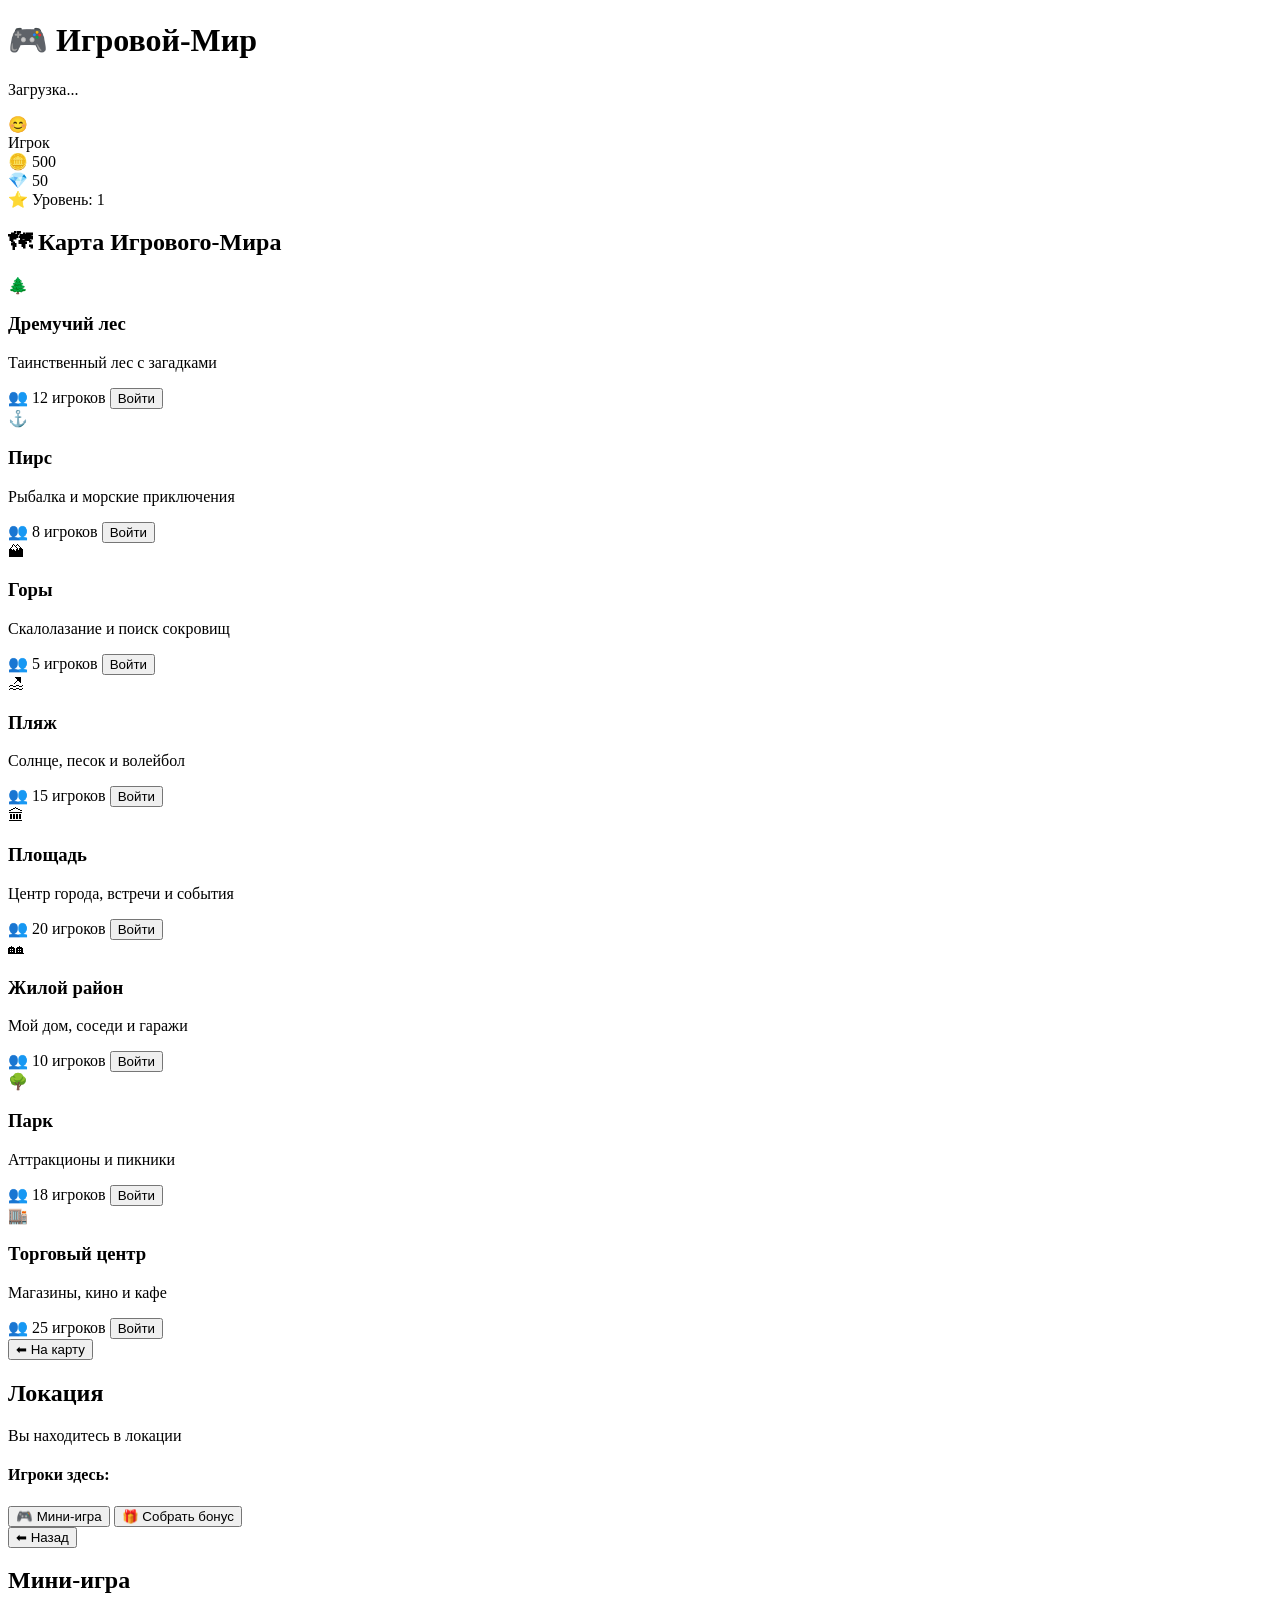
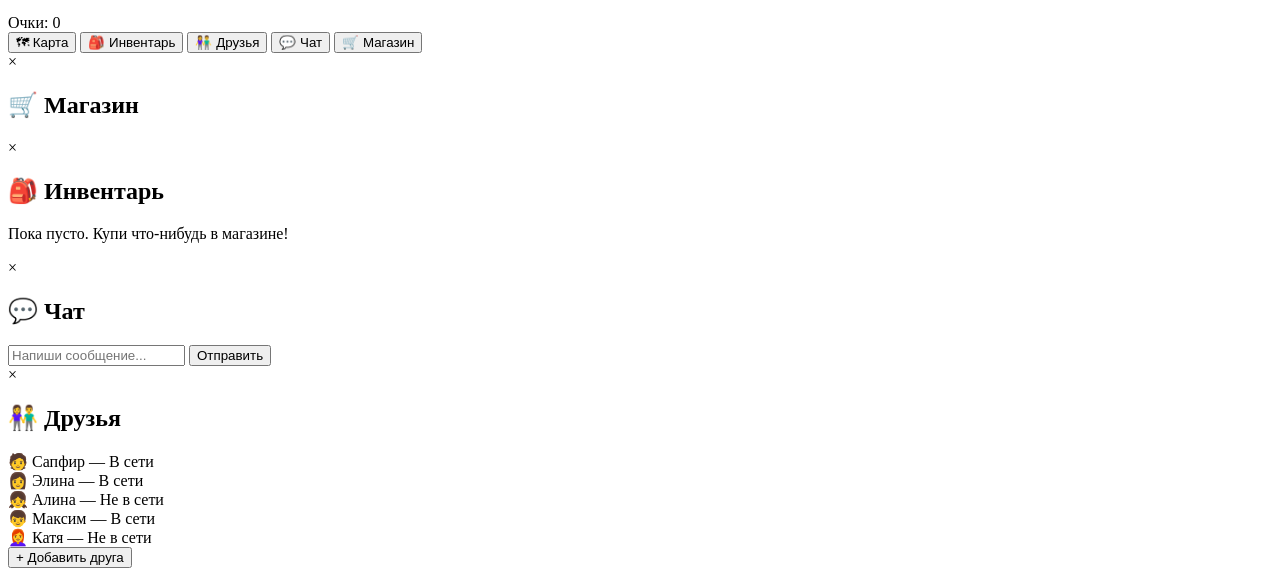
==== index.html @ e24342bb "Create index.html" ====
<!DOCTYPE html>
<html lang="ru">
<head>
    <meta charset="UTF-8">
    <meta name="viewport" content="width=device-width, initial-scale=1.0">
    <title>Игровой-Мир — Виртуальный мир</title>
    <link rel="stylesheet" href="style.css">
</head>
<body>

    <!-- Загрузочный экран -->
    <div id="loading-screen" class="loading-screen">
        <div class="loading-content">
            <h1 class="game-title">🎮 Игровой-Мир</h1>
            <div class="loading-bar">
                <div class="loading-progress"></div>
            </div>
            <p>Загрузка...</p>
        </div>
    </div>

    <!-- Основной интерфейс -->
    <div id="game-container" class="game-container hidden">

        <!-- Верхняя панель -->
        <header class="top-bar">
            <div class="user-info">
                <div class="avatar" id="user-avatar">😊</div>
                <span id="username-display">Игрок</span>
            </div>
            <div class="currency-panel">
                <div class="currency">
                    <span class="coin-icon">🪙</span>
                    <span id="coins-count">500</span>
                </div>
                <div class="currency">
                    <span class="gem-icon">💎</span>
                    <span id="gems-count">50</span>
                </div>
            </div>
            <div class="level-display">
                <span>⭐ Уровень: </span>
                <span id="level-count">1</span>
            </div>
        </header>

        <!-- Основная область -->
        <main class="main-area">

            <!-- Карта мира -->
            <section id="map-view" class="map-view active">
                <h2>🗺 Карта Игрового-Мира</h2>
                <div class="world-map">
                    
                    <div class="location-card forest" data-location="forest">
                        <div class="location-icon">🌲</div>
                        <h3>Дремучий лес</h3>
                        <p>Таинственный лес с загадками</p>
                        <span class="players-count">👥 12 игроков</span>
                        <button class="enter-btn">Войти</button>
                    </div>

                    <div class="location-card pier" data-location="pier">
                        <div class="location-icon">⚓</div>
                        <h3>Пирс</h3>
                        <p>Рыбалка и морские приключения</p>
                        <span class="players-count">👥 8 игроков</span>
                        <button class="enter-btn">Войти</button>
                    </div>

                    <div class="location-card mountains" data-location="mountains">
                        <div class="location-icon">🏔</div>
                        <h3>Горы</h3>
                        <p>Скалолазание и поиск сокровищ</p>
                        <span class="players-count">👥 5 игроков</span>
                        <button class="enter-btn">Войти</button>
                    </div>

                    <div class="location-card beach" data-location="beach">
                        <div class="location-icon">🏖</div>
                        <h3>Пляж</h3>
                        <p>Солнце, песок и волейбол</p>
                        <span class="players-count">👥 15 игроков</span>
                        <button class="enter-btn">Войти</button>
                    </div>

                    <div class="location-card square" data-location="square">
                        <div class="location-icon">🏛</div>
                        <h3>Площадь</h3>
                        <p>Центр города, встречи и события</p>
                        <span class="players-count">👥 20 игроков</span>
                        <button class="enter-btn">Войти</button>
                    </div>

                    <div class="location-card residential" data-location="residential">
                        <div class="location-icon">🏘</div>
                        <h3>Жилой район</h3>
                        <p>Мой дом, соседи и гаражи</p>
                        <span class="players-count">👥 10 игроков</span>
                        <button class="enter-btn">Войти</button>
                    </div>

                    <div class="location-card park" data-location="park">
                        <div class="location-icon">🌳</div>
                        <h3>Парк</h3>
                        <p>Аттракционы и пикники</p>
                        <span class="players-count">👥 18 игроков</span>
                        <button class="enter-btn">Войти</button>
                    </div>

                    <div class="location-card mall" data-location="mall">
                        <div class="location-icon">🏬</div>
                        <h3>Торговый центр</h3>
                        <p>Магазины, кино и кафе</p>
                        <span class="players-count">👥 25 игроков</span>
                        <button class="enter-btn">Войти</button>
                    </div>

                </div>
            </section>

            <!-- Локация (вид внутри) -->
            <section id="location-view" class="location-view hidden">
                <button class="back-btn" id="back-to-map">⬅ На карту</button>
                <div id="location-content">
                    <h2 id="location-title">Локация</h2>
                    <div class="location-scene">
                        <div class="scene-area" id="scene-area">
                            <p>Вы находитесь в локации</p>
                        </div>
                        <div class="players-here" id="players-here">
                            <h4>Игроки здесь:</h4>
                            <div class="players-list" id="players-list"></div>
                        </div>
                    </div>
                    <div class="location-actions">
                        <button class="action-btn mini-game-btn" id="mini-game-btn">🎮 Мини-игра</button>
                        <button class="action-btn collect-btn" id="collect-btn">🎁 Собрать бонус</button>
                    </div>
                </div>
            </section>

            <!-- Мини-игра -->
            <section id="minigame-view" class="minigame-view hidden">
                <button class="back-btn" id="back-to-location">⬅ Назад</button>
                <h2 id="minigame-title">Мини-игра</h2>
                <div id="minigame-content"></div>
                <div id="minigame-score">Очки: 0</div>
            </section>

        </main>

        <!-- Нижняя панель с действиями -->
        <footer class="bottom-bar">
            <button class="nav-btn active" data-view="map">🗺 Карта</button>
            <button class="nav-btn" data-view="inventory">🎒 Инвентарь</button>
            <button class="nav-btn" data-view="friends">👫 Друзья</button>
            <button class="nav-btn" data-view="chat">💬 Чат</button>
            <button class="nav-btn" data-view="shop">🛒 Магазин</button>
        </footer>

    </div>

    <!-- Модальные окна -->
    <div id="shop-modal" class="modal hidden">
        <div class="modal-content">
            <span class="close-modal">&times;</span>
            <h2>🛒 Магазин</h2>
            <div class="shop-grid" id="shop-items">
                <!-- Товары добавляются через JS -->
            </div>
        </div>
    </div>

    <div id="inventory-modal" class="modal hidden">
        <div class="modal-content">
            <span class="close-modal">&times;</span>
            <h2>🎒 Инвентарь</h2>
            <div class="inventory-grid" id="inventory-items">
                <p>Пока пусто. Купи что-нибудь в магазине!</p>
            </div>
        </div>
    </div>

    <div id="chat-modal" class="modal hidden">
        <div class="modal-content">
            <span class="close-modal">&times;</span>
            <h2>💬 Чат</h2>
            <div class="chat-messages" id="chat-messages"></div>
            <div class="chat-input-area">
                <input type="text" id="chat-input" placeholder="Напиши сообщение...">
                <button id="send-chat">Отправить</button>
            </div>
        </div>
    </div>

    <div id="friends-modal" class="modal hidden">
        <div class="modal-content">
            <span class="close-modal">&times;</span>
            <h2>👫 Друзья</h2>
            <div id="friends-list">
                <div class="friend-card">🧑 Сапфир — <span class="online">В сети</span></div>
                <div class="friend-card">👩 Элина — <span class="online">В сети</span></div>
                <div class="friend-card">👧 Алина — <span class="offline">Не в сети</span></div>
                <div class="friend-card">👦 Максим — <span class="online">В сети</span></div>
                <div class="friend-card">👩‍🦰 Катя — <span class="offline">Не в сети</span></div>
            </div>
            <button class="add-friend-btn">+ Добавить друга</button>
        </div>
    </div>

    <script src="script.js"></script>
</body>
  </html>
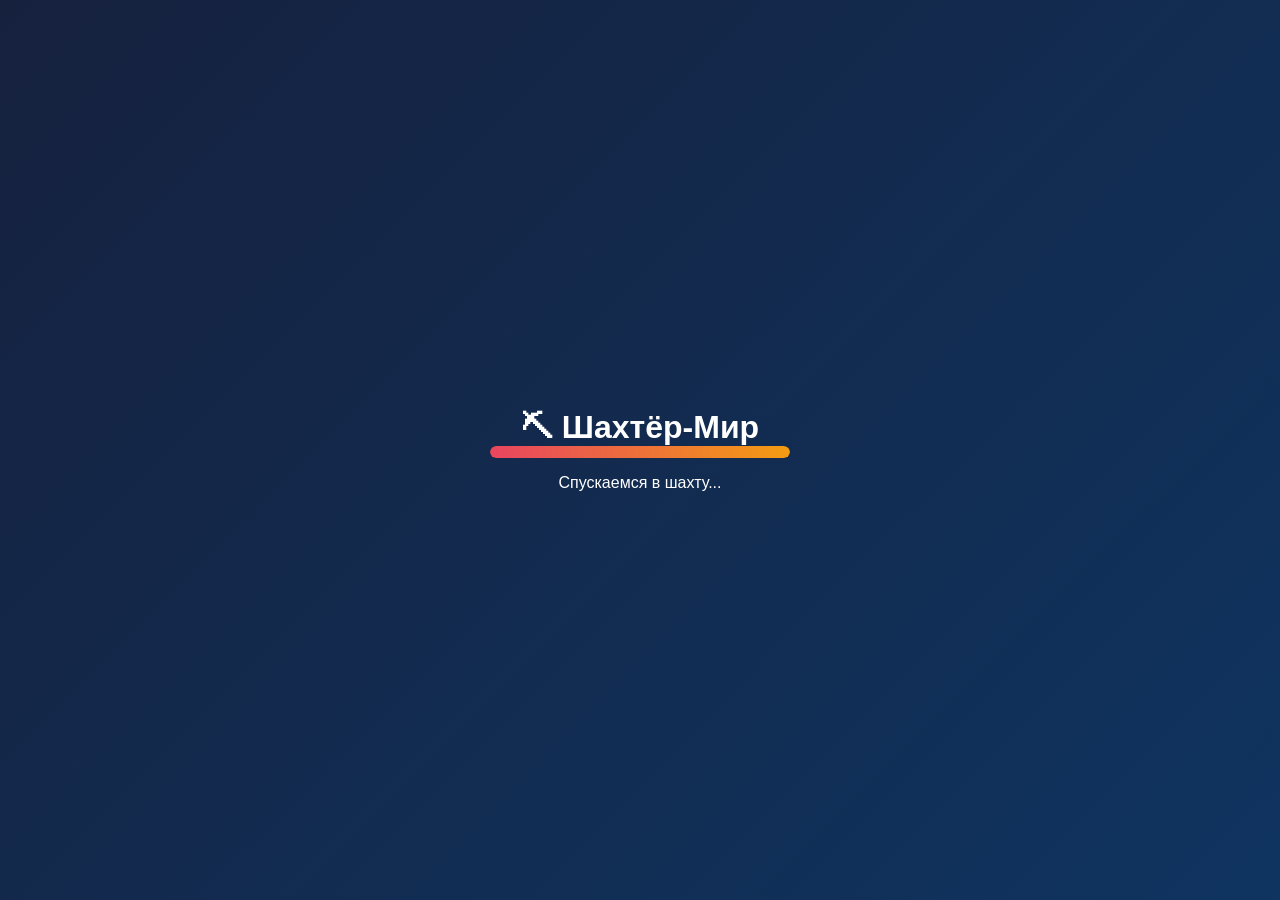
==== commit 4f1dc66b: "Update index.html" ====
--- a/index.html
+++ b/index.html
@@ -3,212 +3,143 @@
 <head>
     <meta charset="UTF-8">
     <meta name="viewport" content="width=device-width, initial-scale=1.0">
-    <title>Игровой-Мир — Виртуальный мир</title>
+    <title>⛏ Шахтёр-Мир — Копай и богатей!</title>
     <link rel="stylesheet" href="style.css">
 </head>
 <body>
 
-    <!-- Загрузочный экран -->
+    <!-- Загрузка -->
     <div id="loading-screen" class="loading-screen">
         <div class="loading-content">
-            <h1 class="game-title">🎮 Игровой-Мир</h1>
-            <div class="loading-bar">
-                <div class="loading-progress"></div>
-            </div>
-            <p>Загрузка...</p>
+            <h1>⛏ Шахтёр-Мир</h1>
+            <div class="loading-bar"><div class="loading-progress"></div></div>
+            <p>Спускаемся в шахту...</p>
         </div>
     </div>
 
-    <!-- Основной интерфейс -->
+    <!-- Игра -->
     <div id="game-container" class="game-container hidden">
 
-        <!-- Верхняя панель -->
+        <!-- Верхняя панель ресурсов -->
         <header class="top-bar">
-            <div class="user-info">
-                <div class="avatar" id="user-avatar">😊</div>
-                <span id="username-display">Игрок</span>
+            <div class="resources">
+                <span class="res-item stone">🪨<span id="stone">0</span></span>
+                <span class="res-item iron">🔩<span id="iron">0</span></span>
+                <span class="res-item gold">🥇<span id="gold">0</span></span>
+                <span class="res-item diamond">💎<span id="diamond">0</span></span>
+                <span class="res-item oil">🛢<span id="oil">0</span></span>
+                <span class="res-item coins">🪙<span id="coins">100</span></span>
             </div>
-            <div class="currency-panel">
-                <div class="currency">
-                    <span class="coin-icon">🪙</span>
-                    <span id="coins-count">500</span>
-                </div>
-                <div class="currency">
-                    <span class="gem-icon">💎</span>
-                    <span id="gems-count">50</span>
-                </div>
-            </div>
-            <div class="level-display">
-                <span>⭐ Уровень: </span>
-                <span id="level-count">1</span>
+            <div class="level-info">
+                ⭐ Уровень: <span id="level">1</span>
             </div>
         </header>
 
-        <!-- Основная область -->
         <main class="main-area">
-
-            <!-- Карта мира -->
-            <section id="map-view" class="map-view active">
-                <h2>🗺 Карта Игрового-Мира</h2>
-                <div class="world-map">
+            
+            <!-- Шахта -->
+            <section id="mine-view" class="view active">
+                <div class="mine-scene">
                     
-                    <div class="location-card forest" data-location="forest">
-                        <div class="location-icon">🌲</div>
-                        <h3>Дремучий лес</h3>
-                        <p>Таинственный лес с загадками</p>
-                        <span class="players-count">👥 12 игроков</span>
-                        <button class="enter-btn">Войти</button>
+                    <!-- Анимация -->
+                    <div class="mine-cartoon">
+                        <div class="miner-icon" id="miner-icon">⛏️</div>
+                        <div class="oil-pump" id="oil-pump">🛢️</div>
+                        <div class="ore-pop" id="ore-pop"></div>
+                    </div>
+                    
+                    <!-- Кнопка копать -->
+                    <button id="mine-btn" class="mine-btn">⛏️ КОПАТЬ!</button>
+                    
+                    <!-- Прогресс -->
+                    <div class="progress-bar">
+                        <div class="progress-fill" id="ore-progress"></div>
+                    </div>
+                    <p id="current-ore-text">🪨 Камень</p>
+                    
+                    <!-- Статы -->
+                    <div class="stats-row">
+                        <div>👷 Шахтёры: <b id="miners-count">1</b></div>
+                        <div>⚡ Сила: <b id="click-power">1</b></div>
+                        <div>⛏ Авто-руда: <b id="auto-power">0</b>/сек</div>
+                    </div>
+                    
+                    <!-- Нефтянка -->
+                    <div class="oil-section">
+                        <h3>🛢 Нефтяная вышка</h3>
+                        <div class="stats-row">
+                            <div>🏭 Вышек: <b id="oil-rigs-count">0</b></div>
+                            <div>🛢 Бочек: <b id="barrels-count">0</b></div>
+                            <div>⏱ Добыча: <b id="oil-auto">0</b>/сек</div>
+                        </div>
+                        <button id="collect-oil-btn" class="oil-btn">🛢 Собрать нефть (<span id="oil-ready">0</span>)</button>
                     </div>
 
-                    <div class="location-card pier" data-location="pier">
-                        <div class="location-icon">⚓</div>
-                        <h3>Пирс</h3>
-                        <p>Рыбалка и морские приключения</p>
-                        <span class="players-count">👥 8 игроков</span>
-                        <button class="enter-btn">Войти</button>
-                    </div>
-
-                    <div class="location-card mountains" data-location="mountains">
-                        <div class="location-icon">🏔</div>
-                        <h3>Горы</h3>
-                        <p>Скалолазание и поиск сокровищ</p>
-                        <span class="players-count">👥 5 игроков</span>
-                        <button class="enter-btn">Войти</button>
-                    </div>
-
-                    <div class="location-card beach" data-location="beach">
-                        <div class="location-icon">🏖</div>
-                        <h3>Пляж</h3>
-                        <p>Солнце, песок и волейбол</p>
-                        <span class="players-count">👥 15 игроков</span>
-                        <button class="enter-btn">Войти</button>
-                    </div>
-
-                    <div class="location-card square" data-location="square">
-                        <div class="location-icon">🏛</div>
-                        <h3>Площадь</h3>
-                        <p>Центр города, встречи и события</p>
-                        <span class="players-count">👥 20 игроков</span>
-                        <button class="enter-btn">Войти</button>
-                    </div>
-
-                    <div class="location-card residential" data-location="residential">
-                        <div class="location-icon">🏘</div>
-                        <h3>Жилой район</h3>
-                        <p>Мой дом, соседи и гаражи</p>
-                        <span class="players-count">👥 10 игроков</span>
-                        <button class="enter-btn">Войти</button>
-                    </div>
-
-                    <div class="location-card park" data-location="park">
-                        <div class="location-icon">🌳</div>
-                        <h3>Парк</h3>
-                        <p>Аттракционы и пикники</p>
-                        <span class="players-count">👥 18 игроков</span>
-                        <button class="enter-btn">Войти</button>
-                    </div>
-
-                    <div class="location-card mall" data-location="mall">
-                        <div class="location-icon">🏬</div>
-                        <h3>Торговый центр</h3>
-                        <p>Магазины, кино и кафе</p>
-                        <span class="players-count">👥 25 игроков</span>
-                        <button class="enter-btn">Войти</button>
-                    </div>
-
+                    <!-- Кнопка продажи -->
+                    <button id="sell-all-btn" class="sell-btn">💰 ПРОДАТЬ ВСЁ</button>
                 </div>
             </section>
 
-            <!-- Локация (вид внутри) -->
-            <section id="location-view" class="location-view hidden">
-                <button class="back-btn" id="back-to-map">⬅ На карту</button>
-                <div id="location-content">
-                    <h2 id="location-title">Локация</h2>
-                    <div class="location-scene">
-                        <div class="scene-area" id="scene-area">
-                            <p>Вы находитесь в локации</p>
-                        </div>
-                        <div class="players-here" id="players-here">
-                            <h4>Игроки здесь:</h4>
-                            <div class="players-list" id="players-list"></div>
-                        </div>
-                    </div>
-                    <div class="location-actions">
-                        <button class="action-btn mini-game-btn" id="mini-game-btn">🎮 Мини-игра</button>
-                        <button class="action-btn collect-btn" id="collect-btn">🎁 Собрать бонус</button>
-                    </div>
+            <!-- Магазин -->
+            <section id="shop-view" class="view hidden">
+                <h2>🛒 Магазин</h2>
+                <div class="shop-tabs">
+                    <button class="stab active" data-tab="miners">👷 Шахтёры</button>
+                    <button class="stab" data-tab="pickaxes">🧰 Кирки</button>
+                    <button class="stab" data-tab="oilrigs">🏭 Вышки</button>
+                    <button class="stab" data-tab="barrels">🛢 Бочки</button>
+                    <button class="stab" data-tab="cases">📦 Кейсы</button>
+                    <button class="stab" data-tab="boosts">🔥 Бусты</button>
+                </div>
+                <div id="shop-content" class="shop-grid"></div>
+            </section>
+
+            <!-- Инвентарь -->
+            <section id="inventory-view" class="view hidden">
+                <h2>🎒 Инвентарь</h2>
+                <div id="inventory-content" class="inv-grid">
+                    <p style="color:#888;">Пока пусто</p>
                 </div>
             </section>
 
-            <!-- Мини-игра -->
-            <section id="minigame-view" class="minigame-view hidden">
-                <button class="back-btn" id="back-to-location">⬅ Назад</button>
-                <h2 id="minigame-title">Мини-игра</h2>
-                <div id="minigame-content"></div>
-                <div id="minigame-score">Очки: 0</div>
+            <!-- Достижения -->
+            <section id="achievements-view" class="view hidden">
+                <h2>🏆 Достижения</h2>
+                <div id="achievements-content"></div>
             </section>
 
         </main>
 
-        <!-- Нижняя панель с действиями -->
+        <!-- Нижнее меню -->
         <footer class="bottom-bar">
-            <button class="nav-btn active" data-view="map">🗺 Карта</button>
+            <button class="nav-btn active" data-view="mine">⛏ Шахта</button>
+            <button class="nav-btn" data-view="shop">🛒 Магазин</button>
             <button class="nav-btn" data-view="inventory">🎒 Инвентарь</button>
-            <button class="nav-btn" data-view="friends">👫 Друзья</button>
-            <button class="nav-btn" data-view="chat">💬 Чат</button>
-            <button class="nav-btn" data-view="shop">🛒 Магазин</button>
+            <button class="nav-btn" data-view="achievements">🏆 Ачивки</button>
         </footer>
 
     </div>
 
-    <!-- Модальные окна -->
-    <div id="shop-modal" class="modal hidden">
-        <div class="modal-content">
-            <span class="close-modal">&times;</span>
-            <h2>🛒 Магазин</h2>
-            <div class="shop-grid" id="shop-items">
-                <!-- Товары добавляются через JS -->
-            </div>
+    <!-- Модалка кейса -->
+    <div id="case-modal" class="modal hidden">
+        <div class="modal-content case-open">
+            <h2>📦 Открытие кейса!</h2>
+            <div id="case-result"></div>
+            <button id="case-close-btn" class="action-btn">🎁 Забрать!</button>
         </div>
     </div>
 
-    <div id="inventory-modal" class="modal hidden">
-        <div class="modal-content">
-            <span class="close-modal">&times;</span>
-            <h2>🎒 Инвентарь</h2>
-            <div class="inventory-grid" id="inventory-items">
-                <p>Пока пусто. Купи что-нибудь в магазине!</p>
+    <!-- Модалка ачивки -->
+    <div id="achieve-popup" class="achieve-popup hidden">
+        <div class="achieve-popup-content">
+            <span class="achieve-icon">🏆</span>
+            <div>
+                <strong id="achieve-name">Достижение!</strong>
+                <p id="achieve-desc">Описание</p>
             </div>
-        </div>
-    </div>
-
-    <div id="chat-modal" class="modal hidden">
-        <div class="modal-content">
-            <span class="close-modal">&times;</span>
-            <h2>💬 Чат</h2>
-            <div class="chat-messages" id="chat-messages"></div>
-            <div class="chat-input-area">
-                <input type="text" id="chat-input" placeholder="Напиши сообщение...">
-                <button id="send-chat">Отправить</button>
-            </div>
-        </div>
-    </div>
-
-    <div id="friends-modal" class="modal hidden">
-        <div class="modal-content">
-            <span class="close-modal">&times;</span>
-            <h2>👫 Друзья</h2>
-            <div id="friends-list">
-                <div class="friend-card">🧑 Сапфир — <span class="online">В сети</span></div>
-                <div class="friend-card">👩 Элина — <span class="online">В сети</span></div>
-                <div class="friend-card">👧 Алина — <span class="offline">Не в сети</span></div>
-                <div class="friend-card">👦 Максим — <span class="online">В сети</span></div>
-                <div class="friend-card">👩‍🦰 Катя — <span class="offline">Не в сети</span></div>
-            </div>
-            <button class="add-friend-btn">+ Добавить друга</button>
         </div>
     </div>
 
     <script src="script.js"></script>
 </body>
-  </html>
+</html>
--- a/style.css
+++ b/style.css
@@ -0,0 +1,509 @@
+* {
+    margin: 0;
+    padding: 0;
+    box-sizing: border-box;
+}
+
+body {
+    font-family: 'Segoe UI', Tahoma, Geneva, Verdana, sans-serif;
+    background: #1a1a2e;
+    color: #fff;
+    overflow-x: hidden;
+    min-height: 100vh;
+}
+
+/* Загрузочный экран */
+.loading-screen {
+    position: fixed;
+    top: 0;
+    left: 0;
+    width: 100%;
+    height: 100%;
+    background: linear-gradient(135deg, #16213e, #0f3460);
+    display: flex;
+    align-items: center;
+    justify-content: center;
+    z-index: 9999;
+    transition: opacity 0.5s;
+}
+
+.loading-screen.hidden {
+    opacity: 0;
+    pointer-events: none;
+}
+
+.loading-content {
+    text-align: center;
+}
+
+.game-title {
+    font-size: 3rem;
+    background: linear-gradient(45deg, #e94560, #533483, #0f3460);
+    -webkit-background-clip: text;
+    -webkit-text-fill-color: transparent;
+    margin-bottom: 2rem;
+    animation: pulse 1.5s infinite;
+}
+
+@keyframes pulse {
+    0%, 100% { transform: scale(1); }
+    50% { transform: scale(1.05); }
+}
+
+.loading-bar {
+    width: 300px;
+    height: 12px;
+    background: #333;
+    border-radius: 10px;
+    margin: 0 auto 1rem auto;
+    overflow: hidden;
+}
+
+.loading-progress {
+    height: 100%;
+    width: 0%;
+    background: linear-gradient(90deg, #e94560, #f39c12);
+    border-radius: 10px;
+    animation: loadAnim 2s forwards;
+}
+
+@keyframes loadAnim {
+    from { width: 0%; }
+    to { width: 100%; }
+}
+
+/* Контейнер игры */
+.game-container {
+    display: flex;
+    flex-direction: column;
+    min-height: 100vh;
+}
+
+.game-container.hidden {
+    display: none;
+}
+
+/* Верхняя панель */
+.top-bar {
+    display: flex;
+    justify-content: space-between;
+    align-items: center;
+    padding: 0.8rem 1.5rem;
+    background: #16213e;
+    border-bottom: 2px solid #0f3460;
+    position: sticky;
+    top: 0;
+    z-index: 100;
+}
+
+.user-info {
+    display: flex;
+    align-items: center;
+    gap: 0.8rem;
+}
+
+.avatar {
+    font-size: 2rem;
+    cursor: pointer;
+    transition: transform 0.3s;
+}
+
+.avatar:hover {
+    transform: scale(1.2);
+}
+
+.currency-panel {
+    display: flex;
+    gap: 1.5rem;
+}
+
+.currency {
+    display: flex;
+    align-items: center;
+    gap: 0.3rem;
+    font-weight: bold;
+}
+
+.coin-icon, .gem-icon {
+    font-size: 1.3rem;
+}
+
+.level-display {
+    background: rgba(233,69,96,0.2);
+    padding: 0.4rem 1rem;
+    border-radius: 20px;
+    color: #e94560;
+    font-weight: bold;
+}
+
+/* Основная область */
+.main-area {
+    flex: 1;
+    padding: 1.5rem;
+    max-width: 1200px;
+    margin: 0 auto;
+    width: 100%;
+}
+
+/* Виды */
+.map-view, .location-view, .minigame-view {
+    display: none;
+}
+
+.map-view.active, .location-view.active, .minigame-view.active {
+    display: block;
+}
+
+/* Карта */
+.world-map {
+    display: grid;
+    grid-template-columns: repeat(auto-fit, minmax(250px, 1fr));
+    gap: 1.2rem;
+    margin-top: 1.5rem;
+}
+
+.location-card {
+    background: #16213e;
+    border: 2px solid #0f3460;
+    border-radius: 15px;
+    padding: 1.5rem;
+    text-align: center;
+    transition: transform 0.3s, border-color 0.3s;
+    cursor: pointer;
+}
+
+.location-card:hover {
+    transform: translateY(-5px);
+    border-color: #e94560;
+}
+
+.location-card.forest:hover { border-color: #27ae60; }
+.location-card.pier:hover { border-color: #3498db; }
+.location-card.mountains:hover { border-color: #95a5a6; }
+.location-card.beach:hover { border-color: #f39c12; }
+.location-card.square:hover { border-color: #e94560; }
+.location-card.residential:hover { border-color: #9b59b6; }
+.location-card.park:hover { border-color: #2ecc71; }
+.location-card.mall:hover { border-color: #e74c3c; }
+
+.location-icon {
+    font-size: 3rem;
+    margin-bottom: 0.5rem;
+}
+
+.location-card h3 {
+    margin-bottom: 0.3rem;
+}
+
+.location-card p {
+    color: #888;
+    font-size: 0.85rem;
+    margin-bottom: 0.8rem;
+}
+
+.players-count {
+    display: block;
+    font-size: 0.8rem;
+    color: #aaa;
+    margin-bottom: 0.8rem;
+}
+
+.enter-btn {
+    background: #e94560;
+    color: #fff;
+    border: none;
+    padding: 0.6rem 1.5rem;
+    border-radius: 20px;
+    cursor: pointer;
+    font-size: 0.9rem;
+    transition: background 0.3s;
+}
+
+.enter-btn:hover {
+    background: #c0392b;
+}
+
+/* Локация */
+.back-btn {
+    background: #333;
+    color: #fff;
+    border: none;
+    padding: 0.5rem 1rem;
+    border-radius: 15px;
+    cursor: pointer;
+    margin-bottom: 1rem;
+}
+
+.location-scene {
+    display: flex;
+    gap: 1.5rem;
+    margin: 1.5rem 0;
+}
+
+.scene-area {
+    flex: 2;
+    min-height: 300px;
+    background: #16213e;
+    border-radius: 15px;
+    display: flex;
+    align-items: center;
+    justify-content: center;
+    font-size: 1.2rem;
+    color: #888;
+}
+
+.players-here {
+    flex: 1;
+    background: #16213e;
+    border-radius: 15px;
+    padding: 1rem;
+}
+
+.players-here h4 {
+    margin-bottom: 0.8rem;
+    color: #e94560;
+}
+
+.players-list {
+    display: flex;
+    flex-wrap: wrap;
+    gap: 0.5rem;
+}
+
+.player-dot {
+    width: 35px;
+    height: 35px;
+    border-radius: 50%;
+    background: #0f3460;
+    display: flex;
+    align-items: center;
+    justify-content: center;
+    font-size: 1.2rem;
+}
+
+.location-actions {
+    display: flex;
+    gap: 1rem;
+    margin-top: 1rem;
+}
+
+.action-btn {
+    flex: 1;
+    padding: 0.8rem;
+    border: none;
+    border-radius: 10px;
+    cursor: pointer;
+    font-size: 1rem;
+    transition: background 0.3s;
+}
+
+.mini-game-btn {
+    background: #f39c12;
+    color: #fff;
+}
+
+.mini-game-btn:hover {
+    background: #e67e22;
+}
+
+.collect-btn {
+    background: #27ae60;
+    color: #fff;
+}
+
+.collect-btn:hover {
+    background: #229954;
+}
+
+/* Мини-игра */
+.minigame-view h2 {
+    margin-bottom: 1rem;
+}
+
+#minigame-content {
+    background: #16213e;
+    border-radius: 15px;
+    padding: 2rem;
+    min-height: 300px;
+    text-align: center;
+}
+
+#minigame-score {
+    margin-top: 1rem;
+    font-size: 1.5rem;
+    font-weight: bold;
+    color: #f39c12;
+}
+
+/* Нижняя панель */
+.bottom-bar {
+    display: flex;
+    justify-content: space-around;
+    padding: 0.8rem;
+    background: #16213e;
+    border-top: 2px solid #0f3460;
+    position: sticky;
+    bottom: 0;
+}
+
+.nav-btn {
+    background: transparent;
+    color: #888;
+    border: none;
+    padding: 0.6rem 1rem;
+    border-radius: 10px;
+    cursor: pointer;
+    font-size: 0.95rem;
+    transition: all 0.3s;
+}
+
+.nav-btn:hover, .nav-btn.active {
+    background: #0f3460;
+    color: #fff;
+}
+
+/* Модальные окна */
+.modal {
+    position: fixed;
+    top: 0;
+    left: 0;
+    width: 100%;
+    height: 100%;
+    background: rgba(0,0,0,0.8);
+    display: flex;
+    align-items: center;
+    justify-content: center;
+    z-index: 1000;
+}
+
+.modal.hidden {
+    display: none;
+}
+
+.modal-content {
+    background: #1a1a2e;
+    padding: 2rem;
+    border-radius: 15px;
+    width: 90%;
+    max-width: 600px;
+    max-height: 80vh;
+    overflow-y: auto;
+    position: relative;
+}
+
+.close-modal {
+    position: absolute;
+    top: 10px;
+    right: 15px;
+    font-size: 1.5rem;
+    cursor: pointer;
+    color: #888;
+}
+
+.shop-grid, .inventory-grid {
+    display: grid;
+    grid-template-columns: repeat(auto-fit, minmax(140px, 1fr));
+    gap: 1rem;
+    margin-top: 1rem;
+}
+
+.shop-item {
+    background: #16213e;
+    padding: 1rem;
+    border-radius: 10px;
+    text-align: center;
+}
+
+.shop-item .item-icon {
+    font-size: 2.5rem;
+}
+
+.shop-item button {
+    background: #e94560;
+    color: #fff;
+    border: none;
+    padding: 0.4rem 1rem;
+    border-radius: 10px;
+    cursor: pointer;
+    margin-top: 0.5rem;
+    width: 100%;
+}
+
+/* Чат */
+.chat-messages {
+    min-height: 300px;
+    max-height: 400px;
+    overflow-y: auto;
+    background: #0f0f1a;
+    padding: 1rem;
+    border-radius: 10px;
+    margin-bottom: 1rem;
+}
+
+.chat-msg {
+    margin-bottom: 0.5rem;
+    padding: 0.5rem;
+    background: #16213e;
+    border-radius: 8px;
+}
+
+.chat-input-area {
+    display: flex;
+    gap: 0.5rem;
+}
+
+.chat-input-area input {
+    flex: 1;
+    padding: 0.7rem;
+    background: #0f0f1a;
+    border: 1px solid #333;
+    border-radius: 8px;
+    color: #fff;
+}
+
+.chat-input-area button {
+    background: #e94560;
+    color: #fff;
+    border: none;
+    padding: 0.7rem 1.5rem;
+    border-radius: 8px;
+    cursor: pointer;
+}
+
+/* Друзья */
+.friend-card {
+    background: #16213e;
+    padding: 0.8rem 1rem;
+    border-radius: 10px;
+    margin-bottom: 0.5rem;
+    display: flex;
+    justify-content: space-between;
+}
+
+.online { color: #27ae60; }
+.offline { color: #888; }
+
+.add-friend-btn {
+    background: #0f3460;
+    color: #fff;
+    border: none;
+    padding: 0.7rem 1.5rem;
+    border-radius: 10px;
+    cursor: pointer;
+    margin-top: 1rem;
+    width: 100%;
+}
+
+/* Адаптив */
+@media (max-width: 768px) {
+    .world-map {
+        grid-template-columns: 1fr;
+    }
+    .location-scene {
+        flex-direction: column;
+    }
+    .top-bar {
+        font-size: 0.8rem;
+        padding: 0.5rem;
+    }
+  }
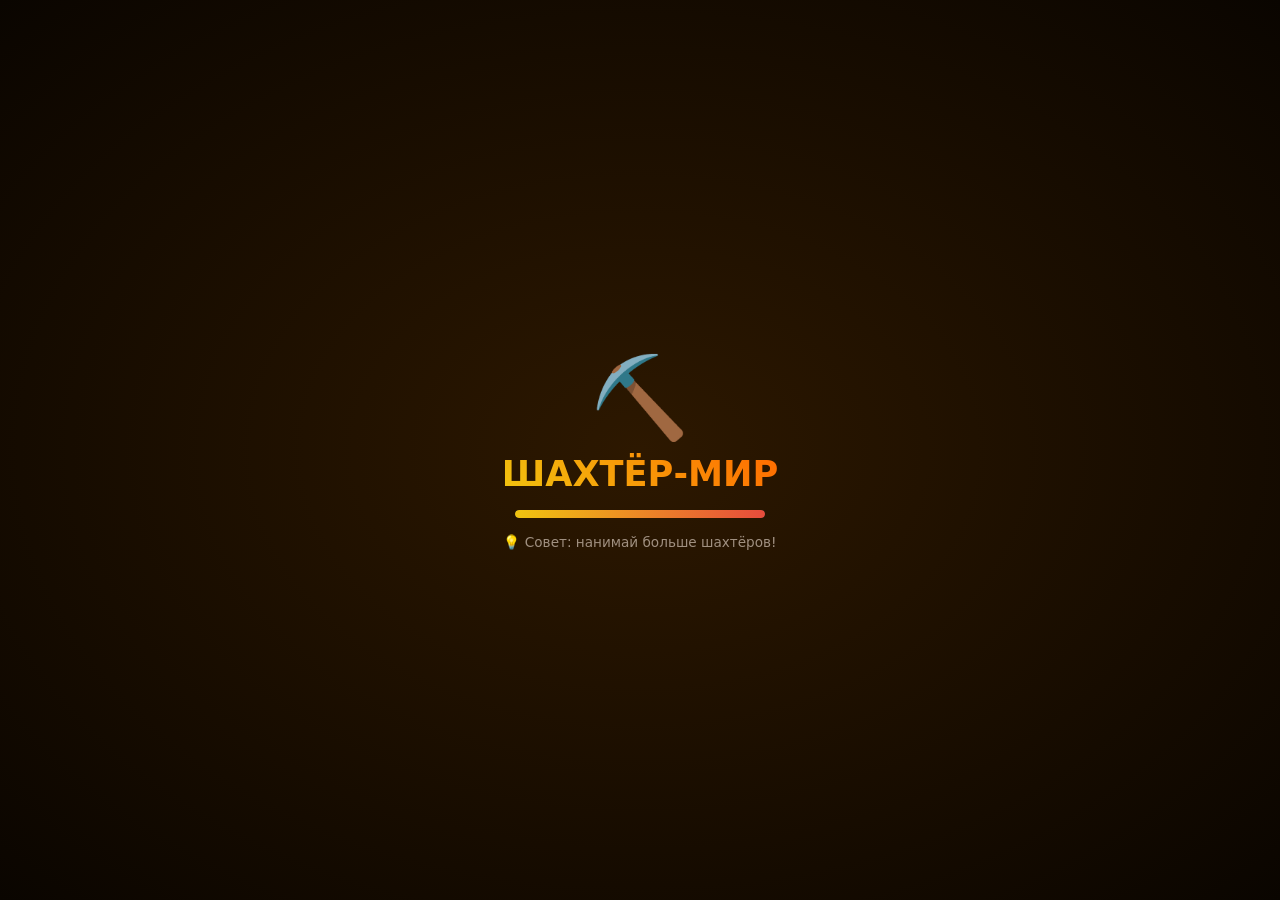
==== commit ce16fd6d: "Update index.html" ====
--- a/index.html
+++ b/index.html
@@ -2,144 +2,228 @@
 <html lang="ru">
 <head>
     <meta charset="UTF-8">
-    <meta name="viewport" content="width=device-width, initial-scale=1.0">
-    <title>⛏ Шахтёр-Мир — Копай и богатей!</title>
+    <meta name="viewport" content="width=device-width, initial-scale=1.0, user-scalable=no">
+    <meta name="theme-color" content="#0a0603">
+    <title>⛏ Шахтёр-Мир — Шахта</title>
     <link rel="stylesheet" href="style.css">
 </head>
 <body>
 
-    <!-- Загрузка -->
-    <div id="loading-screen" class="loading-screen">
-        <div class="loading-content">
-            <h1>⛏ Шахтёр-Мир</h1>
-            <div class="loading-bar"><div class="loading-progress"></div></div>
-            <p>Спускаемся в шахту...</p>
-        </div>
+<div id="loading">
+    <div class="load-box">
+        <div class="load-icon">⛏️</div>
+        <h1>ШАХТЁР-МИР</h1>
+        <div class="load-bar"><div class="load-fill"></div></div>
+        <p id="load-tip">💡 Совет: нанимай больше шахтёров!</p>
     </div>
-
-    <!-- Игра -->
-    <div id="game-container" class="game-container hidden">
-
-        <!-- Верхняя панель ресурсов -->
-        <header class="top-bar">
-            <div class="resources">
-                <span class="res-item stone">🪨<span id="stone">0</span></span>
-                <span class="res-item iron">🔩<span id="iron">0</span></span>
-                <span class="res-item gold">🥇<span id="gold">0</span></span>
-                <span class="res-item diamond">💎<span id="diamond">0</span></span>
-                <span class="res-item oil">🛢<span id="oil">0</span></span>
-                <span class="res-item coins">🪙<span id="coins">100</span></span>
+</div>
+
+<div id="app" class="hidden">
+    <header class="h">
+        <div class="h-res">
+            <span class="badge coin">🪙 <b id="coins">100</b></span>
+            <span class="badge dia">💎 <b id="diamonds">0</b></span>
+            <span class="badge oil">🛢 <b id="oil">0</b></span>
+            <span class="badge en">⚡ <b id="energy">100</b></span>
+        </div>
+        <div class="h-lvl">
+            ⭐ <b id="level">1</b>
+            <div class="xp-mini"><div class="xp-mini-fill" id="xp-mini"></div></div>
+        </div>
+    </header>
+
+    <nav class="tabs">
+        <a href="index.html" class="tab-btn active">⛏ Шахта</a>
+        <a href="miners.html" class="tab-btn">👷 Бригада</a>
+        <a href="shop.html" class="tab-btn">🛒 Магазин</a>
+        <a href="oil.html" class="tab-btn">🛢 Нефть</a>
+        <a href="cases.html" class="tab-btn">📦 Кейсы</a>
+        <a href="achievements.html" class="tab-btn">🏆</a>
+        <a href="daily.html" class="tab-btn">🎯</a>
+        <a href="market.html" class="tab-btn">💰</a>
+    </nav>
+
+    <main class="main">
+        <div class="shaft" id="shaft">
+            <div class="miner" id="miner">⛏️</div>
+            <div class="ore-pop" id="ore-pop"></div>
+        </div>
+
+        <button id="dig-btn" class="dig">⛏️ КОПАТЬ! (-1⚡)</button>
+        
+        <div class="xp-bar"><div class="xp-fill" id="xp-fill"></div></div>
+        <p id="ore-name" style="text-align:center;">🪨 Камень</p>
+        
+        <div class="stats">
+            <span>👷 <b id="s-miners">1</b></span>
+            <span>⚡ Сила: <b id="s-power">1</b></span>
+            <span>⏱ Авто: <b id="s-auto">0</b>/с</span>
+        </div>
+
+        <div id="oil-block" class="oil-block hidden">
+            <h3>🛢 Нефтяная вышка</h3>
+            <div class="stats">
+                <span>🏭 <b id="s-rigs">0</b></span>
+                <span>🛢 <b id="s-barrels">0</b></span>
+                <span>⏱ <b id="s-oilrate">0</b>/с</span>
             </div>
-            <div class="level-info">
-                ⭐ Уровень: <span id="level">1</span>
-            </div>
-        </header>
-
-        <main class="main-area">
-            
-            <!-- Шахта -->
-            <section id="mine-view" class="view active">
-                <div class="mine-scene">
-                    
-                    <!-- Анимация -->
-                    <div class="mine-cartoon">
-                        <div class="miner-icon" id="miner-icon">⛏️</div>
-                        <div class="oil-pump" id="oil-pump">🛢️</div>
-                        <div class="ore-pop" id="ore-pop"></div>
-                    </div>
-                    
-                    <!-- Кнопка копать -->
-                    <button id="mine-btn" class="mine-btn">⛏️ КОПАТЬ!</button>
-                    
-                    <!-- Прогресс -->
-                    <div class="progress-bar">
-                        <div class="progress-fill" id="ore-progress"></div>
-                    </div>
-                    <p id="current-ore-text">🪨 Камень</p>
-                    
-                    <!-- Статы -->
-                    <div class="stats-row">
-                        <div>👷 Шахтёры: <b id="miners-count">1</b></div>
-                        <div>⚡ Сила: <b id="click-power">1</b></div>
-                        <div>⛏ Авто-руда: <b id="auto-power">0</b>/сек</div>
-                    </div>
-                    
-                    <!-- Нефтянка -->
-                    <div class="oil-section">
-                        <h3>🛢 Нефтяная вышка</h3>
-                        <div class="stats-row">
-                            <div>🏭 Вышек: <b id="oil-rigs-count">0</b></div>
-                            <div>🛢 Бочек: <b id="barrels-count">0</b></div>
-                            <div>⏱ Добыча: <b id="oil-auto">0</b>/сек</div>
-                        </div>
-                        <button id="collect-oil-btn" class="oil-btn">🛢 Собрать нефть (<span id="oil-ready">0</span>)</button>
-                    </div>
-
-                    <!-- Кнопка продажи -->
-                    <button id="sell-all-btn" class="sell-btn">💰 ПРОДАТЬ ВСЁ</button>
-                </div>
-            </section>
-
-            <!-- Магазин -->
-            <section id="shop-view" class="view hidden">
-                <h2>🛒 Магазин</h2>
-                <div class="shop-tabs">
-                    <button class="stab active" data-tab="miners">👷 Шахтёры</button>
-                    <button class="stab" data-tab="pickaxes">🧰 Кирки</button>
-                    <button class="stab" data-tab="oilrigs">🏭 Вышки</button>
-                    <button class="stab" data-tab="barrels">🛢 Бочки</button>
-                    <button class="stab" data-tab="cases">📦 Кейсы</button>
-                    <button class="stab" data-tab="boosts">🔥 Бусты</button>
-                </div>
-                <div id="shop-content" class="shop-grid"></div>
-            </section>
-
-            <!-- Инвентарь -->
-            <section id="inventory-view" class="view hidden">
-                <h2>🎒 Инвентарь</h2>
-                <div id="inventory-content" class="inv-grid">
-                    <p style="color:#888;">Пока пусто</p>
-                </div>
-            </section>
-
-            <!-- Достижения -->
-            <section id="achievements-view" class="view hidden">
-                <h2>🏆 Достижения</h2>
-                <div id="achievements-content"></div>
-            </section>
-
-        </main>
-
-        <!-- Нижнее меню -->
-        <footer class="bottom-bar">
-            <button class="nav-btn active" data-view="mine">⛏ Шахта</button>
-            <button class="nav-btn" data-view="shop">🛒 Магазин</button>
-            <button class="nav-btn" data-view="inventory">🎒 Инвентарь</button>
-            <button class="nav-btn" data-view="achievements">🏆 Ачивки</button>
-        </footer>
-
-    </div>
-
-    <!-- Модалка кейса -->
-    <div id="case-modal" class="modal hidden">
-        <div class="modal-content case-open">
-            <h2>📦 Открытие кейса!</h2>
-            <div id="case-result"></div>
-            <button id="case-close-btn" class="action-btn">🎁 Забрать!</button>
-        </div>
-    </div>
-
-    <!-- Модалка ачивки -->
-    <div id="achieve-popup" class="achieve-popup hidden">
-        <div class="achieve-popup-content">
-            <span class="achieve-icon">🏆</span>
-            <div>
-                <strong id="achieve-name">Достижение!</strong>
-                <p id="achieve-desc">Описание</p>
-            </div>
-        </div>
-    </div>
-
-    <script src="script.js"></script>
+            <button id="collect-oil" class="btn btn-boost">🛢 Собрать (<b id="s-oilready">0</b>)</button>
+        </div>
+
+        <button id="sell-all" class="btn btn-sell">💰 ПРОДАТЬ ВСЁ</button>
+        <button id="boost-btn" class="btn btn-boost">⚡ БУСТ x2 (200💰)</button>
+        <button onclick="location.href='prestige.html'" class="btn btn-prestige">🌟 ПРЕСТИЖ</button>
+        <button id="daily-btn" class="btn btn-daily">🎁 ЕЖЕДНЕВНЫЙ БОНУС</button>
+    </main>
+</div>
+
+<div id="toast" class="toast hidden">
+    <span id="toast-icon"></span>
+    <div><strong id="toast-title"></strong><p id="toast-text"></p></div>
+</div>
+
+<div id="boost-indicator" class="boost hidden">
+    ⚡ БУСТ x<span id="boost-mult">2</span> | <span id="boost-time">30</span>с
+</div>
+
+<script src="script.js"></script>
+<script>
+// ============ ЛОГИКА СТРАНИЦЫ ============
+document.addEventListener('DOMContentLoaded', () => {
+    setTimeout(() => {
+        document.getElementById('loading').classList.add('hidden');
+        document.getElementById('app').classList.remove('hidden');
+    }, 2000);
+    
+    updateAllUI();
+    updateMineUI();
+    
+    document.getElementById('dig-btn').addEventListener('click', dig);
+    document.getElementById('miner').addEventListener('click', dig);
+    document.getElementById('sell-all').addEventListener('click', sellAll);
+    document.getElementById('boost-btn').addEventListener('click', buyBoost);
+    document.getElementById('collect-oil')?.addEventListener('click', collectOil);
+    document.getElementById('daily-btn').addEventListener('click', claimDaily);
+});
+
+function dig() {
+    if (G.energy < 1) { Sound.error(); showToast('⚡','Нет энергии!','Подожди восстановления'); return; }
+    
+    G.energy -= 1;
+    G.stats.clicks++;
+    
+    const power = getClickPower();
+    const ore = getCurrentOre();
+    G.ores[ore.key] += power;
+    G.totalOresMined += power;
+    G.xp += power;
+    
+    // Анимация
+    const pop = document.getElementById('ore-pop');
+    pop.textContent = ore.icon;
+    pop.classList.add('show');
+    setTimeout(() => pop.classList.remove('show'), 400);
+    
+    // Звук
+    if (ore.key === 'uranium' || ore.key === 'mithril') Sound.rare();
+    else Sound.dig();
+    
+    checkLevelUp();
+    checkAchievements();
+    checkDailyTasks();
+    updateMineUI();
+}
+
+function sellAll() {
+    let total = 0;
+    for (const [key, price] of Object.entries(G.marketPrices)) {
+        total += G.ores[key] * price;
+        G.ores[key] = 0;
+    }
+    if (total === 0) { Sound.error(); return; }
+    G.coins += total;
+    G.stats.coinsEarned += total;
+    Sound.sell();
+    checkAchievements();
+    checkDailyTasks();
+    updateMineUI();
+    showToast('💰','Продано!','+' + fmt(total) + ' монет');
+}
+
+function buyBoost() {
+    if (G.coins < 200) return;
+    G.coins -= 200;
+    G.boosts.push({ mult: 2, endTime: Date.now() + 30000 });
+    
+    const indicator = document.getElementById('boost-indicator');
+    document.getElementById('boost-mult').textContent = '2';
+    document.getElementById('boost-time').textContent = '30';
+    indicator.classList.remove('hidden');
+    
+    let timeLeft = 30;
+    const timer = setInterval(() => {
+        timeLeft--;
+        document.getElementById('boost-time').textContent = timeLeft;
+        if (timeLeft <= 0) {
+            clearInterval(timer);
+            indicator.classList.add('hidden');
+        }
+    }, 1000);
+    
+    updateMineUI();
+}
+
+function collectOil() {
+    if (G.oilStored <= 0) return;
+    G.ores.oil += G.oilStored;
+    G.stats.oilCollected += G.oilStored;
+    showToast('🛢','Нефть собрана!','+' + fmt(G.oilStored) + ' нефти');
+    G.oilStored = 0;
+    updateMineUI();
+}
+
+function claimDaily() {
+    if (G.daily.claimed) {
+        showToast('🎁','Уже получено!','Завтра будет новый бонус');
+        return;
+    }
+    checkDailyTasks();
+    if (!G.daily.claimed) {
+        showToast('🎯','Не все задания выполнены!','Выполни все задания дня');
+        return;
+    }
+    updateMineUI();
+}
+
+function updateMineUI() {
+    document.getElementById('coins').textContent = fmt(G.coins);
+    document.getElementById('diamonds').textContent = fmt(G.diamonds);
+    document.getElementById('oil').textContent = fmt(G.ores.oil);
+    document.getElementById('energy').textContent = Math.floor(G.energy);
+    document.getElementById('level').textContent = G.level;
+    
+    document.getElementById('xp-fill').style.width = (G.xp / G.xpToLevel * 100) + '%';
+    document.getElementById('xp-mini').style.width = (G.xp / G.xpToLevel * 100) + '%';
+    
+    const ore = getCurrentOre();
+    document.getElementById('ore-name').textContent = ore.icon + ' ' + ore.name;
+    
+    document.getElementById('s-miners').textContent = Object.values(G.miners).reduce((a,b)=>a+b,0);
+    document.getElementById('s-power').textContent = getClickPower();
+    document.getElementById('s-auto').textContent = getAutoPower();
+    
+    // Нефтяной блок
+    const oilBlock = document.getElementById('oil-block');
+    if (G.oilRigs > 0) {
+        oilBlock.classList.remove('hidden');
+        document.getElementById('s-rigs').textContent = G.oilRigs;
+        document.getElementById('s-barrels').textContent = G.barrels;
+        document.getElementById('s-oilrate').textContent = getOilRate();
+        document.getElementById('s-oilready').textContent = fmt(G.oilStored);
+    }
+    
+    saveGame();
+}
+</script>
 </body>
 </html>
--- a/style.css
+++ b/style.css
@@ -1,509 +1,268 @@
-* {
-    margin: 0;
-    padding: 0;
-    box-sizing: border-box;
-}
+:root {
+    --bg: #0a0603;
+    --bg2: #140d08;
+    --card: #1a100a;
+    --border: #2d1a0d;
+    --gold: #f1c40f;
+    --gold2: #b8960f;
+    --red: #e74c3c;
+    --green: #27ae60;
+    --blue: #2980b9;
+    --purple: #8e44ad;
+    --oil: #2c3e50;
+    --text: #e0d6c8;
+    --text2: #a09080;
+    --radius: 12px;
+    --shadow: 0 2px 8px rgba(0,0,0,0.3);
+}
+
+* { margin: 0; padding: 0; box-sizing: border-box; }
 
 body {
-    font-family: 'Segoe UI', Tahoma, Geneva, Verdana, sans-serif;
-    background: #1a1a2e;
-    color: #fff;
+    font-family: -apple-system, BlinkMacSystemFont, 'Segoe UI', system-ui, sans-serif;
+    background: var(--bg);
+    color: var(--text);
+    user-select: none;
+    -webkit-user-select: none;
+    -webkit-tap-highlight-color: transparent;
+    -webkit-font-smoothing: antialiased;
     overflow-x: hidden;
     min-height: 100vh;
-}
-
-/* Загрузочный экран */
-.loading-screen {
-    position: fixed;
-    top: 0;
-    left: 0;
-    width: 100%;
-    height: 100%;
-    background: linear-gradient(135deg, #16213e, #0f3460);
-    display: flex;
-    align-items: center;
-    justify-content: center;
-    z-index: 9999;
+    min-height: 100dvh;
+}
+
+body.light {
+    --bg: #f5f0e8;
+    --bg2: #ede4d6;
+    --card: #fff;
+    --border: #d5c4a1;
+    --text: #3d2b1f;
+    --text2: #7a6855;
+}
+
+/* Загрузка */
+#loading {
+    position: fixed; inset: 0; z-index: 9999;
+    background: radial-gradient(ellipse at center, #2d1800 0%, #0a0500 100%);
+    display: flex; align-items: center; justify-content: center;
     transition: opacity 0.5s;
 }
-
-.loading-screen.hidden {
-    opacity: 0;
-    pointer-events: none;
-}
-
-.loading-content {
-    text-align: center;
-}
-
-.game-title {
-    font-size: 3rem;
-    background: linear-gradient(45deg, #e94560, #533483, #0f3460);
+#loading.hidden { opacity: 0; pointer-events: none; }
+.load-box { text-align: center; }
+.load-icon { font-size: 5rem; animation: float 2s ease-in-out infinite; }
+@keyframes float { 0%,100%{transform:translateY(0)} 50%{transform:translateY(-25px)} }
+.load-box h1 {
+    font-size: 2.2rem;
+    background: linear-gradient(45deg, var(--gold), #ff6b00);
     -webkit-background-clip: text;
     -webkit-text-fill-color: transparent;
-    margin-bottom: 2rem;
-    animation: pulse 1.5s infinite;
-}
-
+    margin: 0.5rem 0;
+}
+.load-bar {
+    width: 250px; height: 8px; background: #333;
+    border-radius: 4px; margin: 1rem auto; overflow: hidden;
+}
+.load-fill {
+    height: 100%; background: linear-gradient(90deg, var(--gold), var(--red));
+    border-radius: 4px; animation: loadAnim 2s forwards;
+}
+@keyframes loadAnim { from{width:0} to{width:100%} }
+#load-tip { color: var(--text2); font-size: 0.85rem; margin-top: 0.5rem; }
+
+/* Приложение */
+#app.hidden { display: none; }
+
+/* Хедер */
+.h {
+    display: flex; justify-content: space-between; align-items: center;
+    padding: 0.6rem 0.8rem; background: var(--bg2);
+    border-bottom: 1px solid var(--border); position: sticky; top: 0;
+    z-index: 100; gap: 0.3rem;
+}
+.h-res { display: flex; gap: 0.3rem; flex-wrap: wrap; }
+.badge {
+    font-size: 0.7rem; font-weight: bold; padding: 0.25rem 0.5rem;
+    border-radius: 10px; background: var(--card); border: 1px solid var(--border);
+}
+.badge.coin { color: var(--gold); }
+.badge.dia { color: #00bcd4; }
+.badge.oil { color: #7f8c8d; }
+.badge.en { color: #f39c12; }
+.h-lvl { text-align: center; font-size: 0.8rem; }
+.xp-mini { width: 50px; height: 3px; background: #333; border-radius: 2px; margin-top: 2px; }
+.xp-mini-fill { height: 100%; background: var(--gold); border-radius: 2px; width: 0%; transition: width 0.3s; }
+
+/* Табы */
+.tabs {
+    display: flex; background: var(--bg2); border-bottom: 1px solid var(--border);
+    position: sticky; top: 48px; z-index: 99; overflow-x: auto;
+}
+.tab-btn {
+    flex: 1; min-width: 44px; padding: 0.6rem 0.3rem; background: transparent;
+    border: none; color: var(--text2); font-size: 1rem; cursor: pointer;
+    transition: all 0.2s; border-bottom: 2px solid transparent;
+}
+.tab-btn.active { color: var(--gold); border-bottom-color: var(--gold); background: var(--card); }
+
+/* Контент */
+.main { padding: 0.8rem; max-width: 600px; margin: 0 auto; }
+.tab { display: none; }
+.tab.active { display: block; }
+h2 { font-size: 1.3rem; margin-bottom: 1rem; color: var(--gold); }
+
+/* Шахта */
+.shaft {
+    height: 180px; background: linear-gradient(180deg, #2d1800 0%, #0a0500 100%);
+    border-radius: var(--radius); margin-bottom: 0.8rem; position: relative;
+    border: 2px solid var(--border); overflow: hidden;
+}
+.miner {
+    font-size: 3.5rem; position: absolute; bottom: 15px; left: 50%;
+    transform: translateX(-50%); animation: minerAnim 0.8s infinite alternate;
+    cursor: pointer; z-index: 2;
+}
+@keyframes minerAnim { from{bottom:15px} to{bottom:28px} }
+.miner:active { animation: minerHit 0.15s; }
+@keyframes minerHit { 0%{transform:translateX(-50%) rotate(0)} 50%{transform:translateX(-50%) rotate(-35deg) scale(1.1)} 100%{transform:translateX(-50%) rotate(0)} }
+.ore-pop {
+    position: absolute; top: 20px; left: 50%; transform: translateX(-50%);
+    font-size: 1.8rem; pointer-events: none; opacity: 0; transition: all 0.4s;
+}
+.ore-pop.show { opacity: 1; top: -15px; }
+
+/* Кнопки */
+.dig {
+    display: block; width: 90%; max-width: 320px; margin: 0 auto; padding: 1rem;
+    font-size: 1.3rem; font-weight: bold;
+    background: linear-gradient(180deg, #8B4513, #5C2E00);
+    color: var(--gold); border: 3px solid var(--gold);
+    border-radius: 25px; cursor: pointer;
+    box-shadow: 0 0 20px rgba(241,196,15,0.2);
+    transition: all 0.1s;
+}
+.dig:active { transform: scale(0.95); background: #3d1a00; }
+
+.xp-bar {
+    width: 90%; max-width: 320px; height: 12px; background: #1a0f00;
+    border-radius: 6px; margin: 0.6rem auto; border: 1px solid var(--border);
+    overflow: hidden;
+}
+.xp-fill {
+    height: 100%; background: linear-gradient(90deg, #ff6b00, var(--gold));
+    border-radius: 6px; width: 0%; transition: width 0.2s;
+}
+
+#ore-name { text-align: center; font-size: 0.9rem; margin-bottom: 0.5rem; }
+
+/* Статы */
+.stats {
+    display: flex; justify-content: center; gap: 1rem; flex-wrap: wrap;
+    margin: 0.8rem 0; font-size: 0.85rem;
+}
+.stats b { color: var(--gold); }
+
+/* Кнопки */
+.btn {
+    display: block; width: 90%; max-width: 320px; margin: 0.4rem auto; padding: 0.7rem;
+    border: none; border-radius: var(--radius); cursor: pointer;
+    font-size: 0.95rem; font-weight: bold; transition: all 0.2s;
+}
+.btn-sell { background: var(--green); color: #fff; }
+.btn-boost { background: #e67e22; color: #fff; }
+.btn-prestige { background: var(--purple); color: #fff; }
+.btn-daily { background: var(--blue); color: #fff; }
+.btn:active { transform: scale(0.96); }
+
+/* Сетка */
+.grid {
+    display: grid; grid-template-columns: repeat(auto-fill, minmax(150px, 1fr));
+    gap: 0.7rem;
+}
+.card {
+    background: var(--card); border: 1px solid var(--border);
+    border-radius: var(--radius); padding: 0.8rem; text-align: center;
+    transition: all 0.2s;
+}
+.card:hover { border-color: var(--gold); }
+.card .icon { font-size: 2rem; margin-bottom: 0.3rem; }
+.card .name { font-weight: bold; font-size: 0.9rem; }
+.card .desc { font-size: 0.7rem; color: var(--text2); margin: 0.3rem 0; }
+.card .price { font-weight: bold; color: var(--gold); margin: 0.4rem 0; font-size: 0.85rem; }
+.card button {
+    width: 100%; padding: 0.5rem; background: var(--gold2); color: #1a0f00;
+    border: none; border-radius: 8px; cursor: pointer; font-weight: bold;
+    font-size: 0.8rem;
+}
+.card button:disabled { background: #555; color: #999; cursor: not-allowed; }
+
+/* Модалки */
+.modal {
+    position: fixed; inset: 0; background: rgba(0,0,0,0.9);
+    display: flex; align-items: center; justify-content: center;
+    z-index: 1000;
+}
+.modal.hidden { display: none; }
+.modal-box {
+    background: var(--card); padding: 2rem; border-radius: 20px;
+    text-align: center; border: 2px solid var(--gold); max-width: 320px; width: 90%;
+}
+.modal-box button {
+    padding: 0.7rem 1.5rem; background: var(--gold); color: #1a0f00;
+    border: none; border-radius: 15px; cursor: pointer; font-weight: bold;
+    font-size: 1rem; margin-top: 1rem;
+}
+
+/* Тосты */
+.toast {
+    position: fixed; top: 60px; right: 10px; z-index: 999;
+    background: var(--card); border: 2px solid var(--gold); border-radius: 15px;
+    padding: 0.8rem; display: flex; align-items: center; gap: 0.6rem;
+    box-shadow: 0 0 20px rgba(241,196,15,0.4);
+    animation: slideIn 0.5s ease;
+    max-width: 280px;
+}
+.toast.hidden { display: none; }
+#toast-icon { font-size: 1.8rem; }
+#toast-title { font-weight: bold; color: var(--gold); font-size: 0.9rem; }
+#toast-text { font-size: 0.75rem; color: var(--text2); }
+@keyframes slideIn {
+    from{transform:translateX(120%);opacity:0}
+    to{transform:translateX(0);opacity:1}
+}
+
+/* Буст-индикатор */
+.boost {
+    position: fixed; top: 50px; left: 50%; transform: translateX(-50%);
+    background: #e74c3c; color: #fff; padding: 0.5rem 1.5rem;
+    border-radius: 20px; font-weight: bold; z-index: 200;
+    animation: pulse 0.5s infinite;
+}
+.boost.hidden { display: none; }
 @keyframes pulse {
-    0%, 100% { transform: scale(1); }
-    50% { transform: scale(1.05); }
-}
-
-.loading-bar {
-    width: 300px;
-    height: 12px;
-    background: #333;
-    border-radius: 10px;
-    margin: 0 auto 1rem auto;
-    overflow: hidden;
-}
-
-.loading-progress {
-    height: 100%;
-    width: 0%;
-    background: linear-gradient(90deg, #e94560, #f39c12);
-    border-radius: 10px;
-    animation: loadAnim 2s forwards;
-}
-
-@keyframes loadAnim {
-    from { width: 0%; }
-    to { width: 100%; }
-}
-
-/* Контейнер игры */
-.game-container {
-    display: flex;
-    flex-direction: column;
-    min-height: 100vh;
-}
-
-.game-container.hidden {
-    display: none;
-}
-
-/* Верхняя панель */
-.top-bar {
-    display: flex;
-    justify-content: space-between;
-    align-items: center;
-    padding: 0.8rem 1.5rem;
-    background: #16213e;
-    border-bottom: 2px solid #0f3460;
-    position: sticky;
-    top: 0;
-    z-index: 100;
-}
-
-.user-info {
-    display: flex;
-    align-items: center;
-    gap: 0.8rem;
-}
-
-.avatar {
-    font-size: 2rem;
-    cursor: pointer;
-    transition: transform 0.3s;
-}
-
-.avatar:hover {
-    transform: scale(1.2);
-}
-
-.currency-panel {
-    display: flex;
-    gap: 1.5rem;
-}
-
-.currency {
-    display: flex;
-    align-items: center;
-    gap: 0.3rem;
-    font-weight: bold;
-}
-
-.coin-icon, .gem-icon {
-    font-size: 1.3rem;
-}
-
-.level-display {
-    background: rgba(233,69,96,0.2);
-    padding: 0.4rem 1rem;
-    border-radius: 20px;
-    color: #e94560;
-    font-weight: bold;
-}
-
-/* Основная область */
-.main-area {
-    flex: 1;
-    padding: 1.5rem;
-    max-width: 1200px;
-    margin: 0 auto;
-    width: 100%;
-}
-
-/* Виды */
-.map-view, .location-view, .minigame-view {
-    display: none;
-}
-
-.map-view.active, .location-view.active, .minigame-view.active {
-    display: block;
-}
-
-/* Карта */
-.world-map {
-    display: grid;
-    grid-template-columns: repeat(auto-fit, minmax(250px, 1fr));
-    gap: 1.2rem;
-    margin-top: 1.5rem;
-}
-
-.location-card {
-    background: #16213e;
-    border: 2px solid #0f3460;
-    border-radius: 15px;
-    padding: 1.5rem;
-    text-align: center;
-    transition: transform 0.3s, border-color 0.3s;
-    cursor: pointer;
-}
-
-.location-card:hover {
-    transform: translateY(-5px);
-    border-color: #e94560;
-}
-
-.location-card.forest:hover { border-color: #27ae60; }
-.location-card.pier:hover { border-color: #3498db; }
-.location-card.mountains:hover { border-color: #95a5a6; }
-.location-card.beach:hover { border-color: #f39c12; }
-.location-card.square:hover { border-color: #e94560; }
-.location-card.residential:hover { border-color: #9b59b6; }
-.location-card.park:hover { border-color: #2ecc71; }
-.location-card.mall:hover { border-color: #e74c3c; }
-
-.location-icon {
-    font-size: 3rem;
-    margin-bottom: 0.5rem;
-}
-
-.location-card h3 {
-    margin-bottom: 0.3rem;
-}
-
-.location-card p {
-    color: #888;
-    font-size: 0.85rem;
-    margin-bottom: 0.8rem;
-}
-
-.players-count {
-    display: block;
-    font-size: 0.8rem;
-    color: #aaa;
-    margin-bottom: 0.8rem;
-}
-
-.enter-btn {
-    background: #e94560;
-    color: #fff;
-    border: none;
-    padding: 0.6rem 1.5rem;
-    border-radius: 20px;
-    cursor: pointer;
-    font-size: 0.9rem;
-    transition: background 0.3s;
-}
-
-.enter-btn:hover {
-    background: #c0392b;
-}
-
-/* Локация */
-.back-btn {
-    background: #333;
-    color: #fff;
-    border: none;
-    padding: 0.5rem 1rem;
-    border-radius: 15px;
-    cursor: pointer;
-    margin-bottom: 1rem;
-}
-
-.location-scene {
-    display: flex;
-    gap: 1.5rem;
-    margin: 1.5rem 0;
-}
-
-.scene-area {
-    flex: 2;
-    min-height: 300px;
-    background: #16213e;
-    border-radius: 15px;
-    display: flex;
-    align-items: center;
-    justify-content: center;
-    font-size: 1.2rem;
-    color: #888;
-}
-
-.players-here {
-    flex: 1;
-    background: #16213e;
-    border-radius: 15px;
-    padding: 1rem;
-}
-
-.players-here h4 {
-    margin-bottom: 0.8rem;
-    color: #e94560;
-}
-
-.players-list {
-    display: flex;
-    flex-wrap: wrap;
-    gap: 0.5rem;
-}
-
-.player-dot {
-    width: 35px;
-    height: 35px;
-    border-radius: 50%;
-    background: #0f3460;
-    display: flex;
-    align-items: center;
-    justify-content: center;
-    font-size: 1.2rem;
-}
-
-.location-actions {
-    display: flex;
-    gap: 1rem;
-    margin-top: 1rem;
-}
-
-.action-btn {
-    flex: 1;
-    padding: 0.8rem;
-    border: none;
-    border-radius: 10px;
-    cursor: pointer;
-    font-size: 1rem;
-    transition: background 0.3s;
-}
-
-.mini-game-btn {
-    background: #f39c12;
-    color: #fff;
-}
-
-.mini-game-btn:hover {
-    background: #e67e22;
-}
-
-.collect-btn {
-    background: #27ae60;
-    color: #fff;
-}
-
-.collect-btn:hover {
-    background: #229954;
-}
-
-/* Мини-игра */
-.minigame-view h2 {
-    margin-bottom: 1rem;
-}
-
-#minigame-content {
-    background: #16213e;
-    border-radius: 15px;
-    padding: 2rem;
-    min-height: 300px;
-    text-align: center;
-}
-
-#minigame-score {
-    margin-top: 1rem;
-    font-size: 1.5rem;
-    font-weight: bold;
-    color: #f39c12;
-}
-
-/* Нижняя панель */
-.bottom-bar {
-    display: flex;
-    justify-content: space-around;
-    padding: 0.8rem;
-    background: #16213e;
-    border-top: 2px solid #0f3460;
-    position: sticky;
-    bottom: 0;
-}
-
-.nav-btn {
-    background: transparent;
-    color: #888;
-    border: none;
-    padding: 0.6rem 1rem;
-    border-radius: 10px;
-    cursor: pointer;
-    font-size: 0.95rem;
-    transition: all 0.3s;
-}
-
-.nav-btn:hover, .nav-btn.active {
-    background: #0f3460;
-    color: #fff;
-}
-
-/* Модальные окна */
-.modal {
-    position: fixed;
-    top: 0;
-    left: 0;
-    width: 100%;
-    height: 100%;
-    background: rgba(0,0,0,0.8);
-    display: flex;
-    align-items: center;
-    justify-content: center;
-    z-index: 1000;
-}
-
-.modal.hidden {
-    display: none;
-}
-
-.modal-content {
-    background: #1a1a2e;
-    padding: 2rem;
-    border-radius: 15px;
-    width: 90%;
-    max-width: 600px;
-    max-height: 80vh;
-    overflow-y: auto;
-    position: relative;
-}
-
-.close-modal {
-    position: absolute;
-    top: 10px;
-    right: 15px;
-    font-size: 1.5rem;
-    cursor: pointer;
-    color: #888;
-}
-
-.shop-grid, .inventory-grid {
-    display: grid;
-    grid-template-columns: repeat(auto-fit, minmax(140px, 1fr));
-    gap: 1rem;
-    margin-top: 1rem;
-}
-
-.shop-item {
-    background: #16213e;
-    padding: 1rem;
-    border-radius: 10px;
-    text-align: center;
-}
-
-.shop-item .item-icon {
-    font-size: 2.5rem;
-}
-
-.shop-item button {
-    background: #e94560;
-    color: #fff;
-    border: none;
-    padding: 0.4rem 1rem;
-    border-radius: 10px;
-    cursor: pointer;
-    margin-top: 0.5rem;
-    width: 100%;
-}
-
-/* Чат */
-.chat-messages {
-    min-height: 300px;
-    max-height: 400px;
-    overflow-y: auto;
-    background: #0f0f1a;
-    padding: 1rem;
-    border-radius: 10px;
-    margin-bottom: 1rem;
-}
-
-.chat-msg {
-    margin-bottom: 0.5rem;
-    padding: 0.5rem;
-    background: #16213e;
-    border-radius: 8px;
-}
-
-.chat-input-area {
-    display: flex;
-    gap: 0.5rem;
-}
-
-.chat-input-area input {
-    flex: 1;
-    padding: 0.7rem;
-    background: #0f0f1a;
-    border: 1px solid #333;
-    border-radius: 8px;
-    color: #fff;
-}
-
-.chat-input-area button {
-    background: #e94560;
-    color: #fff;
-    border: none;
-    padding: 0.7rem 1.5rem;
-    border-radius: 8px;
-    cursor: pointer;
-}
-
-/* Друзья */
-.friend-card {
-    background: #16213e;
-    padding: 0.8rem 1rem;
-    border-radius: 10px;
-    margin-bottom: 0.5rem;
-    display: flex;
-    justify-content: space-between;
-}
-
-.online { color: #27ae60; }
-.offline { color: #888; }
-
-.add-friend-btn {
-    background: #0f3460;
-    color: #fff;
-    border: none;
-    padding: 0.7rem 1.5rem;
-    border-radius: 10px;
-    cursor: pointer;
-    margin-top: 1rem;
-    width: 100%;
-}
+    0%,100%{box-shadow:0 0 10px #e74c3c}
+    50%{box-shadow:0 0 30px #e74c3c}
+}
+
+/* Нефтяной блок */
+.oil-block {
+    background: var(--card); border: 1px solid var(--border);
+    border-radius: var(--radius); padding: 0.8rem; margin: 0.8rem 0;
+}
+.oil-block.hidden { display: none; }
+.oil-block h3 { color: var(--oil); font-size: 1rem; margin-bottom: 0.5rem; }
 
 /* Адаптив */
-@media (max-width: 768px) {
-    .world-map {
-        grid-template-columns: 1fr;
-    }
-    .location-scene {
-        flex-direction: column;
-    }
-    .top-bar {
-        font-size: 0.8rem;
-        padding: 0.5rem;
-    }
-  }
+@media (max-width: 380px) {
+    .h { padding: 0.4rem 0.5rem; }
+    .badge { font-size: 0.65rem; padding: 0.2rem 0.4rem; }
+    .tabs { top: 40px; }
+    .tab-btn { font-size: 0.8rem; padding: 0.5rem 0.2rem; }
+    .grid { grid-template-columns: 1fr 1fr; }
+    .dig { font-size: 1.1rem; padding: 0.8rem; }
+    h2 { font-size: 1.1rem; }
+}
+
+/* Светлая тема */
+body.light .shaft { background: linear-gradient(180deg, #d4c4a8 0%, #b8a080 100%); }
+body.light .card { background: #fff; }
+body.light .dig { background: linear-gradient(180deg, #a0522d, #6b3a1f); }
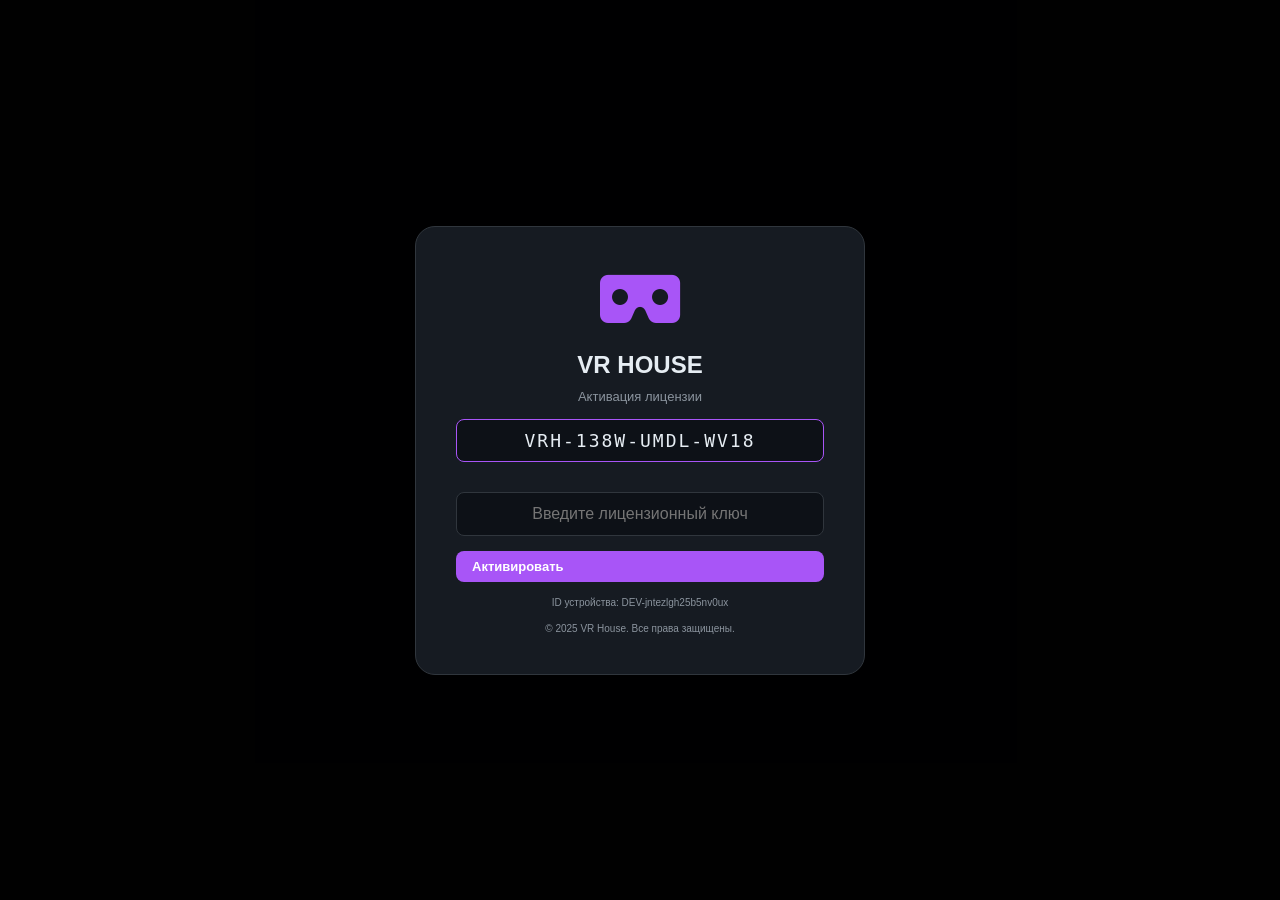
==== commit b190a14b: "Update index.html" ====
--- a/index.html
+++ b/index.html
@@ -2,228 +2,726 @@
 <html lang="ru">
 <head>
     <meta charset="UTF-8">
-    <meta name="viewport" content="width=device-width, initial-scale=1.0, user-scalable=no">
-    <meta name="theme-color" content="#0a0603">
-    <title>⛏ Шахтёр-Мир — Шахта</title>
-    <link rel="stylesheet" href="style.css">
+    <meta name="viewport" content="width=device-width, initial-scale=1.0, viewport-fit=cover">
+    <meta name="theme-color" content="#0d1117">
+    <title>VR HOUSE • Панель сотрудника</title>
+    <link rel="stylesheet" href="https://cdnjs.cloudflare.com/ajax/libs/font-awesome/6.0.0/css/all.min.css">
+    <script src="https://cdn.jsdelivr.net/npm/xlsx@0.18.5/dist/xlsx.full.min.js"></script>
+    <script src="https://cdnjs.cloudflare.com/ajax/libs/jspdf/2.5.1/jspdf.umd.min.js"></script>
+    <style>
+        * { margin: 0; padding: 0; box-sizing: border-box; font-family: -apple-system, BlinkMacSystemFont, 'Segoe UI', Roboto, sans-serif; }
+        body { background: #0d1117; color: #e6edf3; display: flex; min-height: 100vh; }
+        .sidebar { width: 260px; background: #161b22; border-right: 1px solid #30363d; display: flex; flex-direction: column; position: fixed; height: 100vh; z-index: 100; padding: 20px 0; overflow-y: auto; }
+        .logo { padding: 0 20px 18px; border-bottom: 1px solid #30363d; margin-bottom: 16px; display: flex; align-items: center; gap: 10px; font-weight: 800; font-size: 18px; }
+        .logo i { color: #a855f7; font-size: 24px; }
+        .logo span { background: linear-gradient(135deg, #c084fc, #a855f7); -webkit-background-clip: text; -webkit-text-fill-color: transparent; }
+        .nav-label { padding: 14px 20px 6px; font-size: 10px; text-transform: uppercase; letter-spacing: 2px; color: #8b949e; font-weight: 700; }
+        .nav-item { padding: 10px 20px; display: flex; align-items: center; gap: 10px; color: #8b949e; cursor: pointer; border-left: 3px solid transparent; font-size: 13px; font-weight: 500; transition: 0.15s; }
+        .nav-item:hover { background: #1c2128; color: #fff; }
+        .nav-item.active { color: #a855f7; background: rgba(168,85,247,0.08); border-left-color: #a855f7; }
+        .nav-item i { width: 18px; text-align: center; }
+        .lock-icon { margin-left: auto; font-size: 10px; color: #d2991d; }
+        .nav-badge { margin-left: auto; background: #a855f7; font-size: 10px; padding: 2px 7px; border-radius: 10px; color: #fff; font-weight: 700; }
+        .main { margin-left: 260px; flex: 1; padding: 24px 28px; min-width: 0; }
+        .topbar { display: flex; justify-content: space-between; align-items: center; margin-bottom: 24px; flex-wrap: wrap; gap: 12px; }
+        .topbar h1 { font-size: 22px; font-weight: 700; }
+        .live-clock { background: #1c2128; border: 1px solid #30363d; padding: 8px 14px; border-radius: 8px; font-size: 13px; color: #8b949e; }
+        .btn { padding: 8px 16px; border-radius: 8px; font-size: 13px; font-weight: 600; cursor: pointer; border: none; transition: 0.2s; display: inline-flex; align-items: center; gap: 6px; }
+        .btn-purple { background: #a855f7; color: #fff; }
+        .btn-purple:hover { background: #9333ea; }
+        .btn-outline { background: transparent; border: 1px solid #30363d; color: #e6edf3; }
+        .btn-outline:hover { border-color: #fff; }
+        .btn-red { background: transparent; border: 1px solid #f85149; color: #f85149; }
+        .btn-red:hover { background: #f85149; color: #fff; }
+        .btn-green { background: transparent; border: 1px solid #3fb950; color: #3fb950; }
+        .btn-green:hover { background: #3fb950; color: #000; }
+        .btn-blue { background: transparent; border: 1px solid #58a6ff; color: #58a6ff; }
+        .btn-blue:hover { background: #58a6ff; color: #000; }
+        .btn-sm { padding: 4px 10px; font-size: 11px; }
+        .btn-yellow { background: transparent; border: 1px solid #d2991d; color: #d2991d; }
+        .btn-yellow:hover { background: #d2991d; color: #000; }
+
+        .summary { display: grid; grid-template-columns: repeat(auto-fit, minmax(140px, 1fr)); gap: 12px; margin-bottom: 24px; }
+        .summary-card { background: #1c2128; border: 1px solid #30363d; border-radius: 10px; padding: 16px; }
+        .summary-card .sc-val { font-size: 26px; font-weight: 700; }
+        .summary-card .sc-label { font-size: 11px; color: #8b949e; text-transform: uppercase; }
+
+        .section-title { font-size: 17px; font-weight: 700; margin-bottom: 12px; margin-top: 20px; display: flex; align-items: center; gap: 8px; }
+        .eq-grid { display: grid; grid-template-columns: repeat(auto-fill, minmax(110px, 1fr)); gap: 10px; margin-bottom: 20px; }
+        .eq-card { background: #1c2128; border: 2px solid #30363d; border-radius: 10px; padding: 12px; text-align: center; cursor: pointer; transition: 0.2s; }
+        .eq-card.ok { border-color: #1f3322; background: #111a13; }
+        .eq-card.issue { border-color: #f85149; background: #1f1111; }
+        .eq-card.moved { border-color: #58a6ff; background: #0f1a2e; }
+        .eq-card i { font-size: 24px; color: #8b949e; }
+        .eq-card.ok i { color: #3fb950; }
+        .eq-card.issue i { color: #f85149; }
+        .eq-card.moved i { color: #58a6ff; }
+        .eq-card .eq-name { font-size: 11px; font-weight: 600; margin-top: 6px; }
+        .eq-card .eq-status { font-size: 10px; font-weight: 700; margin-top: 4px; }
+
+        /* VR-игры */
+        .vr-helmets-list { display: flex; flex-direction: column; gap: 20px; }
+        .vr-helmet-card { background: #1c2128; border: 1px solid #30363d; border-radius: 12px; overflow: hidden; }
+        .vr-helmet-header { display: flex; justify-content: space-between; align-items: center; padding: 16px 20px; background: #161b22; border-bottom: 1px solid #30363d; cursor: pointer; }
+        .vr-helmet-header:hover { background: #1f242d; }
+        .vr-helmet-title { font-size: 16px; font-weight: 700; display: flex; align-items: center; gap: 10px; }
+        .vr-helmet-stats { font-size: 12px; color: #3fb950; }
+        .vr-games-list { padding: 16px 20px; display: flex; flex-direction: column; gap: 8px; }
+        .vr-game-item { display: flex; justify-content: space-between; align-items: center; padding: 10px 12px; background: #0d1117; border-radius: 8px; border-left: 3px solid #a855f7; }
+        .vr-game-name { font-size: 14px; font-weight: 500; }
+        .vr-game-actions { display: flex; gap: 8px; }
+        .empty-games { color: #8b949e; font-size: 13px; text-align: center; padding: 20px; font-style: italic; }
+        .add-game-form { display: flex; gap: 10px; margin-top: 12px; padding-top: 12px; border-top: 1px solid #30363d; }
+        .add-game-form button { flex-shrink: 0; }
+
+        /* Задачи */
+        .task-grid { display: flex; flex-direction: column; gap: 10px; margin-bottom: 28px; }
+        .task-card { background: #1c2128; border: 1px solid #30363d; border-radius: 10px; padding: 14px 18px; display: flex; align-items: center; justify-content: space-between; flex-wrap: wrap; gap: 12px; transition: 0.2s; }
+        .task-card.done { opacity: 0.6; background: #0a0e14; }
+        .task-card.overdue { border-color: #f85149; background: #1f1111; border-width: 2px; }
+        .task-left { display: flex; align-items: center; gap: 14px; flex: 2; }
+        .task-checkbox { width: 20px; height: 20px; cursor: pointer; accent-color: #3fb950; }
+        .task-title { font-weight: 600; font-size: 14px; }
+        .task-desc { font-size: 12px; color: #8b949e; margin-top: 4px; }
+        .task-dates { font-size: 11px; color: #58a6ff; margin-top: 4px; }
+        .task-overdue-warning { font-size: 11px; color: #f85149; margin-top: 4px; font-weight: bold; }
+        .task-reject-reason { font-size: 11px; color: #f85149; margin-top: 6px; font-style: italic; }
+        .task-assignee { display: inline-block; padding: 4px 10px; border-radius: 20px; font-size: 11px; font-weight: 600; margin-left: 10px; }
+        .task-priority { display: inline-block; padding: 4px 10px; border-radius: 20px; font-size: 10px; font-weight: 700; }
+        .priority-high { background: rgba(248,81,73,0.2); color: #f85149; }
+        .priority-medium { background: rgba(210,153,29,0.2); color: #d2991d; }
+        .priority-low { background: rgba(63,185,80,0.2); color: #3fb950; }
+        .assignee-pasha { background: rgba(255,107,107,0.2); color: #ff6b6b; border-left: 3px solid #ff6b6b; }
+        .assignee-tanya { background: rgba(255,159,67,0.2); color: #ff9f43; border-left: 3px solid #ff9f43; }
+        .assignee-nura { background: rgba(243,104,224,0.2); color: #f368e0; border-left: 3px solid #f368e0; }
+        .assignee-yura { background: rgba(72,219,251,0.2); color: #48dbfb; border-left: 3px solid #48dbfb; }
+        .assignee-konstantin { background: rgba(29,209,161,0.2); color: #1dd1a1; border-left: 3px solid #1dd1a1; }
+        .assignee-artem { background: rgba(95,39,205,0.2); color: #5f27cd; border-left: 3px solid #5f27cd; }
+        .assignee-nikita { background: rgba(0,210,211,0.2); color: #00d2d3; border-left: 3px solid #00d2d3; }
+        .assignee-daniil { background: rgba(168,85,247,0.2); color: #a855f7; border-left: 3px solid #a855f7; }
+
+        /* Перемещения (карточки) */
+        .moves-grid, .issues-grid { display: grid; grid-template-columns: repeat(auto-fill, minmax(320px, 1fr)); gap: 16px; margin-bottom: 28px; }
+        .move-card, .issue-card { background: #1c2128; border: 1px solid #30363d; border-radius: 12px; padding: 16px; transition: 0.2s; cursor: pointer; }
+        .move-card:hover, .issue-card:hover { border-color: #a855f7; transform: translateY(-2px); }
+        .move-card-header, .issue-card-header { display: flex; justify-content: space-between; align-items: center; margin-bottom: 12px; }
+        .move-card-id { color: #a855f7; font-size: 12px; font-weight: 600; }
+        .issue-card-id { color: #f85149; font-size: 12px; font-weight: 600; }
+        .move-card-status { font-size: 10px; padding: 4px 8px; border-radius: 20px; background: rgba(63,185,80,0.2); color: #3fb950; }
+        .move-card-status.returned { background: rgba(88,166,255,0.2); color: #58a6ff; }
+        .issue-card-status { font-size: 10px; padding: 4px 8px; border-radius: 20px; }
+        .status-open { background: rgba(248,81,73,0.2); color: #f85149; }
+        .status-done { background: rgba(63,185,80,0.2); color: #3fb950; }
+        .move-card-equip, .issue-card-equip { font-size: 16px; font-weight: 600; margin-bottom: 8px; display: flex; align-items: center; gap: 8px; flex-wrap: wrap; }
+        .move-card-category { font-size: 12px; color: #8b949e; margin-bottom: 12px; }
+        .move-card-desc, .issue-card-desc { font-size: 12px; color: #8b949e; margin-bottom: 12px; padding: 8px; background: #0d1117; border-radius: 8px; }
+        .move-card-footer, .issue-card-footer { display: flex; justify-content: space-between; align-items: center; font-size: 11px; color: #8b949e; margin-top: 12px; flex-wrap: wrap; gap: 8px; }
+        .issue-card-priority { font-size: 10px; padding: 2px 8px; border-radius: 12px; }
+        .priority-high-card { background: rgba(248,81,73,0.2); color: #f85149; }
+        .priority-medium-card { background: rgba(210,153,29,0.2); color: #d2991d; }
+        .priority-low-card { background: rgba(63,185,80,0.2); color: #3fb950; }
+        .issue-card-image { max-width: 100%; max-height: 100px; border-radius: 8px; cursor: pointer; margin-top: 8px; }
+        .empty-moves, .empty-issues { text-align: center; padding: 40px; color: #8b949e; background: #1c2128; border-radius: 12px; }
+
+        /* Цвета должностей */
+        .role-director { background: rgba(168,85,247,0.2); color: #a855f7; border-left: 3px solid #a855f7; }
+        .role-manager { background: rgba(88,166,255,0.2); color: #58a6ff; border-left: 3px solid #58a6ff; }
+        .role-tech { background: rgba(63,185,80,0.2); color: #3fb950; border-left: 3px solid #3fb950; }
+        .role-admin { background: rgba(210,153,29,0.2); color: #d2991d; border-left: 3px solid #d2991d; }
+        .role-operator { background: rgba(240,98,146,0.2); color: #f06292; border-left: 3px solid #f06292; }
+
+        /* Панель управляющего */
+        .manager-tabs { display: flex; gap: 8px; margin-bottom: 20px; border-bottom: 1px solid #30363d; padding-bottom: 12px; flex-wrap: wrap; }
+        .manager-tab-btn { background: transparent; border: none; color: #8b949e; padding: 8px 16px; cursor: pointer; border-radius: 8px; font-size: 13px; transition: 0.2s; }
+        .manager-tab-btn:hover { background: #1c2128; color: #fff; }
+        .manager-tab-btn.active { background: #a855f7; color: #fff; }
+        
+        .users-table { width: 100%; border-collapse: collapse; }
+        .users-table th, .users-table td { padding: 12px; text-align: left; border-bottom: 1px solid #30363d; }
+        .users-table th { color: #8b949e; font-size: 11px; text-transform: uppercase; }
+        .role-badge { display: inline-block; padding: 4px 12px; border-radius: 20px; font-size: 11px; font-weight: 600; }
+        
+        .salary-grid { display: grid; grid-template-columns: repeat(auto-fill, minmax(300px, 1fr)); gap: 16px; margin-bottom: 24px; }
+        .salary-card { background: #1c2128; border: 1px solid #30363d; border-radius: 12px; padding: 16px; }
+        .salary-card h4 { margin-bottom: 12px; color: #a855f7; }
+        .salary-row { display: flex; justify-content: space-between; padding: 8px 0; border-bottom: 1px solid #30363d; }
+        .salary-total { font-size: 18px; font-weight: 700; color: #3fb950; margin-top: 12px; padding-top: 12px; border-top: 2px solid #3fb950; }
+
+        /* Профиль */
+        .profile-card { background: #1c2128; border: 1px solid #30363d; border-radius: 12px; padding: 24px; max-width: 500px; margin: 0 auto; }
+        .profile-field { margin-bottom: 20px; }
+        .profile-field label { display: block; font-size: 11px; color: #8b949e; margin-bottom: 4px; text-transform: uppercase; }
+        .profile-field input { width: 100%; padding: 10px; background: #0d1117; border: 1px solid #30363d; border-radius: 8px; color: #fff; }
+
+        .shift-block { background: #1c2128; border: 2px solid #3fb950; border-radius: 16px; padding: 28px; text-align: center; margin-bottom: 24px; }
+        .shift-block.inactive { border-color: #30363d; }
+
+        .table-wrap { background: #1c2128; border: 1px solid #30363d; border-radius: 10px; overflow-x: auto; margin-bottom: 28px; }
+        table { width: 100%; border-collapse: collapse; }
+        th { text-align: left; padding: 12px 18px; font-size: 11px; color: #8b949e; border-bottom: 1px solid #30363d; }
+        td { padding: 12px 18px; font-size: 13px; border-bottom: 1px solid #1a1f26; }
+
+        /* Календарь */
+        .calendar-grid { display: grid; grid-template-columns: repeat(7, 1fr); gap: 4px; margin-bottom: 24px; }
+        .calendar-day-header { text-align: center; padding: 10px; font-size: 12px; color: #8b949e; font-weight: 600; }
+        .calendar-day { background: #1c2128; border: 1px solid #30363d; border-radius: 8px; min-height: 80px; padding: 8px; cursor: pointer; transition: 0.2s; }
+        .calendar-day:hover { background: #2d333b; }
+        .calendar-day.empty { background: transparent; border-color: transparent; cursor: default; }
+        .calendar-day.today { border-color: #a855f7; background: rgba(168,85,247,0.1); }
+        .calendar-day.has-shifts { border-color: #3fb950; }
+        .calendar-day-number { font-size: 14px; font-weight: 600; margin-bottom: 6px; }
+        .calendar-shift-count { font-size: 10px; color: #3fb950; }
+        .calendar-shift-list { font-size: 10px; color: #8b949e; margin-top: 4px; }
+
+        .modal-overlay { position: fixed; top: 0; left: 0; width: 100%; height: 100%; background: rgba(0,0,0,0.7); z-index: 200; display: flex; align-items: center; justify-content: center; }
+        .modal { background: #161b22; border: 1px solid #30363d; border-radius: 16px; padding: 24px; width: 550px; max-width: 90vw; max-height: 85vh; overflow-y: auto; }
+        .modal h3 { margin-bottom: 16px; font-size: 18px; }
+        .form-group { margin-bottom: 14px; }
+        .form-group label { display: block; font-size: 11px; color: #8b949e; margin-bottom: 4px; text-transform: uppercase; }
+        .form-group input, .form-group select, .form-group textarea { width: 100%; padding: 10px 12px; background: #0d1117; border: 1px solid #30363d; border-radius: 8px; color: #e6edf3; font-size: 14px; outline: none; }
+        .date-row { display: flex; gap: 12px; }
+        .date-row .form-group { flex: 1; }
+        .btn-row { display: flex; gap: 8px; justify-content: flex-end; margin-top: 18px; }
+        .hidden { display: none !important; }
+
+        .toast { position: fixed; bottom: 24px; right: 24px; background: #1c2128; border: 1px solid #3fb950; border-radius: 10px; padding: 12px 20px; z-index: 999; animation: slideUp 0.3s; }
+        @keyframes slideUp { from { transform: translateY(20px); opacity: 0; } to { transform: translateY(0); opacity: 1; } }
+
+        /* Лицензия */
+        .license-overlay { position: fixed; top: 0; left: 0; width: 100%; height: 100%; background: rgba(0,0,0,0.95); z-index: 2000; display: flex; align-items: center; justify-content: center; }
+        .license-card { background: #161b22; border: 1px solid #30363d; border-radius: 20px; padding: 40px; width: 450px; text-align: center; }
+        .license-card input { width: 100%; padding: 12px; margin: 15px 0; background: #0d1117; border: 1px solid #30363d; border-radius: 8px; color: #fff; font-size: 16px; text-align: center; }
+        .license-key-display { background: #0d1117; padding: 10px; border-radius: 8px; font-family: monospace; font-size: 18px; letter-spacing: 2px; margin: 15px 0; border: 1px solid #a855f7; }
+        .device-id-display { font-size: 10px; color: #8b949e; margin-top: 15px; word-break: break-all; }
+
+        /* Авторизация */
+        .login-overlay { position: fixed; top: 0; left: 0; width: 100%; height: 100%; background: rgba(0,0,0,0.95); z-index: 1500; display: flex; align-items: center; justify-content: center; }
+
+        @media (max-width: 768px) {
+            .sidebar { width: 200px; }
+            .main { margin-left: 200px; padding: 16px; }
+            .moves-grid, .issues-grid { grid-template-columns: 1fr; }
+        }
+    </style>
 </head>
 <body>
-
-<div id="loading">
-    <div class="load-box">
-        <div class="load-icon">⛏️</div>
-        <h1>ШАХТЁР-МИР</h1>
-        <div class="load-bar"><div class="load-fill"></div></div>
-        <p id="load-tip">💡 Совет: нанимай больше шахтёров!</p>
+    <!-- Экран лицензии -->
+    <div id="licenseScreen" class="license-overlay">
+        <div class="license-card">
+            <i class="fas fa-vr-cardboard" style="font-size: 64px; color: #a855f7; margin-bottom: 20px;"></i>
+            <h2 style="margin-bottom: 10px;">VR HOUSE</h2>
+            <p style="color: #8b949e; margin-bottom: 15px; font-size: 13px;">Активация лицензии</p>
+            <div id="licenseKeyDisplay" class="license-key-display"></div>
+            <input type="text" id="licenseKeyInput" placeholder="Введите лицензионный ключ">
+            <div id="licenseError" style="color:#f85149; font-size:12px; margin:10px 0; display:none;"></div>
+            <button class="btn btn-purple" style="width:100%;" onclick="checkLicense()">Активировать</button>
+            <div id="deviceIdDisplay" class="device-id-display"></div>
+            <p style="color:#8b949e; font-size:10px; margin-top:15px;">© 2025 VR House. Все права защищены.</p>
+        </div>
     </div>
-</div>
-
-<div id="app" class="hidden">
-    <header class="h">
-        <div class="h-res">
-            <span class="badge coin">🪙 <b id="coins">100</b></span>
-            <span class="badge dia">💎 <b id="diamonds">0</b></span>
-            <span class="badge oil">🛢 <b id="oil">0</b></span>
-            <span class="badge en">⚡ <b id="energy">100</b></span>
-        </div>
-        <div class="h-lvl">
-            ⭐ <b id="level">1</b>
-            <div class="xp-mini"><div class="xp-mini-fill" id="xp-mini"></div></div>
-        </div>
-    </header>
-
-    <nav class="tabs">
-        <a href="index.html" class="tab-btn active">⛏ Шахта</a>
-        <a href="miners.html" class="tab-btn">👷 Бригада</a>
-        <a href="shop.html" class="tab-btn">🛒 Магазин</a>
-        <a href="oil.html" class="tab-btn">🛢 Нефть</a>
-        <a href="cases.html" class="tab-btn">📦 Кейсы</a>
-        <a href="achievements.html" class="tab-btn">🏆</a>
-        <a href="daily.html" class="tab-btn">🎯</a>
-        <a href="market.html" class="tab-btn">💰</a>
-    </nav>
-
-    <main class="main">
-        <div class="shaft" id="shaft">
-            <div class="miner" id="miner">⛏️</div>
-            <div class="ore-pop" id="ore-pop"></div>
-        </div>
-
-        <button id="dig-btn" class="dig">⛏️ КОПАТЬ! (-1⚡)</button>
-        
-        <div class="xp-bar"><div class="xp-fill" id="xp-fill"></div></div>
-        <p id="ore-name" style="text-align:center;">🪨 Камень</p>
-        
-        <div class="stats">
-            <span>👷 <b id="s-miners">1</b></span>
-            <span>⚡ Сила: <b id="s-power">1</b></span>
-            <span>⏱ Авто: <b id="s-auto">0</b>/с</span>
-        </div>
-
-        <div id="oil-block" class="oil-block hidden">
-            <h3>🛢 Нефтяная вышка</h3>
-            <div class="stats">
-                <span>🏭 <b id="s-rigs">0</b></span>
-                <span>🛢 <b id="s-barrels">0</b></span>
-                <span>⏱ <b id="s-oilrate">0</b>/с</span>
-            </div>
-            <button id="collect-oil" class="btn btn-boost">🛢 Собрать (<b id="s-oilready">0</b>)</button>
-        </div>
-
-        <button id="sell-all" class="btn btn-sell">💰 ПРОДАТЬ ВСЁ</button>
-        <button id="boost-btn" class="btn btn-boost">⚡ БУСТ x2 (200💰)</button>
-        <button onclick="location.href='prestige.html'" class="btn btn-prestige">🌟 ПРЕСТИЖ</button>
-        <button id="daily-btn" class="btn btn-daily">🎁 ЕЖЕДНЕВНЫЙ БОНУС</button>
-    </main>
-</div>
-
-<div id="toast" class="toast hidden">
-    <span id="toast-icon"></span>
-    <div><strong id="toast-title"></strong><p id="toast-text"></p></div>
-</div>
-
-<div id="boost-indicator" class="boost hidden">
-    ⚡ БУСТ x<span id="boost-mult">2</span> | <span id="boost-time">30</span>с
-</div>
-
-<script src="script.js"></script>
-<script>
-// ============ ЛОГИКА СТРАНИЦЫ ============
-document.addEventListener('DOMContentLoaded', () => {
-    setTimeout(() => {
-        document.getElementById('loading').classList.add('hidden');
-        document.getElementById('app').classList.remove('hidden');
-    }, 2000);
-    
-    updateAllUI();
-    updateMineUI();
-    
-    document.getElementById('dig-btn').addEventListener('click', dig);
-    document.getElementById('miner').addEventListener('click', dig);
-    document.getElementById('sell-all').addEventListener('click', sellAll);
-    document.getElementById('boost-btn').addEventListener('click', buyBoost);
-    document.getElementById('collect-oil')?.addEventListener('click', collectOil);
-    document.getElementById('daily-btn').addEventListener('click', claimDaily);
-});
-
-function dig() {
-    if (G.energy < 1) { Sound.error(); showToast('⚡','Нет энергии!','Подожди восстановления'); return; }
-    
-    G.energy -= 1;
-    G.stats.clicks++;
-    
-    const power = getClickPower();
-    const ore = getCurrentOre();
-    G.ores[ore.key] += power;
-    G.totalOresMined += power;
-    G.xp += power;
-    
-    // Анимация
-    const pop = document.getElementById('ore-pop');
-    pop.textContent = ore.icon;
-    pop.classList.add('show');
-    setTimeout(() => pop.classList.remove('show'), 400);
-    
-    // Звук
-    if (ore.key === 'uranium' || ore.key === 'mithril') Sound.rare();
-    else Sound.dig();
-    
-    checkLevelUp();
-    checkAchievements();
-    checkDailyTasks();
-    updateMineUI();
-}
-
-function sellAll() {
-    let total = 0;
-    for (const [key, price] of Object.entries(G.marketPrices)) {
-        total += G.ores[key] * price;
-        G.ores[key] = 0;
-    }
-    if (total === 0) { Sound.error(); return; }
-    G.coins += total;
-    G.stats.coinsEarned += total;
-    Sound.sell();
-    checkAchievements();
-    checkDailyTasks();
-    updateMineUI();
-    showToast('💰','Продано!','+' + fmt(total) + ' монет');
-}
-
-function buyBoost() {
-    if (G.coins < 200) return;
-    G.coins -= 200;
-    G.boosts.push({ mult: 2, endTime: Date.now() + 30000 });
-    
-    const indicator = document.getElementById('boost-indicator');
-    document.getElementById('boost-mult').textContent = '2';
-    document.getElementById('boost-time').textContent = '30';
-    indicator.classList.remove('hidden');
-    
-    let timeLeft = 30;
-    const timer = setInterval(() => {
-        timeLeft--;
-        document.getElementById('boost-time').textContent = timeLeft;
-        if (timeLeft <= 0) {
-            clearInterval(timer);
-            indicator.classList.add('hidden');
-        }
-    }, 1000);
-    
-    updateMineUI();
-}
-
-function collectOil() {
-    if (G.oilStored <= 0) return;
-    G.ores.oil += G.oilStored;
-    G.stats.oilCollected += G.oilStored;
-    showToast('🛢','Нефть собрана!','+' + fmt(G.oilStored) + ' нефти');
-    G.oilStored = 0;
-    updateMineUI();
-}
-
-function claimDaily() {
-    if (G.daily.claimed) {
-        showToast('🎁','Уже получено!','Завтра будет новый бонус');
-        return;
-    }
-    checkDailyTasks();
-    if (!G.daily.claimed) {
-        showToast('🎯','Не все задания выполнены!','Выполни все задания дня');
-        return;
-    }
-    updateMineUI();
-}
-
-function updateMineUI() {
-    document.getElementById('coins').textContent = fmt(G.coins);
-    document.getElementById('diamonds').textContent = fmt(G.diamonds);
-    document.getElementById('oil').textContent = fmt(G.ores.oil);
-    document.getElementById('energy').textContent = Math.floor(G.energy);
-    document.getElementById('level').textContent = G.level;
-    
-    document.getElementById('xp-fill').style.width = (G.xp / G.xpToLevel * 100) + '%';
-    document.getElementById('xp-mini').style.width = (G.xp / G.xpToLevel * 100) + '%';
-    
-    const ore = getCurrentOre();
-    document.getElementById('ore-name').textContent = ore.icon + ' ' + ore.name;
-    
-    document.getElementById('s-miners').textContent = Object.values(G.miners).reduce((a,b)=>a+b,0);
-    document.getElementById('s-power').textContent = getClickPower();
-    document.getElementById('s-auto').textContent = getAutoPower();
-    
-    // Нефтяной блок
-    const oilBlock = document.getElementById('oil-block');
-    if (G.oilRigs > 0) {
-        oilBlock.classList.remove('hidden');
-        document.getElementById('s-rigs').textContent = G.oilRigs;
-        document.getElementById('s-barrels').textContent = G.barrels;
-        document.getElementById('s-oilrate').textContent = getOilRate();
-        document.getElementById('s-oilready').textContent = fmt(G.oilStored);
-    }
-    
-    saveGame();
-}
-</script>
+
+    <aside class="sidebar" id="sidebar" style="display:none;"></aside>
+    <main class="main" id="mainContent" style="display:none;"></main>
+
+    <!-- Модальные окна (все из твоего рабочего кода) -->
+    <div class="modal-overlay hidden" id="modalPassword"><div class="modal"><h3><i class="fas fa-lock"></i> Введите пароль</h3><input type="password" id="passwordInput" placeholder="Пароль"><div id="passwordError" class="hidden">Неверный пароль!</div><div class="btn-row"><button class="btn btn-outline" id="btnCancelPassword">Отмена</button><button class="btn btn-purple" id="btnSubmitPassword">Подтвердить</button></div></div></div>
+    <div class="modal-overlay hidden" id="modalTask"><div class="modal"><h3>Новая задача</h3><div class="form-group"><label>Название</label><input type="text" id="taskTitle"></div><div class="form-group"><label>Описание</label><textarea id="taskDesc" rows="3"></textarea></div><div class="date-row"><div class="form-group"><label>Дата начала</label><input type="date" id="taskDateFrom"></div><div class="form-group"><label>Дата окончания</label><input type="date" id="taskDateTo"></div></div><div class="form-group"><label>Исполнитель</label><select id="taskAssignee"><option>Паша</option><option>Таня</option><option>Нура</option><option>Юра</option><option>Константин</option><option>Артём</option><option>Никита</option><option>Даниил</option></select></div><div class="form-group"><label>Важность</label><select id="taskPriority"><option value="high">Высокая</option><option value="medium">Средняя</option><option value="low">Низкая</option></select></div><div class="btn-row"><button class="btn btn-outline" id="btnCancelTask">Отмена</button><button class="btn btn-purple" id="btnSubmitTask">Создать</button></div></div></div>
+    <div class="modal-overlay hidden" id="modalAddGame"><div class="modal"><h3>Добавить игру</h3><div class="form-group"><label>Название</label><input type="text" id="newGameName"></div><div class="form-group"><label>Описание</label><textarea id="newGameDesc" rows="2"></textarea></div><div class="btn-row"><button class="btn btn-outline" id="btnCancelGame">Отмена</button><button class="btn btn-purple" id="btnSubmitGame">Добавить</button></div></div></div>
+    <div class="modal-overlay hidden" id="modalRejectReason"><div class="modal"><h3>Причина невыполнения</h3><textarea id="rejectReason" rows="4"></textarea><div class="btn-row"><button class="btn btn-outline" id="btnCancelReject">Отмена</button><button class="btn btn-red" id="btnSubmitReject">Подтвердить</button></div></div></div>
+    <div class="modal-overlay hidden" id="modalReportIssue"><div class="modal"><h3>Сообщить о неисправности</h3><div class="form-group"><label>Оборудование</label><select id="selectIssueEquipment"></select></div><div class="form-group"><label>Тип</label><select id="selectIssueType"><option>Аппаратная</option><option>ПО</option><option>Связь</option></select></div><div class="form-group"><label>Описание</label><textarea id="inputIssueDesc" rows="3"></textarea></div><div class="form-group"><label>Срочность</label><select id="selectIssuePriority"><option>Низкая</option><option selected>Средняя</option><option>Высокая</option></select></div><div class="form-group"><label>Фото</label><input type="file" id="issueImage" accept="image/*"><div id="imagePreview"></div></div><div class="btn-row"><button class="btn btn-outline" id="btnCancelIssue">Отмена</button><button class="btn btn-red" id="btnSubmitIssue">Отправить</button></div></div></div>
+    <div class="modal-overlay hidden" id="modalImageView"><div class="modal" style="text-align:center;"><img id="fullImage" src=""><div class="btn-row"><button class="btn btn-outline" id="btnCloseImage">Закрыть</button></div></div></div>
+    <div class="modal-overlay hidden" id="modalShiftStart"><div class="modal"><h3>Приход на смену</h3><input type="text" id="inputStaffName" placeholder="Ваше имя"><p>💰 100 ₽/час</p><div class="btn-row"><button class="btn btn-outline" id="btnCancelShift">Отмена</button><button class="btn btn-purple" id="btnStartShift">Начать</button></div></div></div>
+    <div class="modal-overlay hidden" id="modalShiftEnd"><div class="modal"><h3>Завершение смены</h3><div id="shiftEndInfo"></div><div class="btn-row"><button class="btn btn-outline" id="btnCancelShiftEnd">Отмена</button><button class="btn btn-red" id="btnConfirmShiftEnd">Завершить</button></div></div></div>
+    <div class="modal-overlay hidden" id="modalMoveEquipment"><div class="modal"><h3>Перемещение</h3><div class="form-group"><label>Оборудование</label><select id="selectMoveEquipment"></select></div><div class="form-group"><label>Категория</label><select id="selectMoveCategory"><option value="park">Парк</option><option value="event">Мероприятие</option><option value="repair">Ремонт</option><option value="staff">Сотрудник</option></select></div><div class="form-group"><label>Описание</label><textarea id="inputMoveDesc" rows="2"></textarea></div><div class="form-group"><label>Кто взял</label><input type="text" id="inputMoveStaffName"></div><div class="form-group"><label>Телефон</label><input type="text" id="inputMovePhone"></div><div class="btn-row"><button class="btn btn-outline" id="btnCancelMove">Отмена</button><button class="btn btn-blue" id="btnSubmitMove">Зафиксировать</button></div></div></div>
+    <div class="modal-overlay hidden" id="modalAddEmployee"><div class="modal"><h3>Добавить сотрудника</h3><div class="form-group"><label>Имя</label><input type="text" id="empName"></div><div class="form-group"><label>Телефон</label><input type="text" id="empPhone"></div><div class="form-group"><label>Telegram</label><input type="text" id="empTg"></div><div class="form-group"><label>Должность</label><select id="empRole"><option value="director">Директор</option><option value="manager">Управляющий</option><option value="tech">Техник/Сис.Админ</option><option value="admin">Администратор</option><option value="operator">Оператор</option></select></div><div class="form-group"><label>Пароль</label><input type="text" id="empPassword" value="1234"></div><div class="btn-row"><button class="btn btn-outline" id="btnCancelEmp">Отмена</button><button class="btn btn-purple" id="btnSubmitEmp">Добавить</button></div></div></div>
+    <div class="modal-overlay hidden" id="modalChangePassword"><div class="modal"><h3>Смена пароля</h3><div class="form-group"><label>Текущий пароль</label><input type="password" id="oldPass"></div><div class="form-group"><label>Новый пароль</label><input type="password" id="newPass1"></div><div class="form-group"><label>Подтверждение</label><input type="password" id="newPass2"></div><div class="btn-row"><button class="btn btn-outline" id="btnCancelPass">Отмена</button><button class="btn btn-purple" id="btnSubmitPass">Сменить пароль</button></div></div></div>
+
+    <script>
+        // ============ ЛИЦЕНЗИОННАЯ ЗАЩИТА ============
+        const STORAGE_KEY = 'vrhouse_data_v18';
+        const LICENSES = ['VRH-2025-ADMIN-001', 'VRH-DEMO-2025-001', 'VRH-TEST-2025-001'];
+        let currentUser = null;
+        let currentTab = 'dashboard';
+        
+        function getDeviceId() {
+            let deviceId = localStorage.getItem('vrhouse_device_id');
+            if (!deviceId) {
+                deviceId = 'DEV-' + Math.random().toString(36).substring(2, 15) + Math.random().toString(36).substring(2, 8);
+                localStorage.setItem('vrhouse_device_id', deviceId);
+            }
+            return deviceId;
+        }
+        
+        function checkLicense() {
+            const inputKey = document.getElementById('licenseKeyInput').value.trim().toUpperCase();
+            if (LICENSES.includes(inputKey)) {
+                localStorage.setItem('vrhouse_license', inputKey);
+                localStorage.setItem('vrhouse_licensed_device', getDeviceId());
+                document.getElementById('licenseScreen').style.display = 'none';
+                showLoginScreen();
+                showToast('✅ Лицензия активирована!');
+            } else {
+                document.getElementById('licenseError').textContent = 'Неверный ключ!';
+                document.getElementById('licenseError').style.display = 'block';
+            }
+        }
+        
+        function generateDisplayKey() {
+            const chars = 'ABCDEFGHJKLMNPQRSTUVWXYZ0123456789';
+            let key = 'VRH-';
+            for (let i = 0; i < 3; i++) {
+                for (let j = 0; j < 4; j++) key += chars.charAt(Math.floor(Math.random() * chars.length));
+                if (i < 2) key += '-';
+            }
+            return key;
+        }
+        
+        document.addEventListener('DOMContentLoaded', function() {
+            document.getElementById('licenseKeyDisplay').textContent = generateDisplayKey();
+            document.getElementById('deviceIdDisplay').textContent = 'ID устройства: ' + getDeviceId();
+            const savedLicense = localStorage.getItem('vrhouse_license');
+            const savedDevice = localStorage.getItem('vrhouse_licensed_device');
+            if (savedLicense && LICENSES.includes(savedLicense) && savedDevice === getDeviceId()) {
+                document.getElementById('licenseScreen').style.display = 'none';
+                showLoginScreen();
+            }
+        });
+
+        // ============ АВТОРИЗАЦИЯ ============
+        function showLoginScreen() {
+            const loginDiv = document.createElement('div');
+            loginDiv.id = 'loginScreenDiv';
+            loginDiv.className = 'login-overlay';
+            loginDiv.innerHTML = `
+                <div style="background:#161b22; border:1px solid #30363d; border-radius:20px; padding:40px; width:400px; text-align:center;">
+                    <i class="fas fa-vr-cardboard" style="font-size:64px; color:#a855f7; margin-bottom:20px;"></i>
+                    <h2 style="margin-bottom:20px;">VR HOUSE</h2>
+                    <input type="text" id="loginName" placeholder="Имя" style="width:100%; padding:12px; margin:10px 0; background:#0d1117; border:1px solid #30363d; border-radius:8px; color:#fff;">
+                    <input type="password" id="loginPass" placeholder="Пароль" style="width:100%; padding:12px; margin:10px 0; background:#0d1117; border:1px solid #30363d; border-radius:8px; color:#fff;">
+                    <div id="loginErrorMsg" style="color:#f85149; margin:10px 0; display:none;"></div>
+                    <button class="btn btn-purple" style="width:100%;" onclick="attemptLogin()">Войти</button>
+                </div>
+            `;
+            document.body.appendChild(loginDiv);
+        }
+        
+        function getRoleName(role) {
+            const roles = { director: 'Директор', manager: 'Управляющий', tech: 'Техник/Сис.Админ', admin: 'Администратор', operator: 'Оператор' };
+            return roles[role] || 'Сотрудник';
+        }
+        
+        function attemptLogin() {
+            const name = document.getElementById('loginName').value.trim();
+            const pass = document.getElementById('loginPass').value;
+            const user = Users.find(u => u.name.toLowerCase() === name.toLowerCase() && u.password === pass);
+            if (user) {
+                currentUser = user;
+                document.getElementById('loginScreenDiv').remove();
+                document.querySelector('.sidebar').style.display = 'flex';
+                document.querySelector('.main').style.display = 'block';
+                buildSidebar();
+                switchTab('dashboard');
+                showToast(`👋 Добро пожаловать, ${user.name}!`);
+            } else {
+                document.getElementById('loginErrorMsg').textContent = 'Неверное имя или пароль!';
+                document.getElementById('loginErrorMsg').style.display = 'block';
+            }
+        }
+
+        // ============ КОНФИГУРАЦИЯ ============
+        const HOURLY_RATE = 100;
+        const PASSWORD = '9753';
+        const PROTECTED_TABS = ['shift', 'calendar_history'];
+        
+        const SALARY_COMPONENTS = [
+            { name: 'Оклад', type: 'fixed', default: 50000, unit: '₽' },
+            { name: 'Почасовая ставка', type: 'hourly', default: 100, unit: '₽/час' },
+            { name: 'Бонус за смену', type: 'per_shift', default: 50, unit: '₽/смена' },
+            { name: 'Бонус за задачу', type: 'per_task', default: 20, unit: '₽/задача' },
+            { name: 'Премия за KPI', type: 'kpi', default: 5000, unit: '₽' },
+            { name: 'Районный коэффициент', type: 'percent', default: 15, unit: '%' },
+            { name: 'Выслуга лет', type: 'percent', default: 5, unit: '%' },
+            { name: 'Ночные смены', type: 'extra', default: 200, unit: '₽/ночь' },
+            { name: 'Сверхурочные', type: 'overtime', default: 150, unit: '₽/час' },
+            { name: 'Проектная премия', type: 'project', default: 3000, unit: '₽' }
+        ];
+
+        // ============ ДАННЫЕ (из твоего рабочего кода) ============
+        let Categories = {};
+        let Issues = { list: [], nextId: 1 };
+        let Shift = { active: false, staffName: '', startTime: null };
+        let Moves = { list: [], nextId: 1 };
+        let ShiftsHistory = [];
+        let Tasks = [];
+        let currentImageData = null;
+        let currentHelmetForGame = null;
+        let selectedEquipments = new Set();
+        
+        let Users = [
+            { id: 1, name: 'Паша', phone: '+7-999-111-1111', tg: '@pasha', role: 'operator', password: '1234', tempPassword: true, createdAt: new Date().toISOString() },
+            { id: 2, name: 'Таня', phone: '+7-999-222-2222', tg: '@tanya', role: 'operator', password: '1234', tempPassword: true, createdAt: new Date().toISOString() },
+            { id: 3, name: 'Даниил', phone: '+7-999-000-0000', tg: '@danil', role: 'director', password: 'admin123', tempPassword: false, createdAt: new Date().toISOString() }
+        ];
+        
+        let UserSalarySettings = {};
+
+        const CATEGORY_DEFS = [
+            { id: 'helmets', name: 'VR-шлемы', icon: 'fa-vr-cardboard', color: '#a855f7' },
+            { id: 'buttons', name: 'Кнопки', icon: 'fa-circle', color: '#d2991d' },
+            { id: 'psu', name: 'Блоки питания', icon: 'fa-plug', color: '#f0883e' },
+            { id: 'monitors', name: 'Мониторы', icon: 'fa-desktop', color: '#58a6ff' },
+            { id: 'xbox', name: 'Xbox', icon: 'fa-xbox', color: '#3fb950' },
+            { id: 'sim', name: 'Автосимуляторы', icon: 'fa-car', color: '#f85149' },
+            { id: 'vrpb', name: 'VR-повербанки', icon: 'fa-battery-full', color: '#4db6ac' },
+            { id: 'pb', name: 'Повербанки', icon: 'fa-battery-half', color: '#f06292' }
+        ];
+
+        function initCategories() {
+            CATEGORY_DEFS.forEach(c => { Categories[c.id] = []; });
+            for (let i = 1; i <= 13; i++) {
+                Categories.helmets.push({ id: 'h' + i, name: 'VR-шлем ' + i, icon: 'fa-vr-cardboard', status: 'ok', moveId: null, games: [] });
+            }
+            if (Categories.helmets[0]) Categories.helmets[0].games = [{ id: 1, name: "Beat Saber", desc: "Ритм-игра" }, { id: 2, name: "Half-Life: Alyx", desc: "Шутер" }];
+            if (Categories.helmets[1]) Categories.helmets[1].games = [{ id: 3, name: "Superhot VR", desc: "Экшен" }];
+            Categories.sim.push({ id: 'sim1', name: 'Автосимулятор', icon: 'fa-car', status: 'ok', moveId: null });
+            for (let i = 1; i <= 2; i++) Categories.xbox.push({ id: 'xbox' + i, name: 'Xbox ' + i, icon: 'fa-xbox', status: 'ok', moveId: null });
+            for (let i = 1; i <= 9; i++) Categories.buttons.push({ id: 'btn' + i, name: 'Кнопка ' + i, icon: 'fa-circle', status: 'ok', moveId: null });
+            for (let i = 1; i <= 2; i++) Categories.psu.push({ id: 'psu' + i, name: 'Блок питания ' + i, icon: 'fa-plug', status: 'ok', moveId: null });
+            for (let i = 1; i <= 4; i++) Categories.monitors.push({ id: 'mon' + i, name: 'Монитор ' + i, icon: 'fa-desktop', status: 'ok', moveId: null });
+            for (let i = 1; i <= 30; i++) Categories.vrpb.push({ id: 'vrpb' + i, name: 'VR-повербанк ' + i, icon: 'fa-battery-full', status: 'ok', moveId: null });
+            for (let i = 1; i <= 5; i++) Categories.pb.push({ id: 'pb' + i, name: 'Повербанк ' + i, icon: 'fa-battery-half', status: 'ok', moveId: null });
+        }
+
+        function loadData() {
+            const saved = localStorage.getItem(STORAGE_KEY);
+            if (saved) {
+                try {
+                    const data = JSON.parse(saved);
+                    Categories = data.categories || {};
+                    Issues = data.issues || { list: [], nextId: 1 };
+                    Shift = data.shift || { active: false, staffName: '', startTime: null };
+                    Moves = { list: data.moves || [], nextId: (data.moves?.length ? Math.max(...data.moves.map(m => m.id)) + 1 : 1) };
+                    ShiftsHistory = data.shiftsHistory || [];
+                    Tasks = data.tasks || [];
+                    Users = data.users || Users;
+                    UserSalarySettings = data.userSalarySettings || {};
+                    CATEGORY_DEFS.forEach(c => { if (!Categories[c.id]) Categories[c.id] = []; });
+                    if (Categories.helmets) Categories.helmets.forEach(h => { if (!h.games) h.games = []; });
+                    if (Object.values(Categories).flat().length === 0) initCategories();
+                } catch(e) { initCategories(); }
+            } else { initCategories(); }
+        }
+
+        function saveData() {
+            localStorage.setItem(STORAGE_KEY, JSON.stringify({
+                categories: Categories, issues: Issues, shift: Shift, moves: Moves.list,
+                shiftsHistory: ShiftsHistory, tasks: Tasks, users: Users,
+                userSalarySettings: UserSalarySettings
+            }));
+        }
+
+        function getAllEquip() { return Object.values(Categories).flat(); }
+        function findEquip(id) { return getAllEquip().find(e => e.id === id); }
+        function getEquipStatus(item) { if (item.moveId) return 'moved'; if (item.status === 'issue') return 'issue'; return 'ok'; }
+        function getEquipStatusText(item) { if (item.moveId) return 'ПЕРЕМЕЩЕНО'; if (item.status === 'issue') return 'НЕИСПРАВНО'; return 'ИСПРАВНО'; }
+        function getStats() { const all = getAllEquip(); return { total: all.length, ok: all.filter(e => !e.moveId && e.status === 'ok').length, issue: all.filter(e => !e.moveId && e.status === 'issue').length, moved: all.filter(e => e.moveId).length, activeIssues: Issues.list.filter(i => i.status !== 'done' && i.status !== 'cantfix').length }; }
+        function calcPay(startTime) { if (!startTime) return 0; return Math.floor((new Date() - new Date(startTime)) / 3600000) * HOURLY_RATE; }
+        function showToast(msg) { const old = document.querySelector('.toast'); if (old) old.remove(); const t = document.createElement('div'); t.className = 'toast'; t.innerHTML = msg; document.body.appendChild(t); setTimeout(() => t.remove(), 3000); }
+        function openModal(id) { const modal = document.getElementById(id); if (modal) modal.classList.remove('hidden'); }
+        function closeModal(id) { const modal = document.getElementById(id); if (modal) modal.classList.add('hidden'); }
+        function escapeHtml(str) { if (!str) return ''; return str.replace(/[&<>]/g, m => m === '&' ? '&amp;' : m === '<' ? '&lt;' : '&gt;'); }
+
+        // ============ ВСЕ ТВОИ ФУНКЦИИ (VR-ИГРЫ, ЗАДАЧИ, ПЕРЕМЕЩЕНИЯ, ПРОБЛЕМЫ, СМЕНЫ, КАЛЕНДАРЬ) ============
+        // VR-ИГРЫ
+        function openAddGameModal(helmetId) { currentHelmetForGame = helmetId; document.getElementById('newGameName').value = ''; document.getElementById('newGameDesc').value = ''; openModal('modalAddGame'); }
+        function addGameToHelmet() { const name = document.getElementById('newGameName').value.trim(); if (!name) return showToast('Введите название'); const helmet = findEquip(currentHelmetForGame); if (helmet) { const newId = helmet.games.length ? Math.max(...helmet.games.map(g => g.id)) + 1 : 1; helmet.games.push({ id: newId, name: name, desc: document.getElementById('newGameDesc').value }); saveData(); renderVRGames(); showToast(`✅ Игра добавлена`); } closeModal('modalAddGame'); }
+        function removeGameFromHelmet(helmetId, gameId) { const helmet = findEquip(helmetId); if (helmet) { helmet.games = helmet.games.filter(g => g.id !== gameId); saveData(); renderVRGames(); showToast(`❌ Игра удалена`); } }
+        function renderVRGames() { const helmets = Categories.helmets || []; const totalGames = helmets.reduce((s, h) => s + (h.games?.length || 0), 0); let html = `<div class="topbar"><h1>VR-шлемы и игры</h1><div><span class="live-clock" id="liveClock"></span></div></div><div class="summary"><div class="summary-card"><div class="sc-val">${helmets.length}</div><div class="sc-label">VR-шлемов</div></div><div class="summary-card"><div class="sc-val" style="color:#58a6ff">${totalGames}</div><div class="sc-label">Всего игр</div></div></div><div class="vr-helmets-list">`;
+            helmets.forEach(helmet => { const games = helmet.games || []; html += `<div class="vr-helmet-card"><div class="vr-helmet-header" onclick="toggleHelmetGames('${helmet.id}')"><div class="vr-helmet-title"><i class="fas fa-vr-cardboard"></i><span>${helmet.name}</span></div><div class="vr-helmet-stats">🎮 ${games.length} игр</div></div><div class="vr-games-list" id="games-${helmet.id}">`;
+                if (games.length === 0) html += `<div class="empty-games">📭 Нет игр</div>`;
+                else games.forEach(game => { html += `<div class="vr-game-item"><div class="vr-game-name"><i class="fas fa-gamepad"></i> ${escapeHtml(game.name)}${game.desc ? `<div style="font-size:10px;color:#8b949e;">${escapeHtml(game.desc)}</div>` : ''}</div><div class="vr-game-actions"><button class="btn btn-red btn-sm" onclick="removeGameFromHelmet('${helmet.id}', ${game.id})"><i class="fas fa-trash"></i></button></div></div>`; });
+                html += `<div class="add-game-form"><button class="btn btn-green btn-sm" onclick="openAddGameModal('${helmet.id}')"><i class="fas fa-plus"></i> Добавить игру</button></div></div></div>`;
+            }); html += `</div>`; document.getElementById('mainContent').innerHTML = html; }
+        function toggleHelmetGames(helmetId) { const el = document.getElementById(`games-${helmetId}`); if (el) el.style.display = el.style.display === 'none' ? 'flex' : 'none'; }
+        function addGameToHelmetById(helmetId) { const nameInput = document.getElementById('newGameNameInput'); const descInput = document.getElementById('newGameDescInput'); const name = nameInput?.value.trim(); const desc = descInput?.value.trim() || ''; if (!name) return showToast('Введите название игры'); const helmet = findEquip(helmetId); if (helmet) { const newId = helmet.games.length ? Math.max(...helmet.games.map(g => g.id)) + 1 : 1; helmet.games.push({ id: newId, name: name, desc: desc }); saveData(); renderVRGames(); showToast(`✅ Игра "${name}" добавлена`); } }
+
+        // КАЛЕНДАРЬ
+        let currentCalendarDate = new Date();
+        function renderCalendarAndHistory() {
+            const now = currentCalendarDate; const year = now.getFullYear(); const month = now.getMonth();
+            const firstDay = new Date(year, month, 1); const lastDay = new Date(year, month + 1, 0);
+            const daysInMonth = lastDay.getDate(); let startOffset = firstDay.getDay() === 0 ? 6 : firstDay.getDay() - 1;
+            const shiftsByDay = {}; ShiftsHistory.forEach(shift => { const dateKey = new Date(shift.start).toISOString().slice(0,10); if (!shiftsByDay[dateKey]) shiftsByDay[dateKey] = []; shiftsByDay[dateKey].push(shift); });
+            const totalShifts = ShiftsHistory.length; const totalEarned = ShiftsHistory.reduce((s, sh) => s + sh.rate, 0); const uniqueEmployees = [...new Set(ShiftsHistory.map(sh => sh.staffName))];
+            let html = `<div class="topbar"><h1>Календарь смен</h1><div><span class="live-clock" id="liveClock"></span><button class="btn btn-yellow btn-sm" onclick="exportToExcel('shifts')"><i class="fas fa-file-excel"></i> Экспорт</button></div></div>
+                <div class="summary"><div class="summary-card"><div class="sc-val">${totalShifts}</div><div class="sc-label">Всего смен</div></div><div class="summary-card"><div class="sc-val" style="color:#3fb950;">${totalEarned} ₽</div><div class="sc-label">Общая выручка</div></div><div class="summary-card"><div class="sc-val">${uniqueEmployees.length}</div><div class="sc-label">Сотрудников</div></div></div>
+                <div style="display:flex; justify-content:space-between; margin-bottom:20px;"><button class="btn btn-outline btn-sm" onclick="changeMonth(-1)"><i class="fas fa-chevron-left"></i> Предыдущий</button><h3 style="color:#a855f7;">${now.toLocaleString('ru', { month: 'long', year: 'numeric' })}</h3><button class="btn btn-outline btn-sm" onclick="changeMonth(1)">Следующий <i class="fas fa-chevron-right"></i></button></div>
+                <div class="calendar-grid"><div class="calendar-day-header">Пн</div><div class="calendar-day-header">Вт</div><div class="calendar-day-header">Ср</div><div class="calendar-day-header">Чт</div><div class="calendar-day-header">Пт</div><div class="calendar-day-header">Сб</div><div class="calendar-day-header">Вс</div>`;
+            for (let i = 0; i < startOffset; i++) html += `<div class="calendar-day empty"></div>`;
+            const today = new Date().toISOString().slice(0,10);
+            for (let day = 1; day <= daysInMonth; day++) { const dateKey = `${year}-${String(month+1).padStart(2,'0')}-${String(day).padStart(2,'0')}`; const dayShifts = shiftsByDay[dateKey] || []; const isToday = dateKey === today; html += `<div class="calendar-day ${isToday ? 'today' : ''} ${dayShifts.length ? 'has-shifts' : ''}" onclick="showDayShifts('${dateKey}')"><div class="calendar-day-number">${day}</div>${dayShifts.length ? `<div class="calendar-shift-count">📅 ${dayShifts.length} смен</div>` : ''}<div class="calendar-shift-list">${dayShifts.slice(0,2).map(s => `<span>${s.staffName}</span>`).join('')}${dayShifts.length > 2 ? `<span>+${dayShifts.length-2}</span>` : ''}</div></div>`; }
+            html += `</div><div class="dev-card"><h3>Смены за ${now.toLocaleString('ru', { month: 'long' })}</h3><div class="table-wrap"><table><thead><tr><th>Дата</th><th>Сотрудник</th><th>Начало</th><th>Конец</th><th>Часы</th><th>Сумма</th></tr></thead><tbody>`;
+            const monthShifts = ShiftsHistory.filter(sh => { const d = new Date(sh.start); return d.getMonth() === month && d.getFullYear() === year; });
+            if (monthShifts.length === 0) html += '<tr><td colspan="6">Нет смен</td>';
+            else [...monthShifts].reverse().forEach(sh => { const s = new Date(sh.start); const e = new Date(sh.end); const hours = Math.floor((e - s) / 3600000); html += `<tr><td>${s.toLocaleDateString()}</td><td><strong>${sh.staffName}</strong></td><td>${s.toLocaleTimeString()}</td><td>${e.toLocaleTimeString()}</td><td>${hours} ч</td><td>${sh.rate} ₽</td></tr>`; });
+            html += `</tbody></table></div></div>`;
+            document.getElementById('mainContent').innerHTML = html;
+        }
+        function changeMonth(delta) { currentCalendarDate.setMonth(currentCalendarDate.getMonth() + delta); renderCalendarAndHistory(); }
+        function showDayShifts(dateKey) { const dayShifts = ShiftsHistory.filter(sh => sh.start.startsWith(dateKey)); if (dayShifts.length === 0) { showToast('Нет смен'); return; } let msg = `📅 ${dateKey}\n`; dayShifts.forEach(sh => { const s = new Date(sh.start); const e = new Date(sh.end); msg += `\n${sh.staffName}: ${s.toLocaleTimeString()} - ${e.toLocaleTimeString()} | ${sh.rate} ₽`; }); alert(msg); }
+
+        // ПЕРЕМЕЩЕНИЯ
+        function openMoveModal() {
+            selectedEquipments.clear();
+            const container = document.getElementById('equipmentSelector');
+            const allEquip = getAllEquip();
+            container.innerHTML = '';
+            allEquip.forEach(eq => {
+                const isMoved = eq.moveId !== null;
+                const div = document.createElement('div');
+                div.className = 'equipment-item' + (isMoved ? ' disabled' : '');
+                div.innerHTML = `<input type="checkbox" value="${eq.id}" ${isMoved ? 'disabled' : ''} onchange="toggleEquipmentSelection('${eq.id}', this.checked)"><span>${eq.name} ${isMoved ? '(уже в перемещении)' : ''}</span>`;
+                container.appendChild(div);
+            });
+            openModal('modalMoveEquipment');
+        }
+        function toggleEquipmentSelection(equipId, isChecked) { if (isChecked) selectedEquipments.add(equipId); else selectedEquipments.delete(equipId); const countSpan = document.getElementById('selectedCount'); if (countSpan) countSpan.textContent = `Выбрано: ${selectedEquipments.size}`; }
+        function submitMultiMove() {
+            if (selectedEquipments.size === 0) { showToast('❌ Выберите оборудование'); return; }
+            const category = document.getElementById('selectMoveCategory').value;
+            const desc = document.getElementById('inputMoveDesc').value.trim();
+            const staffName = document.getElementById('inputMoveStaffName').value.trim();
+            const phone = document.getElementById('inputMovePhone').value.trim();
+            if (!desc) { showToast('❌ Добавьте описание'); return; }
+            const moveId = Moves.nextId++;
+            const equipmentsList = [];
+            selectedEquipments.forEach(equipId => {
+                const item = findEquip(equipId);
+                if (item && item.moveId === null) {
+                    equipmentsList.push(item.name);
+                    item.moveId = moveId;
+                }
+            });
+            if (equipmentsList.length === 0) { showToast('❌ Оборудование уже в перемещении'); return; }
+            Moves.list.push({ id: moveId, equipments: Array.from(selectedEquipments), equipmentsNames: equipmentsList, category, desc, staffName: staffName || 'Не указан', phone: phone || 'Не указан', createdAt: new Date().toISOString(), returned: false });
+            saveData(); closeModal('modalMoveEquipment'); renderMoves(); showToast(`✅ Перемещение создано для ${equipmentsList.length} ед.`);
+            document.getElementById('inputMoveDesc').value = ''; selectedEquipments.clear();
+        }
+        function renderMoves() { let html = `<div class="topbar"><h1>Перемещения</h1><button class="btn btn-blue" onclick="openMoveModal()"><i class="fas fa-plus"></i> Новое</button></div>`; if (Moves.list.length === 0) html += `<div class="empty-moves"><i class="fas fa-box-open"></i><p>Нет перемещений</p></div>`; else { html += `<div class="moves-grid">`; [...Moves.list].reverse().forEach(m => { html += `<div class="move-card"><div class="move-card-header"><span class="move-card-id">#${m.id}</span><span class="move-card-status ${m.returned ? 'returned' : ''}">${m.returned ? '✅ Возвращено' : '📦 В пути'}</span></div><div class="move-card-equipments">${(m.equipmentsNames || []).map(name => `<span>${escapeHtml(name)}</span>`).join('')}</div><div class="move-card-category">${m.category === 'park' ? 'Парк' : m.category === 'event' ? 'Мероприятие' : m.category === 'repair' ? 'Ремонт' : 'Сотрудник'}</div>${m.desc ? `<div class="move-card-desc">${escapeHtml(m.desc)}</div>` : ''}<div class="move-card-footer"><span><i class="fas fa-user"></i> ${m.staffName}</span>${!m.returned ? `<button class="btn btn-green btn-sm" onclick="returnMultiEquipment(${m.id})"><i class="fas fa-undo"></i> Вернуть всё</button>` : ''}</div></div>`; }); html += `</div>`; } document.getElementById('mainContent').innerHTML = html; }
+        function returnMultiEquipment(moveId) { const move = Moves.list.find(m => m.id === moveId); if (!move || move.returned) return; (move.equipments || []).forEach(equipId => { const item = findEquip(equipId); if (item && item.moveId === moveId) item.moveId = null; }); move.returned = true; saveData(); renderMoves(); showToast('🔄 Оборудование возвращено'); }
+
+        // ПРОБЛЕМЫ
+        function renderIssues() { let html = `<div class="topbar"><h1>Журнал проблем</h1><div><button class="btn btn-yellow btn-sm" onclick="exportToExcel('issues')"><i class="fas fa-file-excel"></i> Excel</button><button class="btn btn-red" onclick="openModal('modalReportIssue')"><i class="fas fa-plus"></i> Новая проблема</button></div></div>`; if (Issues.list.length === 0) html += `<div class="empty-issues"><i class="fas fa-check-circle"></i><p>✅ Проблем нет</p></div>`; else { html += `<div class="issues-grid">`; [...Issues.list].reverse().forEach(issue => { let statusClass = issue.status === 'done' ? 'status-done' : 'status-open'; let statusText = issue.status === 'done' ? '✅ Готово' : '🟡 Открыта'; let priorityClass = issue.priority === 'Высокая' ? 'priority-high-card' : (issue.priority === 'Средняя' ? 'priority-medium-card' : 'priority-low-card'); let priorityText = issue.priority === 'Высокая' ? '🔴 Высокая' : (issue.priority === 'Средняя' ? '🟡 Средняя' : '🟢 Низкая'); html += `<div class="issue-card"><div class="issue-card-header"><span class="issue-card-id">#${issue.id}</span><span class="issue-card-status ${statusClass}">${statusText}</span></div><div class="issue-card-equip"><i class="fas fa-microchip"></i> ${issue.equipName}</div><div class="issue-card-desc">📝 ${escapeHtml(issue.desc)}</div><div class="issue-card-footer"><span><i class="fas fa-calendar"></i> ${new Date(issue.date).toLocaleDateString()}</span><span class="issue-card-priority ${priorityClass}">${priorityText}</span></div>${issue.image ? `<img src="${issue.image}" class="issue-card-image" onclick="viewImage('${issue.image}')">` : ''}${issue.status !== 'done' ? `<div><button class="btn btn-green btn-sm" onclick="changeIssueStatus(${issue.id}, 'done')">✅ Закрыть</button></div>` : ''}</div>`; }); html += `</div>`; } document.getElementById('mainContent').innerHTML = html; }
+
+        // ЗАДАЧИ
+        function isTaskOverdue(task) { if (task.status !== 'pending') return false; if (!task.dateTo) return false; const today = new Date(); today.setHours(0,0,0,0); const dueDate = new Date(task.dateTo); dueDate.setHours(0,0,0,0); return dueDate < today; }
+        function addTask(title, desc, dateFrom, dateTo, assignee, priority) { const newId = Tasks.length ? Math.max(...Tasks.map(t => t.id)) + 1 : 1; Tasks.push({ id: newId, title, desc, dateFrom: dateFrom || '', dateTo: dateTo || '', assignee, priority, status: 'pending', rejectReason: '' }); saveData(); renderTasks(); showToast('✅ Задача создана'); }
+        function completeTask(id) { const task = Tasks.find(t => t.id === id); if (task && task.status === 'pending') { task.status = 'done'; saveData(); renderTasks(); showToast('✅ Задача выполнена'); } }
+        function rejectTask(id, reason) { const task = Tasks.find(t => t.id === id); if (task && task.status === 'pending') { task.status = 'rejected'; task.rejectReason = reason; saveData(); renderTasks(); showToast('❌ Задача отклонена'); } }
+        let currentRejectTaskId = null;
+        function openRejectModal(taskId) { currentRejectTaskId = taskId; openModal('modalRejectReason'); }
+        function submitReject() { const reason = document.getElementById('rejectReason').value.trim(); if (!reason) return alert('Укажите причину'); rejectTask(currentRejectTaskId, reason); closeModal('modalRejectReason'); document.getElementById('rejectReason').value = ''; }
+        function getAssigneeClass(assignee) { const map = { "Паша":"assignee-pasha","Таня":"assignee-tanya","Нура":"assignee-nura","Юра":"assignee-yura","Константин":"assignee-konstantin","Артём":"assignee-artem","Никита":"assignee-nikita","Даниил":"assignee-daniil" }; return map[assignee] || "assignee-daniil"; }
+        function renderTasks() { const pending = Tasks.filter(t => t.status === 'pending'); const done = Tasks.filter(t => t.status === 'done'); const overdue = Tasks.filter(t => isTaskOverdue(t)); let html = `<div class="topbar"><h1>Список задач</h1><div><button class="btn btn-yellow btn-sm" onclick="exportToExcel('tasks')"><i class="fas fa-file-excel"></i> Excel</button><button class="btn btn-purple" onclick="openModal('modalTask')"><i class="fas fa-plus"></i> Новая задача</button></div></div><div class="summary"><div class="summary-card"><div class="sc-val">${pending.length}</div><div class="sc-label">В работе</div></div><div class="summary-card"><div class="sc-val" style="color:#3fb950">${done.length}</div><div class="sc-label">Выполнено</div></div><div class="summary-card"><div class="sc-val" style="color:#f85149">${overdue.length}</div><div class="sc-label">Просрочено</div></div></div>`;
+            if (Tasks.length === 0) html += `<div class="shift-block inactive" style="text-align:center;">📭 Нет задач</div>`;
+            else { html += `<div class="task-grid">`; Tasks.forEach(task => { const doneClass = task.status === 'done' ? 'done' : ''; const overdueClass = isTaskOverdue(task) ? 'overdue' : ''; const assigneeClass = getAssigneeClass(task.assignee); const priorityClass = task.priority === 'high' ? 'priority-high' : (task.priority === 'medium' ? 'priority-medium' : 'priority-low'); const priorityText = task.priority === 'high' ? 'Высокая' : (task.priority === 'medium' ? 'Средняя' : 'Низкая'); let datesHtml = ''; if (task.dateFrom || task.dateTo) datesHtml = `<div class="task-dates">📅 ${task.dateFrom || '?'} → ${task.dateTo || '?'}</div>`; let overdueHtml = ''; if (isTaskOverdue(task)) overdueHtml = `<div class="task-overdue-warning">⚠️ ПРОСРОЧЕНО!</div>`; html += `<div class="task-card ${doneClass} ${overdueClass}"><div class="task-left"><input type="checkbox" class="task-checkbox" ${task.status === 'done' ? 'checked disabled' : ''} ${task.status === 'pending' ? `onclick="completeTask(${task.id})"` : ''}><div><div class="task-title">${escapeHtml(task.title)}</div><div class="task-desc">${escapeHtml(task.desc)}</div>${datesHtml}${overdueHtml}${task.rejectReason ? `<div class="task-reject-reason">❌ Причина: ${escapeHtml(task.rejectReason)}</div>` : ''}</div></div><div class="task-actions"><span class="task-assignee ${assigneeClass}">${task.assignee}</span><span class="task-priority ${priorityClass}">${priorityText}</span>${task.status === 'pending' ? `<button class="btn btn-red btn-sm" onclick="openRejectModal(${task.id})"><i class="fas fa-times"></i></button>` : ''}</div></div>`; }); html += `</div>`; } document.getElementById('mainContent').innerHTML = html; }
+
+        // СМЕНЫ
+        function startShift(name) { if (!name.trim()) return alert('Введите имя'); Shift.active = true; Shift.staffName = name.trim(); Shift.startTime = new Date().toISOString(); saveData(); renderShift(); showToast('🟢 Смена началась'); }
+        function endShift() { if (!Shift.active) return; const pay = calcPay(Shift.startTime); ShiftsHistory.push({ staffName: Shift.staffName, start: Shift.startTime, end: new Date().toISOString(), rate: pay }); Shift.active = false; Shift.startTime = null; saveData(); renderShift(); showToast(`🔴 Смена завершена. К выплате: ${pay} ₽`); }
+        function renderShift() { if (!Shift.active) { document.getElementById('mainContent').innerHTML = `<div class="topbar"><h1>Моя смена</h1></div><div class="shift-block inactive"><button class="btn btn-purple" onclick="openModal('modalShiftStart')">Начать смену</button></div>`; return; } const start = new Date(Shift.startTime); const diff = Math.floor((new Date() - start) / 60000); const pay = calcPay(Shift.startTime); document.getElementById('mainContent').innerHTML = `<div class="topbar"><h1>Моя смена</h1></div><div class="shift-block"><p><strong>${Shift.staffName}</strong></p><p>Начало: ${start.toLocaleTimeString()}</p><p>Прошло: ${Math.floor(diff/60)} ч ${diff%60} мин</p><p style="color:#3fb950;">К выплате: ${pay} ₽</p><button class="btn btn-red" onclick="endShift()">Завершить</button></div>`; }
+
+        // ДАШБОРД
+        function renderDashboard() { const stats = getStats(); const pay = Shift.active ? calcPay(Shift.startTime) : 0; const pendingTasks = Tasks.filter(t => t.status === 'pending').length; const overdueTasks = Tasks.filter(t => isTaskOverdue(t)).length; const totalGames = (Categories.helmets || []).reduce((s, h) => s + (h.games?.length || 0), 0); let html = `<div class="topbar"><h1>Мониторинг оборудования</h1><div><span class="live-clock" id="liveClock"></span>${Shift.active ? `<button class="btn btn-red" onclick="endShift()">Завершить (${pay}₽)</button>` : `<button class="btn btn-purple" onclick="openModal('modalShiftStart')">Начать смену</button>`}</div></div><div class="summary"><div class="summary-card"><div class="sc-val">${stats.ok}</div><div class="sc-label">Исправно</div></div><div class="summary-card"><div class="sc-val" style="color:#f85149">${stats.issue}</div><div class="sc-label">Неисправно</div></div><div class="summary-card"><div class="sc-val" style="color:#58a6ff">${stats.moved}</div><div class="sc-label">Перемещено</div></div><div class="summary-card"><div class="sc-val">${pendingTasks}</div><div class="sc-label">Активных задач</div></div><div class="summary-card"><div class="sc-val" style="color:#f85149">${overdueTasks}</div><div class="sc-label">Просрочено</div></div><div class="summary-card"><div class="sc-val" style="color:#58a6ff">${totalGames}</div><div class="sc-label">Всего игр</div></div><div class="summary-card"><div class="sc-val">${stats.total}</div><div class="sc-label">Всего единиц</div></div></div>`;
+            CATEGORY_DEFS.forEach(cat => { const items = Categories[cat.id] || []; if (items.length) { html += `<div class="section-title"><i class="fas ${cat.icon}"></i> ${cat.name}</div><div class="eq-grid">`; items.forEach(item => { const status = getEquipStatus(item); const statusText = getEquipStatusText(item); html += `<div class="eq-card ${status}"><i class="fas ${item.icon}"></i><div class="eq-name">${item.name}</div><div class="eq-status">${statusText}</div>${item.games?.length ? `<div style="font-size:9px;color:#58a6ff;">🎮 ${item.games.length} игр</div>` : ''}</div>`; }); html += `</div>`; } }); document.getElementById('mainContent').innerHTML = html; }
+        function renderHelmets() { let html = '<div class="topbar"><h1>Список оборудования</h1></div>'; CATEGORY_DEFS.forEach(cat => { const items = Categories[cat.id] || []; if (items.length) { html += `<div class="section-title"><i class="fas ${cat.icon}"></i> ${cat.name}</div><div class="eq-grid">`; items.forEach(item => { const status = getEquipStatus(item); const statusText = getEquipStatusText(item); html += `<div class="eq-card ${status}" onclick="openModal('modalMoveEquipment')"><i class="fas ${item.icon}"></i><div class="eq-name">${item.name}</div><div class="eq-status">${statusText}</div>${item.games?.length ? `<div style="font-size:9px;color:#58a6ff;">🎮 ${item.games.length} игр</div>` : ''}</div>`; }); html += `</div>`; } }); document.getElementById('mainContent').innerHTML = html; }
+
+        // ЭКСПОРТ
+        async function exportToExcel(type) { let data = []; let filename = ''; if (type === 'shifts') { data = ShiftsHistory.map(sh => ({ 'Сотрудник': sh.staffName, 'Дата начала': new Date(sh.start).toLocaleString(), 'Дата окончания': new Date(sh.end).toLocaleString(), 'Сумма': sh.rate })); filename = 'История_смен.xlsx'; } else if (type === 'tasks') { data = Tasks.map(t => ({ 'ID': t.id, 'Название': t.title, 'Описание': t.desc, 'Статус': t.status })); filename = 'Список_задач.xlsx'; } else if (type === 'issues') { data = Issues.list.map(i => ({ 'ID': i.id, 'Оборудование': i.equipName, 'Тип': i.type, 'Описание': i.desc, 'Статус': i.status, 'Дата': new Date(i.date).toLocaleString() })); filename = 'Журнал_проблем.xlsx'; } const ws = XLSX.utils.json_to_sheet(data); const wb = XLSX.utils.book_new(); XLSX.utils.book_append_sheet(wb, ws, 'Отчет'); XLSX.writeFile(wb, filename); showToast('✅ Экспорт завершен'); }
+        async function exportToPDF(type) { const { jsPDF } = window.jspdf; const doc = new jsPDF(); let y = 20; doc.setFontSize(16); if (type === 'shifts') { doc.text('История смен', 14, y); y += 10; doc.setFontSize(10); ShiftsHistory.forEach((sh, idx) => { if (y > 270) { doc.addPage(); y = 20; } doc.text(`${idx+1}. ${sh.staffName} - ${new Date(sh.start).toLocaleDateString()} - ${sh.rate} ₽`, 14, y); y += 7; }); } else if (type === 'tasks') { doc.text('Список задач', 14, y); y += 10; doc.setFontSize(10); Tasks.forEach((t, idx) => { if (y > 270) { doc.addPage(); y = 20; } doc.text(`${idx+1}. ${t.title} - ${t.status}`, 14, y); y += 7; }); } else if (type === 'issues') { doc.text('Журнал проблем', 14, y); y += 10; doc.setFontSize(10); Issues.list.forEach((i, idx) => { if (y > 270) { doc.addPage(); y = 20; } doc.text(`${idx+1}. ${i.equipName} - ${i.type} - ${i.status}`, 14, y); y += 7; }); } doc.save(`отчет_${type}.pdf`); showToast('✅ PDF сохранен'); }
+
+        // ОБРАБОТЧИКИ
+        function handleImageUpload() { const file = document.getElementById('issueImage'); if (file && file.files[0]) { const reader = new FileReader(); reader.onload = e => { currentImageData = e.target.result; const preview = document.getElementById('imagePreview'); if (preview) preview.innerHTML = `<img src="${currentImageData}" class="image-preview">`; }; reader.readAsDataURL(file.files[0]); } }
+        function reportIssue(equipId, type, desc, priority) { if (!desc.trim()) return alert('Опишите проблему'); const item = findEquip(equipId); if (item && item.status !== 'issue') item.status = 'issue'; Issues.list.push({ id: Issues.nextId++, equipId, equipName: item?.name || equipId, type, desc, priority, status: 'open', date: new Date().toISOString(), who: currentUser?.name || 'Сотрудник', image: currentImageData || null }); currentImageData = null; const preview = document.getElementById('imagePreview'); if (preview) preview.innerHTML = ''; saveData(); renderIssues(); showToast('⚠ Проблема отправлена'); }
+        function viewImage(imageData) { if (imageData) { document.getElementById('fullImage').src = imageData; openModal('modalImageView'); } }
+        function changeIssueStatus(id, newStatus) { const issue = Issues.list.find(i => i.id === id); if (!issue) return; issue.status = newStatus; const item = findEquip(issue.equipId); if (newStatus === 'done' && item) item.status = 'ok'; saveData(); renderIssues(); }
+        function fillSelects() { const all = getAllEquip(); const issueSelect = document.getElementById('selectIssueEquipment'); if (issueSelect) { issueSelect.innerHTML = ''; all.forEach(e => { const opt = document.createElement('option'); opt.value = e.id; opt.textContent = e.name; issueSelect.appendChild(opt); }); } const moveSelect = document.getElementById('selectMoveEquipment'); if (moveSelect) { moveSelect.innerHTML = ''; all.forEach(e => { const opt = document.createElement('option'); opt.value = e.id; opt.textContent = e.name; moveSelect.appendChild(opt); }); } const taskAssignee = document.getElementById('taskAssignee'); if (taskAssignee) { taskAssignee.innerHTML = ''; const employees = ['Паша','Таня','Нура','Юра','Константин','Артём','Никита','Даниил']; employees.forEach(e => { const opt = document.createElement('option'); opt.value = e; opt.textContent = e; taskAssignee.appendChild(opt); }); } }
+
+        // ============ ПАНЕЛЬ УПРАВЛЯЮЩЕГО ============
+        let managerActiveTab = 'employees';
+        function renderManagerPanel() {
+            if (currentUser?.role !== 'director' && currentUser?.role !== 'manager') { document.getElementById('mainContent').innerHTML = '<div class="shift-block inactive" style="text-align:center;">⛔ Доступ запрещён</div>'; return; }
+            let html = `<div class="topbar"><h1><i class="fas fa-chalkboard-user"></i> Панель управляющего</h1><div><span class="live-clock" id="liveClock"></span></div></div>
+                <div class="manager-tabs"><button class="manager-tab-btn ${managerActiveTab === 'employees' ? 'active' : ''}" onclick="setManagerTab('employees')"><i class="fas fa-users"></i> Сотрудники</button>
+                <button class="manager-tab-btn ${managerActiveTab === 'salary' ? 'active' : ''}" onclick="setManagerTab('salary')"><i class="fas fa-coins"></i> Расчёт зарплаты</button>
+                <button class="manager-tab-btn ${managerActiveTab === 'settings' ? 'active' : ''}" onclick="setManagerTab('settings')"><i class="fas fa-sliders-h"></i> Настройки</button></div>
+                <div id="managerTabContent"></div>`;
+            document.getElementById('mainContent').innerHTML = html;
+            renderManagerTabContent();
+        }
+        function setManagerTab(tab) { managerActiveTab = tab; renderManagerPanel(); }
+        function renderManagerTabContent() {
+            const container = document.getElementById('managerTabContent'); if (!container) return;
+            if (managerActiveTab === 'employees') {
+                container.innerHTML = `<div class="dev-card"><h3>Управление сотрудниками</h3><button class="btn btn-green btn-sm" onclick="openModal('modalAddEmployee')"><i class="fas fa-plus"></i> Добавить сотрудника</button>
+                    <div class="table-wrap"><table class="users-table"><thead><tr><th>ID</th><th>Имя</th><th>Телефон</th><th>Telegram</th><th>Должность</th><th>Действия</th></tr></thead><tbody>
+                    ${Users.map(user => `<tr><td>${user.id}</td><td>${escapeHtml(user.name)}</td><td>${escapeHtml(user.phone || '—')}</td><td>${escapeHtml(user.tg || '—')}</td><td><span class="role-badge role-${user.role}">${getRoleName(user.role)}</span></td>
+                    <td><button class="btn btn-red btn-sm" onclick="deleteUser(${user.id})"><i class="fas fa-trash"></i></button> <button class="btn btn-yellow btn-sm" onclick="resetUserPassword(${user.id})"><i class="fas fa-key"></i></button></td></tr>`).join('')}
+                    </tbody></table></div></div>`;
+            } else if (managerActiveTab === 'salary') {
+                const currentDate = new Date(); const monthShifts = ShiftsHistory.filter(sh => new Date(sh.start).getMonth() === currentDate.getMonth());
+                const usersWithSalary = Users.map(user => { const userShifts = monthShifts.filter(sh => sh.staffName === user.name); const userTasks = Tasks.filter(t => t.assignee === user.name); const salary = calculateSalary(user.id, userShifts, userTasks); return { ...user, salary, shifts: userShifts.length, tasks: userTasks.filter(t => t.status === 'done').length, hours: userShifts.reduce((s, sh) => s + Math.floor((new Date(sh.end) - new Date(sh.start)) / 3600000), 0) }; });
+                const totalSalary = usersWithSalary.reduce((s, u) => s + u.salary, 0);
+                container.innerHTML = `<div class="dev-card"><h3>Расчёт зарплаты за ${currentDate.toLocaleString('ru', { month: 'long', year: 'numeric' })}</h3>
+                    <div class="salary-grid"><div class="salary-card"><h4>Общая статистика</h4><div class="salary-row"><span>Всего сотрудников:</span><span>${Users.length}</span></div>
+                    <div class="salary-row"><span>Всего часов:</span><span>${usersWithSalary.reduce((s, u) => s + u.hours, 0)} ч</span></div>
+                    <div class="salary-row"><span>Всего смен:</span><span>${monthShifts.length}</span></div>
+                    <div class="salary-total">Общий ФОТ: ${totalSalary.toLocaleString()} ₽</div></div>
+                    ${usersWithSalary.map(user => `<div class="salary-card"><h4><span class="role-badge role-${user.role}">${getRoleName(user.role)}</span> ${escapeHtml(user.name)}</h4>
+                    <div class="salary-row"><span>Отработано часов:</span><span>${user.hours} ч</span></div>
+                    <div class="salary-row"><span>Смен:</span><span>${user.shifts}</span></div>
+                    <div class="salary-row"><span>Выполнено задач:</span><span>${user.tasks}</span></div>
+                    <div class="salary-total">Итого: ${user.salary.toLocaleString()} ₽</div>
+                    <button class="btn btn-outline btn-sm" onclick="editUserSalary(${user.id})">Настроить компоненты</button></div>`).join('')}</div>
+                    <button class="btn btn-yellow btn-sm" onclick="exportSalaryToExcel()">Экспорт в Excel</button></div>`;
+            } else if (managerActiveTab === 'settings') {
+                container.innerHTML = `<div class="dev-card"><h3>Настройки зарплатных компонентов</h3><div class="salary-grid">
+                    ${SALARY_COMPONENTS.map(comp => `<div class="salary-card"><h4>${comp.name}</h4><div class="salary-row"><span>Тип:</span><span>${comp.type === 'fixed' ? 'Фиксированный' : comp.type === 'hourly' ? 'Почасовой' : comp.type === 'per_shift' ? 'За смену' : comp.type === 'per_task' ? 'За задачу' : comp.type === 'kpi' ? 'KPI' : comp.type === 'percent' ? 'Процент' : 'Дополнительный'}</span></div>
+                    <div class="salary-row"><span>Значение:</span><span>${comp.default} ${comp.unit}</span></div></div>`).join('')}
+                    </div><p style="color:#8b949e;">ℹ️ Для каждого сотрудника можно настроить индивидуальные значения</p></div>`;
+            }
+        }
+        function calculateSalary(userId, monthShifts, userTasks) {
+            const settings = UserSalarySettings[userId] || {};
+            const hoursWorked = monthShifts.reduce((s, sh) => s + Math.floor((new Date(sh.end) - new Date(sh.start)) / 3600000), 0);
+            const shiftCount = monthShifts.length;
+            const completedTasks = userTasks.filter(t => t.status === 'done').length;
+            let total = 0;
+            total += (settings.salaryBase || 50000);
+            total += (settings.hourlyRate || 100) * hoursWorked;
+            total += (settings.perShiftBonus || 50) * shiftCount;
+            total += (settings.perTaskBonus || 20) * completedTasks;
+            total += (settings.kpiBonus || 0);
+            total += (settings.regionCoefficient || 0);
+            total += (settings.seniorityBonus || 0);
+            total += (settings.nightShiftBonus || 0);
+            total += (settings.overtimeRate || 0) * Math.max(0, hoursWorked - 160);
+            total += (settings.projectBonus || 0);
+            return Math.round(total);
+        }
+        function editUserSalary(userId) {
+            const user = Users.find(u => u.id === userId);
+            const settings = UserSalarySettings[userId] || {};
+            let html = `<div class="modal"><h3>Настройка зарплаты: ${user.name}</h3>${SALARY_COMPONENTS.map(comp => `<div class="form-group"><label>${comp.name} (${comp.unit})</label><input type="number" id="comp_${comp.name.replace(/\s/g, '_')}" value="${settings[comp.name.replace(/\s/g, '_')] || comp.default}"></div>`).join('')}
+                <div class="btn-row"><button class="btn btn-outline" onclick="closeModal('modalEditSalary')">Отмена</button><button class="btn btn-purple" onclick="saveSalarySettings(${userId})">Сохранить</button></div></div>`;
+            const overlay = document.createElement('div'); overlay.id = 'modalEditSalary'; overlay.className = 'modal-overlay'; overlay.innerHTML = html; document.body.appendChild(overlay); openModal('modalEditSalary');
+        }
+        function saveSalarySettings(userId) {
+            const settings = {}; SALARY_COMPONENTS.forEach(comp => { const key = comp.name.replace(/\s/g, '_'); const input = document.getElementById(`comp_${key}`); if (input) settings[key] = parseFloat(input.value); });
+            UserSalarySettings[userId] = settings; saveData(); closeModal('modalEditSalary'); renderManagerPanel(); showToast('✅ Настройки сохранены');
+        }
+        function exportSalaryToExcel() {
+            const currentDate = new Date(); const monthShifts = ShiftsHistory.filter(sh => new Date(sh.start).getMonth() === currentDate.getMonth());
+            const data = Users.map(user => { const userShifts = monthShifts.filter(sh => sh.staffName === user.name); const userTasks = Tasks.filter(t => t.assignee === user.name); const salary = calculateSalary(user.id, userShifts, userTasks); const hours = userShifts.reduce((s, sh) => s + Math.floor((new Date(sh.end) - new Date(sh.start)) / 3600000), 0); return { 'Сотрудник': user.name, 'Должность': getRoleName(user.role), 'Отработано часов': hours, 'Смен': userShifts.length, 'Выполнено задач': userTasks.filter(t => t.status === 'done').length, 'Итого зарплата': salary }; });
+            const ws = XLSX.utils.json_to_sheet(data); const wb = XLSX.utils.book_new(); XLSX.utils.book_append_sheet(wb, ws, `Зарплата_${currentDate.toISOString().slice(0,10)}`); XLSX.writeFile(wb, `зарплата_${currentDate.toISOString().slice(0,10)}.xlsx`); showToast('✅ Экспорт завершен');
+        }
+        function addEmployee(name, phone, tg, role, password) { const newId = Users.length ? Math.max(...Users.map(u => u.id)) + 1 : 1; Users.push({ id: newId, name, phone, tg, role, password, tempPassword: true, createdAt: new Date().toISOString() }); saveData(); renderManagerPanel(); showToast(`✅ Сотрудник ${name} добавлен`); }
+        function deleteUser(userId) { if (currentUser?.id === userId) { showToast('❌ Нельзя удалить себя'); return; } Users = Users.filter(u => u.id !== userId); saveData(); renderManagerPanel(); showToast('✅ Сотрудник удалён'); }
+        function resetUserPassword(userId) { const user = Users.find(u => u.id === userId); if (user) { const newPass = prompt(`Новый пароль для ${user.name}:`, '1234'); if (newPass) { user.password = newPass; user.tempPassword = true; saveData(); showToast(`✅ Пароль изменён`); } } }
+
+        // ПРОФИЛЬ
+        function renderProfile() {
+            if (!currentUser) return;
+            let html = `<div class="topbar"><h1><i class="fas fa-user-circle"></i> Мой профиль</h1><div><span class="live-clock" id="liveClock"></span></div></div>
+                <div class="profile-card"><div class="profile-field"><label>Имя</label><input type="text" value="${escapeHtml(currentUser.name)}" readonly disabled></div>
+                <div class="profile-field"><label>Телефон</label><input type="text" value="${escapeHtml(currentUser.phone || '—')}" readonly disabled></div>
+                <div class="profile-field"><label>Telegram</label><input type="text" value="${escapeHtml(currentUser.tg || '—')}" readonly disabled></div>
+                <div class="profile-field"><label>Должность</label><input type="text" value="${getRoleName(currentUser.role)}" readonly disabled></div>
+                ${currentUser.tempPassword ? '<div class="profile-field" style="color:#d2991d;"><i class="fas fa-exclamation-triangle"></i> У вас временный пароль! Рекомендуем сменить.</div>' : ''}
+                <button class="btn btn-purple" onclick="openModal('modalChangePassword')"><i class="fas fa-key"></i> Сменить пароль</button></div>`;
+            document.getElementById('mainContent').innerHTML = html;
+        }
+        function changePassword(oldPass, newPass1, newPass2) {
+            if (oldPass !== currentUser.password) return showToast('❌ Неверный текущий пароль');
+            if (newPass1 !== newPass2) return showToast('❌ Пароли не совпадают');
+            if (newPass1.length < 4) return showToast('❌ Минимум 4 символа');
+            currentUser.password = newPass1; currentUser.tempPassword = false;
+            const userIndex = Users.findIndex(u => u.id === currentUser.id);
+            if (userIndex !== -1) { Users[userIndex].password = newPass1; Users[userIndex].tempPassword = false; }
+            saveData(); closeModal('modalChangePassword'); showToast('✅ Пароль изменён!');
+        }
+
+        // ============ НАВИГАЦИЯ ============
+        let pendingTab = null;
+        function checkPassword(tab, callback) { if (!PROTECTED_TABS.includes(tab)) { callback(true); return; } pendingTab = tab; window._pwdCallback = callback; openModal('modalPassword'); }
+        function submitPassword() { const input = document.getElementById('passwordInput').value; if (input === PASSWORD) { closeModal('modalPassword'); document.getElementById('passwordInput').value = ''; document.getElementById('passwordError').classList.add('hidden'); if (window._pwdCallback) window._pwdCallback(true); if (pendingTab) switchTab(pendingTab); pendingTab = null; } else { document.getElementById('passwordError').classList.remove('hidden'); } }
+        function switchTab(tab) { if (PROTECTED_TABS.includes(tab) && currentTab !== tab) { checkPassword(tab, (ok) => { if (ok) { currentTab = tab; render(); updateNav(); } }); return; } currentTab = tab; render(); updateNav(); }
+        function updateNav() { document.querySelectorAll('.nav-item').forEach(el => el.classList.remove('active')); const item = document.querySelector(`[data-tab="${currentTab}"]`); if (item) item.classList.add('active'); }
+        function updateBadge() { const cnt = Issues.list.filter(i => i.status !== 'done' && i.status !== 'cantfix').length; const badge = document.getElementById('badgeIssues'); if (badge) { badge.textContent = cnt; badge.style.display = cnt > 0 ? 'inline' : 'none'; } }
+        function updateClock() { const el = document.getElementById('liveClock'); if (el) el.textContent = new Date().toLocaleTimeString(); }
+        function render() { if (currentTab === 'dashboard') renderDashboard(); else if (currentTab === 'tasks') renderTasks(); else if (currentTab === 'vr_games') renderVRGames(); else if (currentTab === 'shift') renderShift(); else if (currentTab === 'calendar_history') renderCalendarAndHistory(); else if (currentTab === 'helmets') renderHelmets(); else if (currentTab === 'issues') renderIssues(); else if (currentTab === 'moves') renderMoves(); else if (currentTab === 'manager') renderManagerPanel(); else if (currentTab === 'profile') renderProfile(); updateBadge(); updateClock(); fillSelects(); }
+
+        // ============ МЕНЮ ============
+        function buildSidebar() {
+            let menuHtml = `<div class="logo"><i class="fas fa-vr-cardboard"></i><span>VR HOUSE</span></div>
+                <div class="nav-label">Основное</div>
+                <div class="nav-item" data-tab="dashboard"><i class="fas fa-th-large"></i> Мониторинг</div>
+                <div class="nav-item" data-tab="vr_games"><i class="fas fa-gamepad"></i> VR-игры</div>
+                <div class="nav-item" data-tab="tasks"><i class="fas fa-tasks"></i> Задачи</div>
+                <div class="nav-label">Сотрудник</div>
+                <div class="nav-item" data-tab="shift"><i class="fas fa-user-clock"></i> Моя смена <i class="fas fa-lock lock-icon"></i></div>
+                <div class="nav-item" data-tab="profile"><i class="fas fa-user-circle"></i> Мой профиль</div>
+                <div class="nav-label">Оборудование</div>
+                <div class="nav-item" data-tab="helmets"><i class="fas fa-clipboard-list"></i> Список</div>
+                <div class="nav-item" data-tab="moves"><i class="fas fa-truck"></i> Перемещения</div>
+                <div class="nav-item" data-tab="issues"><i class="fas fa-exclamation-triangle"></i> Проблемы <span class="nav-badge" id="badgeIssues">0</span></div>
+                <div class="nav-label">Система</div>
+                <div class="nav-item" data-tab="calendar_history"><i class="fas fa-calendar-alt"></i> Календарь смен <i class="fas fa-lock lock-icon"></i></div>`;
+            if (currentUser?.role === 'director' || currentUser?.role === 'manager') {
+                menuHtml += `<div class="nav-label">Управление</div>
+                <div class="nav-item" data-tab="manager"><i class="fas fa-chalkboard-user"></i> Панель управляющего</div>`;
+            }
+            document.getElementById('sidebar').innerHTML = menuHtml;
+            document.querySelectorAll('.nav-item').forEach(el => { el.addEventListener('click', () => { const tab = el.dataset.tab; if (tab) switchTab(tab); }); });
+        }
+
+        // ============ ИНИЦИАЛИЗАЦИЯ ============
+        function initModals() {
+            document.getElementById('btnSubmitTask')?.addEventListener('click', () => { const title = document.getElementById('taskTitle').value.trim(); if (!title) return alert('Введите название'); addTask(title, document.getElementById('taskDesc').value, document.getElementById('taskDateFrom').value, document.getElementById('taskDateTo').value, document.getElementById('taskAssignee').value, document.getElementById('taskPriority').value); closeModal('modalTask'); });
+            document.getElementById('btnCancelTask')?.addEventListener('click', () => closeModal('modalTask'));
+            document.getElementById('btnSubmitGame')?.addEventListener('click', addGameToHelmet);
+            document.getElementById('btnCancelGame')?.addEventListener('click', () => closeModal('modalAddGame'));
+            document.getElementById('btnSubmitReject')?.addEventListener('click', submitReject);
+            document.getElementById('btnCancelReject')?.addEventListener('click', () => closeModal('modalRejectReason'));
+            document.getElementById('btnStartShift')?.addEventListener('click', () => { startShift(document.getElementById('inputStaffName').value); closeModal('modalShiftStart'); });
+            document.getElementById('btnCancelShift')?.addEventListener('click', () => closeModal('modalShiftStart'));
+            document.getElementById('btnConfirmShiftEnd')?.addEventListener('click', () => { endShift(); closeModal('modalShiftEnd'); });
+            document.getElementById('btnCancelShiftEnd')?.addEventListener('click', () => closeModal('modalShiftEnd'));
+            document.getElementById('btnSubmitIssue')?.addEventListener('click', () => { const sel = document.getElementById('selectIssueEquipment'); if (sel) reportIssue(sel.value, document.getElementById('selectIssueType').value, document.getElementById('inputIssueDesc').value, document.getElementById('selectIssuePriority').value); closeModal('modalReportIssue'); document.getElementById('inputIssueDesc').value = ''; document.getElementById('issueImage').value = ''; });
+            document.getElementById('btnCancelIssue')?.addEventListener('click', () => closeModal('modalReportIssue'));
+            document.getElementById('btnSubmitMove')?.addEventListener('click', submitMultiMove);
+            document.getElementById('btnCancelMove')?.addEventListener('click', () => closeModal('modalMoveEquipment'));
+            document.getElementById('btnSubmitPassword')?.addEventListener('click', submitPassword);
+            document.getElementById('btnCancelPassword')?.addEventListener('click', () => closeModal('modalPassword'));
+            document.getElementById('btnCloseImage')?.addEventListener('click', () => closeModal('modalImageView'));
+            document.getElementById('issueImage')?.addEventListener('change', handleImageUpload);
+            document.getElementById('btnSubmitEmp')?.addEventListener('click', () => { const name = document.getElementById('empName').value.trim(); if (!name) return alert('Введите имя'); addEmployee(name, document.getElementById('empPhone').value, document.getElementById('empTg').value, document.getElementById('empRole').value, document.getElementById('empPassword').value); closeModal('modalAddEmployee'); });
+            document.getElementById('btnCancelEmp')?.addEventListener('click', () => closeModal('modalAddEmployee'));
+            document.getElementById('btnSubmitPass')?.addEventListener('click', () => { changePassword(document.getElementById('oldPass').value, document.getElementById('newPass1').value, document.getElementById('newPass2').value); closeModal('modalChangePassword'); });
+            document.getElementById('btnCancelPass')?.addEventListener('click', () => closeModal('modalChangePassword'));
+        }
+
+        function initApp() { loadData(); initModals(); switchTab('dashboard'); setInterval(() => { if (Shift.active && (currentTab === 'dashboard' || currentTab === 'shift')) render(); }, 60000); setInterval(updateClock, 1000); 
+            window.completeTask = completeTask; window.openRejectModal = openRejectModal; window.changeIssueStatus = changeIssueStatus; 
+            window.returnMultiEquipment = returnMultiEquipment; window.endShift = endShift; window.openModal = openModal; 
+            window.exportToExcel = exportToExcel; window.exportToPDF = exportToPDF; window.viewImage = viewImage; 
+            window.openAddGameModal = openAddGameModal; window.removeGameFromHelmet = removeGameFromHelmet; window.toggleHelmetGames = toggleHelmetGames; 
+            window.changeMonth = changeMonth; window.showDayShifts = showDayShifts; window.openMoveModal = openMoveModal; 
+            window.toggleEquipmentSelection = toggleEquipmentSelection; window.setManagerTab = setManagerTab; 
+            window.editUserSalary = editUserSalary; window.deleteUser = deleteUser; window.resetUserPassword = resetUserPassword; 
+            window.saveSalarySettings = saveSalarySettings; window.exportSalaryToExcel = exportSalaryToExcel; window.logout = () => { currentUser = null; location.reload(); };
+            window.addGameToHelmetById = addGameToHelmetById;
+        }
+    </script>
 </body>
 </html>
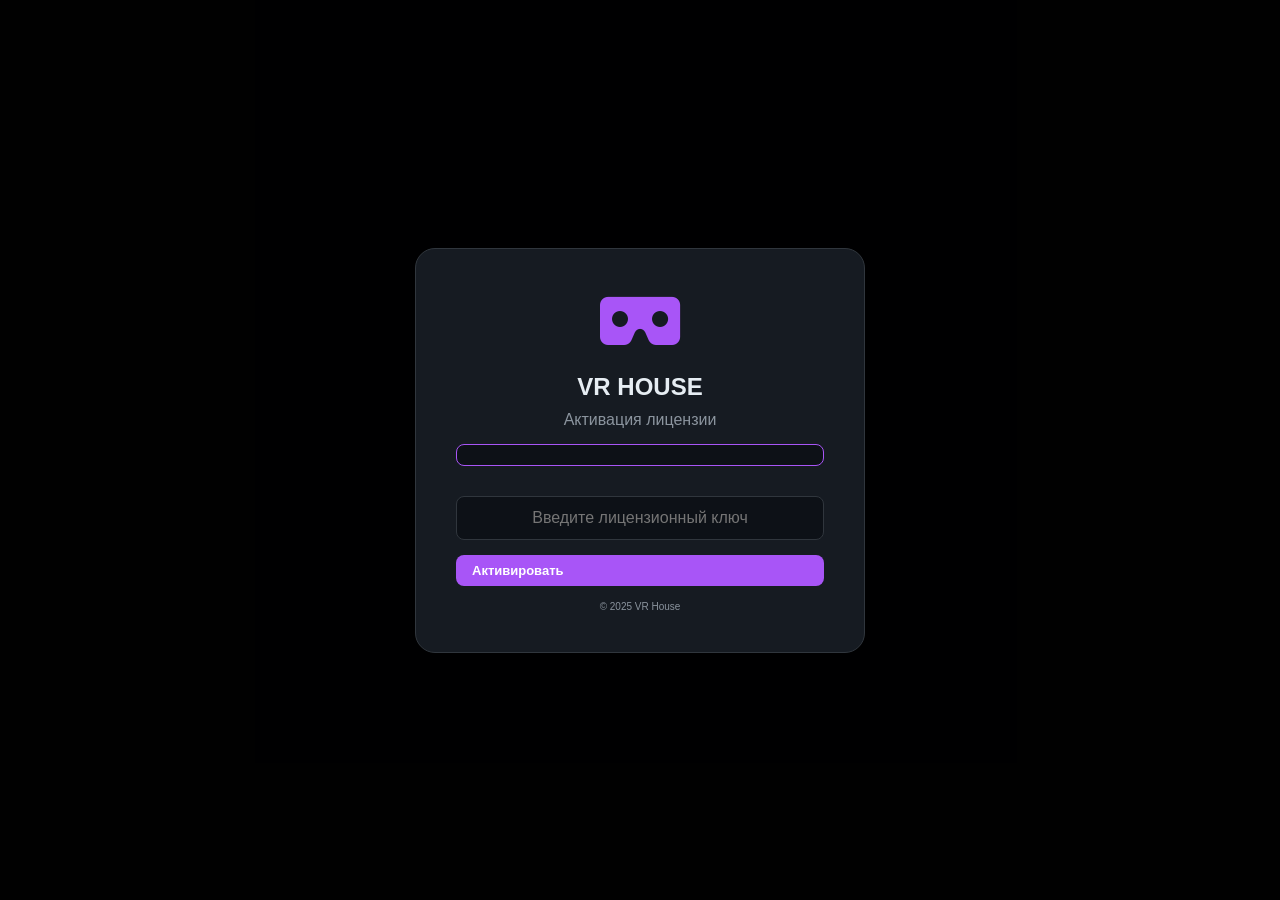
==== commit 7ff435fe: "Update index.html" ====
--- a/index.html
+++ b/index.html
@@ -3,11 +3,9 @@
 <head>
     <meta charset="UTF-8">
     <meta name="viewport" content="width=device-width, initial-scale=1.0, viewport-fit=cover">
-    <meta name="theme-color" content="#0d1117">
     <title>VR HOUSE • Панель сотрудника</title>
     <link rel="stylesheet" href="https://cdnjs.cloudflare.com/ajax/libs/font-awesome/6.0.0/css/all.min.css">
     <script src="https://cdn.jsdelivr.net/npm/xlsx@0.18.5/dist/xlsx.full.min.js"></script>
-    <script src="https://cdnjs.cloudflare.com/ajax/libs/jspdf/2.5.1/jspdf.umd.min.js"></script>
     <style>
         * { margin: 0; padding: 0; box-sizing: border-box; font-family: -apple-system, BlinkMacSystemFont, 'Segoe UI', Roboto, sans-serif; }
         body { background: #0d1117; color: #e6edf3; display: flex; min-height: 100vh; }
@@ -72,6 +70,7 @@
         .vr-game-actions { display: flex; gap: 8px; }
         .empty-games { color: #8b949e; font-size: 13px; text-align: center; padding: 20px; font-style: italic; }
         .add-game-form { display: flex; gap: 10px; margin-top: 12px; padding-top: 12px; border-top: 1px solid #30363d; }
+        .add-game-form input { flex: 1; padding: 8px 12px; background: #0d1117; border: 1px solid #30363d; border-radius: 8px; color: #e6edf3; outline: none; }
         .add-game-form button { flex-shrink: 0; }
 
         /* Задачи */
@@ -104,7 +103,7 @@
         .moves-grid, .issues-grid { display: grid; grid-template-columns: repeat(auto-fill, minmax(320px, 1fr)); gap: 16px; margin-bottom: 28px; }
         .move-card, .issue-card { background: #1c2128; border: 1px solid #30363d; border-radius: 12px; padding: 16px; transition: 0.2s; cursor: pointer; }
         .move-card:hover, .issue-card:hover { border-color: #a855f7; transform: translateY(-2px); }
-        .move-card-header, .issue-card-header { display: flex; justify-content: space-between; align-items: center; margin-bottom: 12px; }
+        .move-card-header, .issue-card-header { display: flex; justify-content: space-between; align-items: center; margin-bottom: 12px; flex-wrap: wrap; gap: 8px; }
         .move-card-id { color: #a855f7; font-size: 12px; font-weight: 600; }
         .issue-card-id { color: #f85149; font-size: 12px; font-weight: 600; }
         .move-card-status { font-size: 10px; padding: 4px 8px; border-radius: 20px; background: rgba(63,185,80,0.2); color: #3fb950; }
@@ -123,36 +122,6 @@
         .issue-card-image { max-width: 100%; max-height: 100px; border-radius: 8px; cursor: pointer; margin-top: 8px; }
         .empty-moves, .empty-issues { text-align: center; padding: 40px; color: #8b949e; background: #1c2128; border-radius: 12px; }
 
-        /* Цвета должностей */
-        .role-director { background: rgba(168,85,247,0.2); color: #a855f7; border-left: 3px solid #a855f7; }
-        .role-manager { background: rgba(88,166,255,0.2); color: #58a6ff; border-left: 3px solid #58a6ff; }
-        .role-tech { background: rgba(63,185,80,0.2); color: #3fb950; border-left: 3px solid #3fb950; }
-        .role-admin { background: rgba(210,153,29,0.2); color: #d2991d; border-left: 3px solid #d2991d; }
-        .role-operator { background: rgba(240,98,146,0.2); color: #f06292; border-left: 3px solid #f06292; }
-
-        /* Панель управляющего */
-        .manager-tabs { display: flex; gap: 8px; margin-bottom: 20px; border-bottom: 1px solid #30363d; padding-bottom: 12px; flex-wrap: wrap; }
-        .manager-tab-btn { background: transparent; border: none; color: #8b949e; padding: 8px 16px; cursor: pointer; border-radius: 8px; font-size: 13px; transition: 0.2s; }
-        .manager-tab-btn:hover { background: #1c2128; color: #fff; }
-        .manager-tab-btn.active { background: #a855f7; color: #fff; }
-        
-        .users-table { width: 100%; border-collapse: collapse; }
-        .users-table th, .users-table td { padding: 12px; text-align: left; border-bottom: 1px solid #30363d; }
-        .users-table th { color: #8b949e; font-size: 11px; text-transform: uppercase; }
-        .role-badge { display: inline-block; padding: 4px 12px; border-radius: 20px; font-size: 11px; font-weight: 600; }
-        
-        .salary-grid { display: grid; grid-template-columns: repeat(auto-fill, minmax(300px, 1fr)); gap: 16px; margin-bottom: 24px; }
-        .salary-card { background: #1c2128; border: 1px solid #30363d; border-radius: 12px; padding: 16px; }
-        .salary-card h4 { margin-bottom: 12px; color: #a855f7; }
-        .salary-row { display: flex; justify-content: space-between; padding: 8px 0; border-bottom: 1px solid #30363d; }
-        .salary-total { font-size: 18px; font-weight: 700; color: #3fb950; margin-top: 12px; padding-top: 12px; border-top: 2px solid #3fb950; }
-
-        /* Профиль */
-        .profile-card { background: #1c2128; border: 1px solid #30363d; border-radius: 12px; padding: 24px; max-width: 500px; margin: 0 auto; }
-        .profile-field { margin-bottom: 20px; }
-        .profile-field label { display: block; font-size: 11px; color: #8b949e; margin-bottom: 4px; text-transform: uppercase; }
-        .profile-field input { width: 100%; padding: 10px; background: #0d1117; border: 1px solid #30363d; border-radius: 8px; color: #fff; }
-
         .shift-block { background: #1c2128; border: 2px solid #3fb950; border-radius: 16px; padding: 28px; text-align: center; margin-bottom: 24px; }
         .shift-block.inactive { border-color: #30363d; }
 
@@ -172,6 +141,45 @@
         .calendar-day-number { font-size: 14px; font-weight: 600; margin-bottom: 6px; }
         .calendar-shift-count { font-size: 10px; color: #3fb950; }
         .calendar-shift-list { font-size: 10px; color: #8b949e; margin-top: 4px; }
+        .calendar-shift-list span { display: block; white-space: nowrap; overflow: hidden; text-overflow: ellipsis; }
+
+        /* Мульти-выбор оборудования */
+        .equipment-selector { background: #0d1117; border: 1px solid #30363d; border-radius: 8px; padding: 8px; max-height: 250px; overflow-y: auto; margin-bottom: 12px; }
+        .equipment-item { display: flex; align-items: center; gap: 10px; padding: 8px; cursor: pointer; border-radius: 6px; transition: 0.1s; }
+        .equipment-item:hover { background: #1c2128; }
+        .equipment-item input { width: 18px; height: 18px; cursor: pointer; accent-color: #a855f7; }
+        .equipment-item.disabled { opacity: 0.4; cursor: not-allowed; }
+        .selected-count { font-size: 12px; color: #3fb950; margin-top: 8px; text-align: right; }
+
+        /* Цвета должностей */
+        .role-director { background: rgba(168,85,247,0.2); color: #a855f7; border-left: 3px solid #a855f7; }
+        .role-manager { background: rgba(88,166,255,0.2); color: #58a6ff; border-left: 3px solid #58a6ff; }
+        .role-tech { background: rgba(63,185,80,0.2); color: #3fb950; border-left: 3px solid #3fb950; }
+        .role-admin { background: rgba(210,153,29,0.2); color: #d2991d; border-left: 3px solid #d2991d; }
+        .role-operator { background: rgba(240,98,146,0.2); color: #f06292; border-left: 3px solid #f06292; }
+
+        /* Панель управляющего */
+        .manager-tabs { display: flex; gap: 8px; margin-bottom: 20px; border-bottom: 1px solid #30363d; padding-bottom: 12px; flex-wrap: wrap; }
+        .manager-tab-btn { background: transparent; border: none; color: #8b949e; padding: 8px 16px; cursor: pointer; border-radius: 8px; font-size: 13px; transition: 0.2s; }
+        .manager-tab-btn:hover { background: #1c2128; color: #fff; }
+        .manager-tab-btn.active { background: #a855f7; color: #fff; }
+        
+        .users-table { width: 100%; border-collapse: collapse; }
+        .users-table th, .users-table td { padding: 12px; text-align: left; border-bottom: 1px solid #30363d; }
+        .users-table th { color: #8b949e; font-size: 11px; text-transform: uppercase; }
+        .role-badge { display: inline-block; padding: 4px 12px; border-radius: 20px; font-size: 11px; font-weight: 600; }
+        
+        .salary-grid { display: grid; grid-template-columns: repeat(auto-fill, minmax(300px, 1fr)); gap: 16px; margin-bottom: 24px; }
+        .salary-card { background: #1c2128; border: 1px solid #30363d; border-radius: 12px; padding: 16px; }
+        .salary-card h4 { margin-bottom: 12px; color: #a855f7; }
+        .salary-row { display: flex; justify-content: space-between; padding: 8px 0; border-bottom: 1px solid #30363d; }
+        .salary-total { font-size: 18px; font-weight: 700; color: #3fb950; margin-top: 12px; padding-top: 12px; border-top: 2px solid #3fb950; }
+
+        /* Профиль */
+        .profile-card { background: #1c2128; border: 1px solid #30363d; border-radius: 12px; padding: 24px; max-width: 500px; margin: 0 auto; }
+        .profile-field { margin-bottom: 20px; }
+        .profile-field label { display: block; font-size: 11px; color: #8b949e; margin-bottom: 4px; text-transform: uppercase; }
+        .profile-field input { width: 100%; padding: 10px; background: #0d1117; border: 1px solid #30363d; border-radius: 8px; color: #fff; }
 
         .modal-overlay { position: fixed; top: 0; left: 0; width: 100%; height: 100%; background: rgba(0,0,0,0.7); z-index: 200; display: flex; align-items: center; justify-content: center; }
         .modal { background: #161b22; border: 1px solid #30363d; border-radius: 16px; padding: 24px; width: 550px; max-width: 90vw; max-height: 85vh; overflow-y: auto; }
@@ -181,20 +189,18 @@
         .form-group input, .form-group select, .form-group textarea { width: 100%; padding: 10px 12px; background: #0d1117; border: 1px solid #30363d; border-radius: 8px; color: #e6edf3; font-size: 14px; outline: none; }
         .date-row { display: flex; gap: 12px; }
         .date-row .form-group { flex: 1; }
-        .btn-row { display: flex; gap: 8px; justify-content: flex-end; margin-top: 18px; }
+        .btn-row { display: flex; gap: 8px; justify-content: flex-end; margin-top: 18px; flex-wrap: wrap; }
         .hidden { display: none !important; }
 
         .toast { position: fixed; bottom: 24px; right: 24px; background: #1c2128; border: 1px solid #3fb950; border-radius: 10px; padding: 12px 20px; z-index: 999; animation: slideUp 0.3s; }
         @keyframes slideUp { from { transform: translateY(20px); opacity: 0; } to { transform: translateY(0); opacity: 1; } }
 
-        /* Лицензия */
         .license-overlay { position: fixed; top: 0; left: 0; width: 100%; height: 100%; background: rgba(0,0,0,0.95); z-index: 2000; display: flex; align-items: center; justify-content: center; }
         .license-card { background: #161b22; border: 1px solid #30363d; border-radius: 20px; padding: 40px; width: 450px; text-align: center; }
         .license-card input { width: 100%; padding: 12px; margin: 15px 0; background: #0d1117; border: 1px solid #30363d; border-radius: 8px; color: #fff; font-size: 16px; text-align: center; }
         .license-key-display { background: #0d1117; padding: 10px; border-radius: 8px; font-family: monospace; font-size: 18px; letter-spacing: 2px; margin: 15px 0; border: 1px solid #a855f7; }
         .device-id-display { font-size: 10px; color: #8b949e; margin-top: 15px; word-break: break-all; }
 
-        /* Авторизация */
         .login-overlay { position: fixed; top: 0; left: 0; width: 100%; height: 100%; background: rgba(0,0,0,0.95); z-index: 1500; display: flex; align-items: center; justify-content: center; }
 
         @media (max-width: 768px) {
@@ -210,21 +216,21 @@
         <div class="license-card">
             <i class="fas fa-vr-cardboard" style="font-size: 64px; color: #a855f7; margin-bottom: 20px;"></i>
             <h2 style="margin-bottom: 10px;">VR HOUSE</h2>
-            <p style="color: #8b949e; margin-bottom: 15px; font-size: 13px;">Активация лицензии</p>
+            <p style="color: #8b949e; margin-bottom: 15px;">Активация лицензии</p>
             <div id="licenseKeyDisplay" class="license-key-display"></div>
             <input type="text" id="licenseKeyInput" placeholder="Введите лицензионный ключ">
-            <div id="licenseError" style="color:#f85149; font-size:12px; margin:10px 0; display:none;"></div>
+            <div id="licenseError" style="color:#f85149; display:none;"></div>
             <button class="btn btn-purple" style="width:100%;" onclick="checkLicense()">Активировать</button>
             <div id="deviceIdDisplay" class="device-id-display"></div>
-            <p style="color:#8b949e; font-size:10px; margin-top:15px;">© 2025 VR House. Все права защищены.</p>
+            <p style="color:#8b949e; font-size:10px; margin-top:15px;">© 2025 VR House</p>
         </div>
     </div>
 
     <aside class="sidebar" id="sidebar" style="display:none;"></aside>
     <main class="main" id="mainContent" style="display:none;"></main>
 
-    <!-- Модальные окна (все из твоего рабочего кода) -->
-    <div class="modal-overlay hidden" id="modalPassword"><div class="modal"><h3><i class="fas fa-lock"></i> Введите пароль</h3><input type="password" id="passwordInput" placeholder="Пароль"><div id="passwordError" class="hidden">Неверный пароль!</div><div class="btn-row"><button class="btn btn-outline" id="btnCancelPassword">Отмена</button><button class="btn btn-purple" id="btnSubmitPassword">Подтвердить</button></div></div></div>
+    <!-- Модальные окна -->
+    <div class="modal-overlay hidden" id="modalPassword"><div class="modal"><h3>Введите пароль</h3><input type="password" id="passwordInput" placeholder="Пароль"><div id="passwordError" class="hidden">Неверный пароль!</div><div class="btn-row"><button class="btn btn-outline" id="btnCancelPassword">Отмена</button><button class="btn btn-purple" id="btnSubmitPassword">Подтвердить</button></div></div></div>
     <div class="modal-overlay hidden" id="modalTask"><div class="modal"><h3>Новая задача</h3><div class="form-group"><label>Название</label><input type="text" id="taskTitle"></div><div class="form-group"><label>Описание</label><textarea id="taskDesc" rows="3"></textarea></div><div class="date-row"><div class="form-group"><label>Дата начала</label><input type="date" id="taskDateFrom"></div><div class="form-group"><label>Дата окончания</label><input type="date" id="taskDateTo"></div></div><div class="form-group"><label>Исполнитель</label><select id="taskAssignee"><option>Паша</option><option>Таня</option><option>Нура</option><option>Юра</option><option>Константин</option><option>Артём</option><option>Никита</option><option>Даниил</option></select></div><div class="form-group"><label>Важность</label><select id="taskPriority"><option value="high">Высокая</option><option value="medium">Средняя</option><option value="low">Низкая</option></select></div><div class="btn-row"><button class="btn btn-outline" id="btnCancelTask">Отмена</button><button class="btn btn-purple" id="btnSubmitTask">Создать</button></div></div></div>
     <div class="modal-overlay hidden" id="modalAddGame"><div class="modal"><h3>Добавить игру</h3><div class="form-group"><label>Название</label><input type="text" id="newGameName"></div><div class="form-group"><label>Описание</label><textarea id="newGameDesc" rows="2"></textarea></div><div class="btn-row"><button class="btn btn-outline" id="btnCancelGame">Отмена</button><button class="btn btn-purple" id="btnSubmitGame">Добавить</button></div></div></div>
     <div class="modal-overlay hidden" id="modalRejectReason"><div class="modal"><h3>Причина невыполнения</h3><textarea id="rejectReason" rows="4"></textarea><div class="btn-row"><button class="btn btn-outline" id="btnCancelReject">Отмена</button><button class="btn btn-red" id="btnSubmitReject">Подтвердить</button></div></div></div>
@@ -232,13 +238,13 @@
     <div class="modal-overlay hidden" id="modalImageView"><div class="modal" style="text-align:center;"><img id="fullImage" src=""><div class="btn-row"><button class="btn btn-outline" id="btnCloseImage">Закрыть</button></div></div></div>
     <div class="modal-overlay hidden" id="modalShiftStart"><div class="modal"><h3>Приход на смену</h3><input type="text" id="inputStaffName" placeholder="Ваше имя"><p>💰 100 ₽/час</p><div class="btn-row"><button class="btn btn-outline" id="btnCancelShift">Отмена</button><button class="btn btn-purple" id="btnStartShift">Начать</button></div></div></div>
     <div class="modal-overlay hidden" id="modalShiftEnd"><div class="modal"><h3>Завершение смены</h3><div id="shiftEndInfo"></div><div class="btn-row"><button class="btn btn-outline" id="btnCancelShiftEnd">Отмена</button><button class="btn btn-red" id="btnConfirmShiftEnd">Завершить</button></div></div></div>
-    <div class="modal-overlay hidden" id="modalMoveEquipment"><div class="modal"><h3>Перемещение</h3><div class="form-group"><label>Оборудование</label><select id="selectMoveEquipment"></select></div><div class="form-group"><label>Категория</label><select id="selectMoveCategory"><option value="park">Парк</option><option value="event">Мероприятие</option><option value="repair">Ремонт</option><option value="staff">Сотрудник</option></select></div><div class="form-group"><label>Описание</label><textarea id="inputMoveDesc" rows="2"></textarea></div><div class="form-group"><label>Кто взял</label><input type="text" id="inputMoveStaffName"></div><div class="form-group"><label>Телефон</label><input type="text" id="inputMovePhone"></div><div class="btn-row"><button class="btn btn-outline" id="btnCancelMove">Отмена</button><button class="btn btn-blue" id="btnSubmitMove">Зафиксировать</button></div></div></div>
+    <div class="modal-overlay hidden" id="modalMoveEquipment"><div class="modal"><h3>Перемещение</h3><div class="form-group"><label>Выберите оборудование</label><div id="equipmentSelector" class="equipment-selector"></div><div id="selectedCount" class="selected-count">Выбрано: 0</div></div><div class="form-group"><label>Категория</label><select id="selectMoveCategory"><option value="park">Парк</option><option value="event">Мероприятие</option><option value="repair">Ремонт</option><option value="staff">Сотрудник</option></select></div><div class="form-group"><label>Описание</label><textarea id="inputMoveDesc" rows="2"></textarea></div><div class="form-group"><label>Кто взял</label><input type="text" id="inputMoveStaffName"></div><div class="form-group"><label>Телефон</label><input type="text" id="inputMovePhone"></div><div class="btn-row"><button class="btn btn-outline" id="btnCancelMove">Отмена</button><button class="btn btn-blue" id="btnSubmitMove">Зафиксировать</button></div></div></div>
     <div class="modal-overlay hidden" id="modalAddEmployee"><div class="modal"><h3>Добавить сотрудника</h3><div class="form-group"><label>Имя</label><input type="text" id="empName"></div><div class="form-group"><label>Телефон</label><input type="text" id="empPhone"></div><div class="form-group"><label>Telegram</label><input type="text" id="empTg"></div><div class="form-group"><label>Должность</label><select id="empRole"><option value="director">Директор</option><option value="manager">Управляющий</option><option value="tech">Техник/Сис.Админ</option><option value="admin">Администратор</option><option value="operator">Оператор</option></select></div><div class="form-group"><label>Пароль</label><input type="text" id="empPassword" value="1234"></div><div class="btn-row"><button class="btn btn-outline" id="btnCancelEmp">Отмена</button><button class="btn btn-purple" id="btnSubmitEmp">Добавить</button></div></div></div>
     <div class="modal-overlay hidden" id="modalChangePassword"><div class="modal"><h3>Смена пароля</h3><div class="form-group"><label>Текущий пароль</label><input type="password" id="oldPass"></div><div class="form-group"><label>Новый пароль</label><input type="password" id="newPass1"></div><div class="form-group"><label>Подтверждение</label><input type="password" id="newPass2"></div><div class="btn-row"><button class="btn btn-outline" id="btnCancelPass">Отмена</button><button class="btn btn-purple" id="btnSubmitPass">Сменить пароль</button></div></div></div>
 
     <script>
-        // ============ ЛИЦЕНЗИОННАЯ ЗАЩИТА ============
-        const STORAGE_KEY = 'vrhouse_data_v18';
+        // ============ ЛИЦЕНЗИЯ И АВТОРИЗАЦИЯ ============
+        const STORAGE_KEY = 'vrhouse_data_v20';
         const LICENSES = ['VRH-2025-ADMIN-001', 'VRH-DEMO-2025-001', 'VRH-TEST-2025-001'];
         let currentUser = null;
         let currentTab = 'dashboard';
@@ -286,8 +292,7 @@
                 showLoginScreen();
             }
         });
-
-        // ============ АВТОРИЗАЦИЯ ============
+        
         function showLoginScreen() {
             const loginDiv = document.createElement('div');
             loginDiv.id = 'loginScreenDiv';
@@ -334,19 +339,19 @@
         const PROTECTED_TABS = ['shift', 'calendar_history'];
         
         const SALARY_COMPONENTS = [
-            { name: 'Оклад', type: 'fixed', default: 50000, unit: '₽' },
-            { name: 'Почасовая ставка', type: 'hourly', default: 100, unit: '₽/час' },
-            { name: 'Бонус за смену', type: 'per_shift', default: 50, unit: '₽/смена' },
-            { name: 'Бонус за задачу', type: 'per_task', default: 20, unit: '₽/задача' },
-            { name: 'Премия за KPI', type: 'kpi', default: 5000, unit: '₽' },
-            { name: 'Районный коэффициент', type: 'percent', default: 15, unit: '%' },
-            { name: 'Выслуга лет', type: 'percent', default: 5, unit: '%' },
-            { name: 'Ночные смены', type: 'extra', default: 200, unit: '₽/ночь' },
-            { name: 'Сверхурочные', type: 'overtime', default: 150, unit: '₽/час' },
-            { name: 'Проектная премия', type: 'project', default: 3000, unit: '₽' }
+            { name: 'Оклад', default: 50000, unit: '₽' },
+            { name: 'Почасовая ставка', default: 100, unit: '₽/час' },
+            { name: 'Бонус за смену', default: 50, unit: '₽/смена' },
+            { name: 'Бонус за задачу', default: 20, unit: '₽/задача' },
+            { name: 'Премия за KPI', default: 5000, unit: '₽' },
+            { name: 'Районный коэффициент', default: 15, unit: '%' },
+            { name: 'Выслуга лет', default: 5, unit: '%' },
+            { name: 'Ночные смены', default: 200, unit: '₽/ночь' },
+            { name: 'Сверхурочные', default: 150, unit: '₽/час' },
+            { name: 'Проектная премия', default: 3000, unit: '₽' }
         ];
 
-        // ============ ДАННЫЕ (из твоего рабочего кода) ============
+        // ============ ДАННЫЕ ============
         let Categories = {};
         let Issues = { list: [], nextId: 1 };
         let Shift = { active: false, staffName: '', startTime: null };
@@ -405,8 +410,10 @@
                     Tasks = data.tasks || [];
                     Users = data.users || Users;
                     UserSalarySettings = data.userSalarySettings || {};
+                    if (Categories.helmets) {
+                        Categories.helmets.forEach(h => { if (!h.games) h.games = []; });
+                    }
                     CATEGORY_DEFS.forEach(c => { if (!Categories[c.id]) Categories[c.id] = []; });
-                    if (Categories.helmets) Categories.helmets.forEach(h => { if (!h.games) h.games = []; });
                     if (Object.values(Categories).flat().length === 0) initCategories();
                 } catch(e) { initCategories(); }
             } else { initCategories(); }
@@ -431,21 +438,20 @@
         function closeModal(id) { const modal = document.getElementById(id); if (modal) modal.classList.add('hidden'); }
         function escapeHtml(str) { if (!str) return ''; return str.replace(/[&<>]/g, m => m === '&' ? '&amp;' : m === '<' ? '&lt;' : '&gt;'); }
 
-        // ============ ВСЕ ТВОИ ФУНКЦИИ (VR-ИГРЫ, ЗАДАЧИ, ПЕРЕМЕЩЕНИЯ, ПРОБЛЕМЫ, СМЕНЫ, КАЛЕНДАРЬ) ============
-        // VR-ИГРЫ
+        // ============ VR-ИГРЫ ============
         function openAddGameModal(helmetId) { currentHelmetForGame = helmetId; document.getElementById('newGameName').value = ''; document.getElementById('newGameDesc').value = ''; openModal('modalAddGame'); }
         function addGameToHelmet() { const name = document.getElementById('newGameName').value.trim(); if (!name) return showToast('Введите название'); const helmet = findEquip(currentHelmetForGame); if (helmet) { const newId = helmet.games.length ? Math.max(...helmet.games.map(g => g.id)) + 1 : 1; helmet.games.push({ id: newId, name: name, desc: document.getElementById('newGameDesc').value }); saveData(); renderVRGames(); showToast(`✅ Игра добавлена`); } closeModal('modalAddGame'); }
         function removeGameFromHelmet(helmetId, gameId) { const helmet = findEquip(helmetId); if (helmet) { helmet.games = helmet.games.filter(g => g.id !== gameId); saveData(); renderVRGames(); showToast(`❌ Игра удалена`); } }
         function renderVRGames() { const helmets = Categories.helmets || []; const totalGames = helmets.reduce((s, h) => s + (h.games?.length || 0), 0); let html = `<div class="topbar"><h1>VR-шлемы и игры</h1><div><span class="live-clock" id="liveClock"></span></div></div><div class="summary"><div class="summary-card"><div class="sc-val">${helmets.length}</div><div class="sc-label">VR-шлемов</div></div><div class="summary-card"><div class="sc-val" style="color:#58a6ff">${totalGames}</div><div class="sc-label">Всего игр</div></div></div><div class="vr-helmets-list">`;
             helmets.forEach(helmet => { const games = helmet.games || []; html += `<div class="vr-helmet-card"><div class="vr-helmet-header" onclick="toggleHelmetGames('${helmet.id}')"><div class="vr-helmet-title"><i class="fas fa-vr-cardboard"></i><span>${helmet.name}</span></div><div class="vr-helmet-stats">🎮 ${games.length} игр</div></div><div class="vr-games-list" id="games-${helmet.id}">`;
                 if (games.length === 0) html += `<div class="empty-games">📭 Нет игр</div>`;
-                else games.forEach(game => { html += `<div class="vr-game-item"><div class="vr-game-name"><i class="fas fa-gamepad"></i> ${escapeHtml(game.name)}${game.desc ? `<div style="font-size:10px;color:#8b949e;">${escapeHtml(game.desc)}</div>` : ''}</div><div class="vr-game-actions"><button class="btn btn-red btn-sm" onclick="removeGameFromHelmet('${helmet.id}', ${game.id})"><i class="fas fa-trash"></i></button></div></div>`; });
-                html += `<div class="add-game-form"><button class="btn btn-green btn-sm" onclick="openAddGameModal('${helmet.id}')"><i class="fas fa-plus"></i> Добавить игру</button></div></div></div>`;
+                else games.forEach(game => { html += `<div class="vr-game-item"><div class="vr-game-name"><i class="fas fa-gamepad"></i> ${escapeHtml(game.name)}${game.desc ? `<div style="font-size:10px;">${escapeHtml(game.desc)}</div>` : ''}</div><div class="vr-game-actions"><button class="btn btn-red btn-sm" onclick="removeGameFromHelmet('${helmet.id}', ${game.id})"><i class="fas fa-trash"></i></button></div></div>`; });
+                html += `<div class="add-game-form"><input type="text" id="newGameNameInput" placeholder="Название игры" style="flex:1;"><input type="text" id="newGameDescInput" placeholder="Описание" style="flex:1;"><button class="btn btn-green btn-sm" onclick="addGameToHelmetById('${helmet.id}')"><i class="fas fa-plus"></i> Добавить</button></div></div></div>`;
             }); html += `</div>`; document.getElementById('mainContent').innerHTML = html; }
         function toggleHelmetGames(helmetId) { const el = document.getElementById(`games-${helmetId}`); if (el) el.style.display = el.style.display === 'none' ? 'flex' : 'none'; }
-        function addGameToHelmetById(helmetId) { const nameInput = document.getElementById('newGameNameInput'); const descInput = document.getElementById('newGameDescInput'); const name = nameInput?.value.trim(); const desc = descInput?.value.trim() || ''; if (!name) return showToast('Введите название игры'); const helmet = findEquip(helmetId); if (helmet) { const newId = helmet.games.length ? Math.max(...helmet.games.map(g => g.id)) + 1 : 1; helmet.games.push({ id: newId, name: name, desc: desc }); saveData(); renderVRGames(); showToast(`✅ Игра "${name}" добавлена`); } }
-
-        // КАЛЕНДАРЬ
+        function addGameToHelmetById(helmetId) { const nameInput = document.getElementById('newGameNameInput'); const descInput = document.getElementById('newGameDescInput'); const name = nameInput?.value.trim(); const desc = descInput?.value.trim() || ''; if (!name) return showToast('Введите название игры'); const helmet = findEquip(helmetId); if (helmet) { const newId = helmet.games.length ? Math.max(...helmet.games.map(g => g.id)) + 1 : 1; helmet.games.push({ id: newId, name: name, desc: desc }); saveData(); renderVRGames(); showToast(`✅ Игра "${name}" добавлена`); if (nameInput) nameInput.value = ''; if (descInput) descInput.value = ''; } }
+
+        // ============ КАЛЕНДАРЬ ============
         let currentCalendarDate = new Date();
         function renderCalendarAndHistory() {
             const now = currentCalendarDate; const year = now.getFullYear(); const month = now.getMonth();
@@ -460,268 +466,7 @@
             for (let i = 0; i < startOffset; i++) html += `<div class="calendar-day empty"></div>`;
             const today = new Date().toISOString().slice(0,10);
             for (let day = 1; day <= daysInMonth; day++) { const dateKey = `${year}-${String(month+1).padStart(2,'0')}-${String(day).padStart(2,'0')}`; const dayShifts = shiftsByDay[dateKey] || []; const isToday = dateKey === today; html += `<div class="calendar-day ${isToday ? 'today' : ''} ${dayShifts.length ? 'has-shifts' : ''}" onclick="showDayShifts('${dateKey}')"><div class="calendar-day-number">${day}</div>${dayShifts.length ? `<div class="calendar-shift-count">📅 ${dayShifts.length} смен</div>` : ''}<div class="calendar-shift-list">${dayShifts.slice(0,2).map(s => `<span>${s.staffName}</span>`).join('')}${dayShifts.length > 2 ? `<span>+${dayShifts.length-2}</span>` : ''}</div></div>`; }
-            html += `</div><div class="dev-card"><h3>Смены за ${now.toLocaleString('ru', { month: 'long' })}</h3><div class="table-wrap"><table><thead><tr><th>Дата</th><th>Сотрудник</th><th>Начало</th><th>Конец</th><th>Часы</th><th>Сумма</th></tr></thead><tbody>`;
+            html += `</div><div class="dev-card"><h3>Смены за ${now.toLocaleString('ru', { month: 'long' })}</h3><div class="table-wrap"></table><thead><tr><th>Дата</th><th>Сотрудник</th><th>Начало</th><th>Конец</th><th>Часы</th><th>Сумма</th></tr></thead><tbody>`;
             const monthShifts = ShiftsHistory.filter(sh => { const d = new Date(sh.start); return d.getMonth() === month && d.getFullYear() === year; });
             if (monthShifts.length === 0) html += '<tr><td colspan="6">Нет смен</td>';
-            else [...monthShifts].reverse().forEach(sh => { const s = new Date(sh.start); const e = new Date(sh.end); const hours = Math.floor((e - s) / 3600000); html += `<tr><td>${s.toLocaleDateString()}</td><td><strong>${sh.staffName}</strong></td><td>${s.toLocaleTimeString()}</td><td>${e.toLocaleTimeString()}</td><td>${hours} ч</td><td>${sh.rate} ₽</td></tr>`; });
-            html += `</tbody></table></div></div>`;
-            document.getElementById('mainContent').innerHTML = html;
-        }
-        function changeMonth(delta) { currentCalendarDate.setMonth(currentCalendarDate.getMonth() + delta); renderCalendarAndHistory(); }
-        function showDayShifts(dateKey) { const dayShifts = ShiftsHistory.filter(sh => sh.start.startsWith(dateKey)); if (dayShifts.length === 0) { showToast('Нет смен'); return; } let msg = `📅 ${dateKey}\n`; dayShifts.forEach(sh => { const s = new Date(sh.start); const e = new Date(sh.end); msg += `\n${sh.staffName}: ${s.toLocaleTimeString()} - ${e.toLocaleTimeString()} | ${sh.rate} ₽`; }); alert(msg); }
-
-        // ПЕРЕМЕЩЕНИЯ
-        function openMoveModal() {
-            selectedEquipments.clear();
-            const container = document.getElementById('equipmentSelector');
-            const allEquip = getAllEquip();
-            container.innerHTML = '';
-            allEquip.forEach(eq => {
-                const isMoved = eq.moveId !== null;
-                const div = document.createElement('div');
-                div.className = 'equipment-item' + (isMoved ? ' disabled' : '');
-                div.innerHTML = `<input type="checkbox" value="${eq.id}" ${isMoved ? 'disabled' : ''} onchange="toggleEquipmentSelection('${eq.id}', this.checked)"><span>${eq.name} ${isMoved ? '(уже в перемещении)' : ''}</span>`;
-                container.appendChild(div);
-            });
-            openModal('modalMoveEquipment');
-        }
-        function toggleEquipmentSelection(equipId, isChecked) { if (isChecked) selectedEquipments.add(equipId); else selectedEquipments.delete(equipId); const countSpan = document.getElementById('selectedCount'); if (countSpan) countSpan.textContent = `Выбрано: ${selectedEquipments.size}`; }
-        function submitMultiMove() {
-            if (selectedEquipments.size === 0) { showToast('❌ Выберите оборудование'); return; }
-            const category = document.getElementById('selectMoveCategory').value;
-            const desc = document.getElementById('inputMoveDesc').value.trim();
-            const staffName = document.getElementById('inputMoveStaffName').value.trim();
-            const phone = document.getElementById('inputMovePhone').value.trim();
-            if (!desc) { showToast('❌ Добавьте описание'); return; }
-            const moveId = Moves.nextId++;
-            const equipmentsList = [];
-            selectedEquipments.forEach(equipId => {
-                const item = findEquip(equipId);
-                if (item && item.moveId === null) {
-                    equipmentsList.push(item.name);
-                    item.moveId = moveId;
-                }
-            });
-            if (equipmentsList.length === 0) { showToast('❌ Оборудование уже в перемещении'); return; }
-            Moves.list.push({ id: moveId, equipments: Array.from(selectedEquipments), equipmentsNames: equipmentsList, category, desc, staffName: staffName || 'Не указан', phone: phone || 'Не указан', createdAt: new Date().toISOString(), returned: false });
-            saveData(); closeModal('modalMoveEquipment'); renderMoves(); showToast(`✅ Перемещение создано для ${equipmentsList.length} ед.`);
-            document.getElementById('inputMoveDesc').value = ''; selectedEquipments.clear();
-        }
-        function renderMoves() { let html = `<div class="topbar"><h1>Перемещения</h1><button class="btn btn-blue" onclick="openMoveModal()"><i class="fas fa-plus"></i> Новое</button></div>`; if (Moves.list.length === 0) html += `<div class="empty-moves"><i class="fas fa-box-open"></i><p>Нет перемещений</p></div>`; else { html += `<div class="moves-grid">`; [...Moves.list].reverse().forEach(m => { html += `<div class="move-card"><div class="move-card-header"><span class="move-card-id">#${m.id}</span><span class="move-card-status ${m.returned ? 'returned' : ''}">${m.returned ? '✅ Возвращено' : '📦 В пути'}</span></div><div class="move-card-equipments">${(m.equipmentsNames || []).map(name => `<span>${escapeHtml(name)}</span>`).join('')}</div><div class="move-card-category">${m.category === 'park' ? 'Парк' : m.category === 'event' ? 'Мероприятие' : m.category === 'repair' ? 'Ремонт' : 'Сотрудник'}</div>${m.desc ? `<div class="move-card-desc">${escapeHtml(m.desc)}</div>` : ''}<div class="move-card-footer"><span><i class="fas fa-user"></i> ${m.staffName}</span>${!m.returned ? `<button class="btn btn-green btn-sm" onclick="returnMultiEquipment(${m.id})"><i class="fas fa-undo"></i> Вернуть всё</button>` : ''}</div></div>`; }); html += `</div>`; } document.getElementById('mainContent').innerHTML = html; }
-        function returnMultiEquipment(moveId) { const move = Moves.list.find(m => m.id === moveId); if (!move || move.returned) return; (move.equipments || []).forEach(equipId => { const item = findEquip(equipId); if (item && item.moveId === moveId) item.moveId = null; }); move.returned = true; saveData(); renderMoves(); showToast('🔄 Оборудование возвращено'); }
-
-        // ПРОБЛЕМЫ
-        function renderIssues() { let html = `<div class="topbar"><h1>Журнал проблем</h1><div><button class="btn btn-yellow btn-sm" onclick="exportToExcel('issues')"><i class="fas fa-file-excel"></i> Excel</button><button class="btn btn-red" onclick="openModal('modalReportIssue')"><i class="fas fa-plus"></i> Новая проблема</button></div></div>`; if (Issues.list.length === 0) html += `<div class="empty-issues"><i class="fas fa-check-circle"></i><p>✅ Проблем нет</p></div>`; else { html += `<div class="issues-grid">`; [...Issues.list].reverse().forEach(issue => { let statusClass = issue.status === 'done' ? 'status-done' : 'status-open'; let statusText = issue.status === 'done' ? '✅ Готово' : '🟡 Открыта'; let priorityClass = issue.priority === 'Высокая' ? 'priority-high-card' : (issue.priority === 'Средняя' ? 'priority-medium-card' : 'priority-low-card'); let priorityText = issue.priority === 'Высокая' ? '🔴 Высокая' : (issue.priority === 'Средняя' ? '🟡 Средняя' : '🟢 Низкая'); html += `<div class="issue-card"><div class="issue-card-header"><span class="issue-card-id">#${issue.id}</span><span class="issue-card-status ${statusClass}">${statusText}</span></div><div class="issue-card-equip"><i class="fas fa-microchip"></i> ${issue.equipName}</div><div class="issue-card-desc">📝 ${escapeHtml(issue.desc)}</div><div class="issue-card-footer"><span><i class="fas fa-calendar"></i> ${new Date(issue.date).toLocaleDateString()}</span><span class="issue-card-priority ${priorityClass}">${priorityText}</span></div>${issue.image ? `<img src="${issue.image}" class="issue-card-image" onclick="viewImage('${issue.image}')">` : ''}${issue.status !== 'done' ? `<div><button class="btn btn-green btn-sm" onclick="changeIssueStatus(${issue.id}, 'done')">✅ Закрыть</button></div>` : ''}</div>`; }); html += `</div>`; } document.getElementById('mainContent').innerHTML = html; }
-
-        // ЗАДАЧИ
-        function isTaskOverdue(task) { if (task.status !== 'pending') return false; if (!task.dateTo) return false; const today = new Date(); today.setHours(0,0,0,0); const dueDate = new Date(task.dateTo); dueDate.setHours(0,0,0,0); return dueDate < today; }
-        function addTask(title, desc, dateFrom, dateTo, assignee, priority) { const newId = Tasks.length ? Math.max(...Tasks.map(t => t.id)) + 1 : 1; Tasks.push({ id: newId, title, desc, dateFrom: dateFrom || '', dateTo: dateTo || '', assignee, priority, status: 'pending', rejectReason: '' }); saveData(); renderTasks(); showToast('✅ Задача создана'); }
-        function completeTask(id) { const task = Tasks.find(t => t.id === id); if (task && task.status === 'pending') { task.status = 'done'; saveData(); renderTasks(); showToast('✅ Задача выполнена'); } }
-        function rejectTask(id, reason) { const task = Tasks.find(t => t.id === id); if (task && task.status === 'pending') { task.status = 'rejected'; task.rejectReason = reason; saveData(); renderTasks(); showToast('❌ Задача отклонена'); } }
-        let currentRejectTaskId = null;
-        function openRejectModal(taskId) { currentRejectTaskId = taskId; openModal('modalRejectReason'); }
-        function submitReject() { const reason = document.getElementById('rejectReason').value.trim(); if (!reason) return alert('Укажите причину'); rejectTask(currentRejectTaskId, reason); closeModal('modalRejectReason'); document.getElementById('rejectReason').value = ''; }
-        function getAssigneeClass(assignee) { const map = { "Паша":"assignee-pasha","Таня":"assignee-tanya","Нура":"assignee-nura","Юра":"assignee-yura","Константин":"assignee-konstantin","Артём":"assignee-artem","Никита":"assignee-nikita","Даниил":"assignee-daniil" }; return map[assignee] || "assignee-daniil"; }
-        function renderTasks() { const pending = Tasks.filter(t => t.status === 'pending'); const done = Tasks.filter(t => t.status === 'done'); const overdue = Tasks.filter(t => isTaskOverdue(t)); let html = `<div class="topbar"><h1>Список задач</h1><div><button class="btn btn-yellow btn-sm" onclick="exportToExcel('tasks')"><i class="fas fa-file-excel"></i> Excel</button><button class="btn btn-purple" onclick="openModal('modalTask')"><i class="fas fa-plus"></i> Новая задача</button></div></div><div class="summary"><div class="summary-card"><div class="sc-val">${pending.length}</div><div class="sc-label">В работе</div></div><div class="summary-card"><div class="sc-val" style="color:#3fb950">${done.length}</div><div class="sc-label">Выполнено</div></div><div class="summary-card"><div class="sc-val" style="color:#f85149">${overdue.length}</div><div class="sc-label">Просрочено</div></div></div>`;
-            if (Tasks.length === 0) html += `<div class="shift-block inactive" style="text-align:center;">📭 Нет задач</div>`;
-            else { html += `<div class="task-grid">`; Tasks.forEach(task => { const doneClass = task.status === 'done' ? 'done' : ''; const overdueClass = isTaskOverdue(task) ? 'overdue' : ''; const assigneeClass = getAssigneeClass(task.assignee); const priorityClass = task.priority === 'high' ? 'priority-high' : (task.priority === 'medium' ? 'priority-medium' : 'priority-low'); const priorityText = task.priority === 'high' ? 'Высокая' : (task.priority === 'medium' ? 'Средняя' : 'Низкая'); let datesHtml = ''; if (task.dateFrom || task.dateTo) datesHtml = `<div class="task-dates">📅 ${task.dateFrom || '?'} → ${task.dateTo || '?'}</div>`; let overdueHtml = ''; if (isTaskOverdue(task)) overdueHtml = `<div class="task-overdue-warning">⚠️ ПРОСРОЧЕНО!</div>`; html += `<div class="task-card ${doneClass} ${overdueClass}"><div class="task-left"><input type="checkbox" class="task-checkbox" ${task.status === 'done' ? 'checked disabled' : ''} ${task.status === 'pending' ? `onclick="completeTask(${task.id})"` : ''}><div><div class="task-title">${escapeHtml(task.title)}</div><div class="task-desc">${escapeHtml(task.desc)}</div>${datesHtml}${overdueHtml}${task.rejectReason ? `<div class="task-reject-reason">❌ Причина: ${escapeHtml(task.rejectReason)}</div>` : ''}</div></div><div class="task-actions"><span class="task-assignee ${assigneeClass}">${task.assignee}</span><span class="task-priority ${priorityClass}">${priorityText}</span>${task.status === 'pending' ? `<button class="btn btn-red btn-sm" onclick="openRejectModal(${task.id})"><i class="fas fa-times"></i></button>` : ''}</div></div>`; }); html += `</div>`; } document.getElementById('mainContent').innerHTML = html; }
-
-        // СМЕНЫ
-        function startShift(name) { if (!name.trim()) return alert('Введите имя'); Shift.active = true; Shift.staffName = name.trim(); Shift.startTime = new Date().toISOString(); saveData(); renderShift(); showToast('🟢 Смена началась'); }
-        function endShift() { if (!Shift.active) return; const pay = calcPay(Shift.startTime); ShiftsHistory.push({ staffName: Shift.staffName, start: Shift.startTime, end: new Date().toISOString(), rate: pay }); Shift.active = false; Shift.startTime = null; saveData(); renderShift(); showToast(`🔴 Смена завершена. К выплате: ${pay} ₽`); }
-        function renderShift() { if (!Shift.active) { document.getElementById('mainContent').innerHTML = `<div class="topbar"><h1>Моя смена</h1></div><div class="shift-block inactive"><button class="btn btn-purple" onclick="openModal('modalShiftStart')">Начать смену</button></div>`; return; } const start = new Date(Shift.startTime); const diff = Math.floor((new Date() - start) / 60000); const pay = calcPay(Shift.startTime); document.getElementById('mainContent').innerHTML = `<div class="topbar"><h1>Моя смена</h1></div><div class="shift-block"><p><strong>${Shift.staffName}</strong></p><p>Начало: ${start.toLocaleTimeString()}</p><p>Прошло: ${Math.floor(diff/60)} ч ${diff%60} мин</p><p style="color:#3fb950;">К выплате: ${pay} ₽</p><button class="btn btn-red" onclick="endShift()">Завершить</button></div>`; }
-
-        // ДАШБОРД
-        function renderDashboard() { const stats = getStats(); const pay = Shift.active ? calcPay(Shift.startTime) : 0; const pendingTasks = Tasks.filter(t => t.status === 'pending').length; const overdueTasks = Tasks.filter(t => isTaskOverdue(t)).length; const totalGames = (Categories.helmets || []).reduce((s, h) => s + (h.games?.length || 0), 0); let html = `<div class="topbar"><h1>Мониторинг оборудования</h1><div><span class="live-clock" id="liveClock"></span>${Shift.active ? `<button class="btn btn-red" onclick="endShift()">Завершить (${pay}₽)</button>` : `<button class="btn btn-purple" onclick="openModal('modalShiftStart')">Начать смену</button>`}</div></div><div class="summary"><div class="summary-card"><div class="sc-val">${stats.ok}</div><div class="sc-label">Исправно</div></div><div class="summary-card"><div class="sc-val" style="color:#f85149">${stats.issue}</div><div class="sc-label">Неисправно</div></div><div class="summary-card"><div class="sc-val" style="color:#58a6ff">${stats.moved}</div><div class="sc-label">Перемещено</div></div><div class="summary-card"><div class="sc-val">${pendingTasks}</div><div class="sc-label">Активных задач</div></div><div class="summary-card"><div class="sc-val" style="color:#f85149">${overdueTasks}</div><div class="sc-label">Просрочено</div></div><div class="summary-card"><div class="sc-val" style="color:#58a6ff">${totalGames}</div><div class="sc-label">Всего игр</div></div><div class="summary-card"><div class="sc-val">${stats.total}</div><div class="sc-label">Всего единиц</div></div></div>`;
-            CATEGORY_DEFS.forEach(cat => { const items = Categories[cat.id] || []; if (items.length) { html += `<div class="section-title"><i class="fas ${cat.icon}"></i> ${cat.name}</div><div class="eq-grid">`; items.forEach(item => { const status = getEquipStatus(item); const statusText = getEquipStatusText(item); html += `<div class="eq-card ${status}"><i class="fas ${item.icon}"></i><div class="eq-name">${item.name}</div><div class="eq-status">${statusText}</div>${item.games?.length ? `<div style="font-size:9px;color:#58a6ff;">🎮 ${item.games.length} игр</div>` : ''}</div>`; }); html += `</div>`; } }); document.getElementById('mainContent').innerHTML = html; }
-        function renderHelmets() { let html = '<div class="topbar"><h1>Список оборудования</h1></div>'; CATEGORY_DEFS.forEach(cat => { const items = Categories[cat.id] || []; if (items.length) { html += `<div class="section-title"><i class="fas ${cat.icon}"></i> ${cat.name}</div><div class="eq-grid">`; items.forEach(item => { const status = getEquipStatus(item); const statusText = getEquipStatusText(item); html += `<div class="eq-card ${status}" onclick="openModal('modalMoveEquipment')"><i class="fas ${item.icon}"></i><div class="eq-name">${item.name}</div><div class="eq-status">${statusText}</div>${item.games?.length ? `<div style="font-size:9px;color:#58a6ff;">🎮 ${item.games.length} игр</div>` : ''}</div>`; }); html += `</div>`; } }); document.getElementById('mainContent').innerHTML = html; }
-
-        // ЭКСПОРТ
-        async function exportToExcel(type) { let data = []; let filename = ''; if (type === 'shifts') { data = ShiftsHistory.map(sh => ({ 'Сотрудник': sh.staffName, 'Дата начала': new Date(sh.start).toLocaleString(), 'Дата окончания': new Date(sh.end).toLocaleString(), 'Сумма': sh.rate })); filename = 'История_смен.xlsx'; } else if (type === 'tasks') { data = Tasks.map(t => ({ 'ID': t.id, 'Название': t.title, 'Описание': t.desc, 'Статус': t.status })); filename = 'Список_задач.xlsx'; } else if (type === 'issues') { data = Issues.list.map(i => ({ 'ID': i.id, 'Оборудование': i.equipName, 'Тип': i.type, 'Описание': i.desc, 'Статус': i.status, 'Дата': new Date(i.date).toLocaleString() })); filename = 'Журнал_проблем.xlsx'; } const ws = XLSX.utils.json_to_sheet(data); const wb = XLSX.utils.book_new(); XLSX.utils.book_append_sheet(wb, ws, 'Отчет'); XLSX.writeFile(wb, filename); showToast('✅ Экспорт завершен'); }
-        async function exportToPDF(type) { const { jsPDF } = window.jspdf; const doc = new jsPDF(); let y = 20; doc.setFontSize(16); if (type === 'shifts') { doc.text('История смен', 14, y); y += 10; doc.setFontSize(10); ShiftsHistory.forEach((sh, idx) => { if (y > 270) { doc.addPage(); y = 20; } doc.text(`${idx+1}. ${sh.staffName} - ${new Date(sh.start).toLocaleDateString()} - ${sh.rate} ₽`, 14, y); y += 7; }); } else if (type === 'tasks') { doc.text('Список задач', 14, y); y += 10; doc.setFontSize(10); Tasks.forEach((t, idx) => { if (y > 270) { doc.addPage(); y = 20; } doc.text(`${idx+1}. ${t.title} - ${t.status}`, 14, y); y += 7; }); } else if (type === 'issues') { doc.text('Журнал проблем', 14, y); y += 10; doc.setFontSize(10); Issues.list.forEach((i, idx) => { if (y > 270) { doc.addPage(); y = 20; } doc.text(`${idx+1}. ${i.equipName} - ${i.type} - ${i.status}`, 14, y); y += 7; }); } doc.save(`отчет_${type}.pdf`); showToast('✅ PDF сохранен'); }
-
-        // ОБРАБОТЧИКИ
-        function handleImageUpload() { const file = document.getElementById('issueImage'); if (file && file.files[0]) { const reader = new FileReader(); reader.onload = e => { currentImageData = e.target.result; const preview = document.getElementById('imagePreview'); if (preview) preview.innerHTML = `<img src="${currentImageData}" class="image-preview">`; }; reader.readAsDataURL(file.files[0]); } }
-        function reportIssue(equipId, type, desc, priority) { if (!desc.trim()) return alert('Опишите проблему'); const item = findEquip(equipId); if (item && item.status !== 'issue') item.status = 'issue'; Issues.list.push({ id: Issues.nextId++, equipId, equipName: item?.name || equipId, type, desc, priority, status: 'open', date: new Date().toISOString(), who: currentUser?.name || 'Сотрудник', image: currentImageData || null }); currentImageData = null; const preview = document.getElementById('imagePreview'); if (preview) preview.innerHTML = ''; saveData(); renderIssues(); showToast('⚠ Проблема отправлена'); }
-        function viewImage(imageData) { if (imageData) { document.getElementById('fullImage').src = imageData; openModal('modalImageView'); } }
-        function changeIssueStatus(id, newStatus) { const issue = Issues.list.find(i => i.id === id); if (!issue) return; issue.status = newStatus; const item = findEquip(issue.equipId); if (newStatus === 'done' && item) item.status = 'ok'; saveData(); renderIssues(); }
-        function fillSelects() { const all = getAllEquip(); const issueSelect = document.getElementById('selectIssueEquipment'); if (issueSelect) { issueSelect.innerHTML = ''; all.forEach(e => { const opt = document.createElement('option'); opt.value = e.id; opt.textContent = e.name; issueSelect.appendChild(opt); }); } const moveSelect = document.getElementById('selectMoveEquipment'); if (moveSelect) { moveSelect.innerHTML = ''; all.forEach(e => { const opt = document.createElement('option'); opt.value = e.id; opt.textContent = e.name; moveSelect.appendChild(opt); }); } const taskAssignee = document.getElementById('taskAssignee'); if (taskAssignee) { taskAssignee.innerHTML = ''; const employees = ['Паша','Таня','Нура','Юра','Константин','Артём','Никита','Даниил']; employees.forEach(e => { const opt = document.createElement('option'); opt.value = e; opt.textContent = e; taskAssignee.appendChild(opt); }); } }
-
-        // ============ ПАНЕЛЬ УПРАВЛЯЮЩЕГО ============
-        let managerActiveTab = 'employees';
-        function renderManagerPanel() {
-            if (currentUser?.role !== 'director' && currentUser?.role !== 'manager') { document.getElementById('mainContent').innerHTML = '<div class="shift-block inactive" style="text-align:center;">⛔ Доступ запрещён</div>'; return; }
-            let html = `<div class="topbar"><h1><i class="fas fa-chalkboard-user"></i> Панель управляющего</h1><div><span class="live-clock" id="liveClock"></span></div></div>
-                <div class="manager-tabs"><button class="manager-tab-btn ${managerActiveTab === 'employees' ? 'active' : ''}" onclick="setManagerTab('employees')"><i class="fas fa-users"></i> Сотрудники</button>
-                <button class="manager-tab-btn ${managerActiveTab === 'salary' ? 'active' : ''}" onclick="setManagerTab('salary')"><i class="fas fa-coins"></i> Расчёт зарплаты</button>
-                <button class="manager-tab-btn ${managerActiveTab === 'settings' ? 'active' : ''}" onclick="setManagerTab('settings')"><i class="fas fa-sliders-h"></i> Настройки</button></div>
-                <div id="managerTabContent"></div>`;
-            document.getElementById('mainContent').innerHTML = html;
-            renderManagerTabContent();
-        }
-        function setManagerTab(tab) { managerActiveTab = tab; renderManagerPanel(); }
-        function renderManagerTabContent() {
-            const container = document.getElementById('managerTabContent'); if (!container) return;
-            if (managerActiveTab === 'employees') {
-                container.innerHTML = `<div class="dev-card"><h3>Управление сотрудниками</h3><button class="btn btn-green btn-sm" onclick="openModal('modalAddEmployee')"><i class="fas fa-plus"></i> Добавить сотрудника</button>
-                    <div class="table-wrap"><table class="users-table"><thead><tr><th>ID</th><th>Имя</th><th>Телефон</th><th>Telegram</th><th>Должность</th><th>Действия</th></tr></thead><tbody>
-                    ${Users.map(user => `<tr><td>${user.id}</td><td>${escapeHtml(user.name)}</td><td>${escapeHtml(user.phone || '—')}</td><td>${escapeHtml(user.tg || '—')}</td><td><span class="role-badge role-${user.role}">${getRoleName(user.role)}</span></td>
-                    <td><button class="btn btn-red btn-sm" onclick="deleteUser(${user.id})"><i class="fas fa-trash"></i></button> <button class="btn btn-yellow btn-sm" onclick="resetUserPassword(${user.id})"><i class="fas fa-key"></i></button></td></tr>`).join('')}
-                    </tbody></table></div></div>`;
-            } else if (managerActiveTab === 'salary') {
-                const currentDate = new Date(); const monthShifts = ShiftsHistory.filter(sh => new Date(sh.start).getMonth() === currentDate.getMonth());
-                const usersWithSalary = Users.map(user => { const userShifts = monthShifts.filter(sh => sh.staffName === user.name); const userTasks = Tasks.filter(t => t.assignee === user.name); const salary = calculateSalary(user.id, userShifts, userTasks); return { ...user, salary, shifts: userShifts.length, tasks: userTasks.filter(t => t.status === 'done').length, hours: userShifts.reduce((s, sh) => s + Math.floor((new Date(sh.end) - new Date(sh.start)) / 3600000), 0) }; });
-                const totalSalary = usersWithSalary.reduce((s, u) => s + u.salary, 0);
-                container.innerHTML = `<div class="dev-card"><h3>Расчёт зарплаты за ${currentDate.toLocaleString('ru', { month: 'long', year: 'numeric' })}</h3>
-                    <div class="salary-grid"><div class="salary-card"><h4>Общая статистика</h4><div class="salary-row"><span>Всего сотрудников:</span><span>${Users.length}</span></div>
-                    <div class="salary-row"><span>Всего часов:</span><span>${usersWithSalary.reduce((s, u) => s + u.hours, 0)} ч</span></div>
-                    <div class="salary-row"><span>Всего смен:</span><span>${monthShifts.length}</span></div>
-                    <div class="salary-total">Общий ФОТ: ${totalSalary.toLocaleString()} ₽</div></div>
-                    ${usersWithSalary.map(user => `<div class="salary-card"><h4><span class="role-badge role-${user.role}">${getRoleName(user.role)}</span> ${escapeHtml(user.name)}</h4>
-                    <div class="salary-row"><span>Отработано часов:</span><span>${user.hours} ч</span></div>
-                    <div class="salary-row"><span>Смен:</span><span>${user.shifts}</span></div>
-                    <div class="salary-row"><span>Выполнено задач:</span><span>${user.tasks}</span></div>
-                    <div class="salary-total">Итого: ${user.salary.toLocaleString()} ₽</div>
-                    <button class="btn btn-outline btn-sm" onclick="editUserSalary(${user.id})">Настроить компоненты</button></div>`).join('')}</div>
-                    <button class="btn btn-yellow btn-sm" onclick="exportSalaryToExcel()">Экспорт в Excel</button></div>`;
-            } else if (managerActiveTab === 'settings') {
-                container.innerHTML = `<div class="dev-card"><h3>Настройки зарплатных компонентов</h3><div class="salary-grid">
-                    ${SALARY_COMPONENTS.map(comp => `<div class="salary-card"><h4>${comp.name}</h4><div class="salary-row"><span>Тип:</span><span>${comp.type === 'fixed' ? 'Фиксированный' : comp.type === 'hourly' ? 'Почасовой' : comp.type === 'per_shift' ? 'За смену' : comp.type === 'per_task' ? 'За задачу' : comp.type === 'kpi' ? 'KPI' : comp.type === 'percent' ? 'Процент' : 'Дополнительный'}</span></div>
-                    <div class="salary-row"><span>Значение:</span><span>${comp.default} ${comp.unit}</span></div></div>`).join('')}
-                    </div><p style="color:#8b949e;">ℹ️ Для каждого сотрудника можно настроить индивидуальные значения</p></div>`;
-            }
-        }
-        function calculateSalary(userId, monthShifts, userTasks) {
-            const settings = UserSalarySettings[userId] || {};
-            const hoursWorked = monthShifts.reduce((s, sh) => s + Math.floor((new Date(sh.end) - new Date(sh.start)) / 3600000), 0);
-            const shiftCount = monthShifts.length;
-            const completedTasks = userTasks.filter(t => t.status === 'done').length;
-            let total = 0;
-            total += (settings.salaryBase || 50000);
-            total += (settings.hourlyRate || 100) * hoursWorked;
-            total += (settings.perShiftBonus || 50) * shiftCount;
-            total += (settings.perTaskBonus || 20) * completedTasks;
-            total += (settings.kpiBonus || 0);
-            total += (settings.regionCoefficient || 0);
-            total += (settings.seniorityBonus || 0);
-            total += (settings.nightShiftBonus || 0);
-            total += (settings.overtimeRate || 0) * Math.max(0, hoursWorked - 160);
-            total += (settings.projectBonus || 0);
-            return Math.round(total);
-        }
-        function editUserSalary(userId) {
-            const user = Users.find(u => u.id === userId);
-            const settings = UserSalarySettings[userId] || {};
-            let html = `<div class="modal"><h3>Настройка зарплаты: ${user.name}</h3>${SALARY_COMPONENTS.map(comp => `<div class="form-group"><label>${comp.name} (${comp.unit})</label><input type="number" id="comp_${comp.name.replace(/\s/g, '_')}" value="${settings[comp.name.replace(/\s/g, '_')] || comp.default}"></div>`).join('')}
-                <div class="btn-row"><button class="btn btn-outline" onclick="closeModal('modalEditSalary')">Отмена</button><button class="btn btn-purple" onclick="saveSalarySettings(${userId})">Сохранить</button></div></div>`;
-            const overlay = document.createElement('div'); overlay.id = 'modalEditSalary'; overlay.className = 'modal-overlay'; overlay.innerHTML = html; document.body.appendChild(overlay); openModal('modalEditSalary');
-        }
-        function saveSalarySettings(userId) {
-            const settings = {}; SALARY_COMPONENTS.forEach(comp => { const key = comp.name.replace(/\s/g, '_'); const input = document.getElementById(`comp_${key}`); if (input) settings[key] = parseFloat(input.value); });
-            UserSalarySettings[userId] = settings; saveData(); closeModal('modalEditSalary'); renderManagerPanel(); showToast('✅ Настройки сохранены');
-        }
-        function exportSalaryToExcel() {
-            const currentDate = new Date(); const monthShifts = ShiftsHistory.filter(sh => new Date(sh.start).getMonth() === currentDate.getMonth());
-            const data = Users.map(user => { const userShifts = monthShifts.filter(sh => sh.staffName === user.name); const userTasks = Tasks.filter(t => t.assignee === user.name); const salary = calculateSalary(user.id, userShifts, userTasks); const hours = userShifts.reduce((s, sh) => s + Math.floor((new Date(sh.end) - new Date(sh.start)) / 3600000), 0); return { 'Сотрудник': user.name, 'Должность': getRoleName(user.role), 'Отработано часов': hours, 'Смен': userShifts.length, 'Выполнено задач': userTasks.filter(t => t.status === 'done').length, 'Итого зарплата': salary }; });
-            const ws = XLSX.utils.json_to_sheet(data); const wb = XLSX.utils.book_new(); XLSX.utils.book_append_sheet(wb, ws, `Зарплата_${currentDate.toISOString().slice(0,10)}`); XLSX.writeFile(wb, `зарплата_${currentDate.toISOString().slice(0,10)}.xlsx`); showToast('✅ Экспорт завершен');
-        }
-        function addEmployee(name, phone, tg, role, password) { const newId = Users.length ? Math.max(...Users.map(u => u.id)) + 1 : 1; Users.push({ id: newId, name, phone, tg, role, password, tempPassword: true, createdAt: new Date().toISOString() }); saveData(); renderManagerPanel(); showToast(`✅ Сотрудник ${name} добавлен`); }
-        function deleteUser(userId) { if (currentUser?.id === userId) { showToast('❌ Нельзя удалить себя'); return; } Users = Users.filter(u => u.id !== userId); saveData(); renderManagerPanel(); showToast('✅ Сотрудник удалён'); }
-        function resetUserPassword(userId) { const user = Users.find(u => u.id === userId); if (user) { const newPass = prompt(`Новый пароль для ${user.name}:`, '1234'); if (newPass) { user.password = newPass; user.tempPassword = true; saveData(); showToast(`✅ Пароль изменён`); } } }
-
-        // ПРОФИЛЬ
-        function renderProfile() {
-            if (!currentUser) return;
-            let html = `<div class="topbar"><h1><i class="fas fa-user-circle"></i> Мой профиль</h1><div><span class="live-clock" id="liveClock"></span></div></div>
-                <div class="profile-card"><div class="profile-field"><label>Имя</label><input type="text" value="${escapeHtml(currentUser.name)}" readonly disabled></div>
-                <div class="profile-field"><label>Телефон</label><input type="text" value="${escapeHtml(currentUser.phone || '—')}" readonly disabled></div>
-                <div class="profile-field"><label>Telegram</label><input type="text" value="${escapeHtml(currentUser.tg || '—')}" readonly disabled></div>
-                <div class="profile-field"><label>Должность</label><input type="text" value="${getRoleName(currentUser.role)}" readonly disabled></div>
-                ${currentUser.tempPassword ? '<div class="profile-field" style="color:#d2991d;"><i class="fas fa-exclamation-triangle"></i> У вас временный пароль! Рекомендуем сменить.</div>' : ''}
-                <button class="btn btn-purple" onclick="openModal('modalChangePassword')"><i class="fas fa-key"></i> Сменить пароль</button></div>`;
-            document.getElementById('mainContent').innerHTML = html;
-        }
-        function changePassword(oldPass, newPass1, newPass2) {
-            if (oldPass !== currentUser.password) return showToast('❌ Неверный текущий пароль');
-            if (newPass1 !== newPass2) return showToast('❌ Пароли не совпадают');
-            if (newPass1.length < 4) return showToast('❌ Минимум 4 символа');
-            currentUser.password = newPass1; currentUser.tempPassword = false;
-            const userIndex = Users.findIndex(u => u.id === currentUser.id);
-            if (userIndex !== -1) { Users[userIndex].password = newPass1; Users[userIndex].tempPassword = false; }
-            saveData(); closeModal('modalChangePassword'); showToast('✅ Пароль изменён!');
-        }
-
-        // ============ НАВИГАЦИЯ ============
-        let pendingTab = null;
-        function checkPassword(tab, callback) { if (!PROTECTED_TABS.includes(tab)) { callback(true); return; } pendingTab = tab; window._pwdCallback = callback; openModal('modalPassword'); }
-        function submitPassword() { const input = document.getElementById('passwordInput').value; if (input === PASSWORD) { closeModal('modalPassword'); document.getElementById('passwordInput').value = ''; document.getElementById('passwordError').classList.add('hidden'); if (window._pwdCallback) window._pwdCallback(true); if (pendingTab) switchTab(pendingTab); pendingTab = null; } else { document.getElementById('passwordError').classList.remove('hidden'); } }
-        function switchTab(tab) { if (PROTECTED_TABS.includes(tab) && currentTab !== tab) { checkPassword(tab, (ok) => { if (ok) { currentTab = tab; render(); updateNav(); } }); return; } currentTab = tab; render(); updateNav(); }
-        function updateNav() { document.querySelectorAll('.nav-item').forEach(el => el.classList.remove('active')); const item = document.querySelector(`[data-tab="${currentTab}"]`); if (item) item.classList.add('active'); }
-        function updateBadge() { const cnt = Issues.list.filter(i => i.status !== 'done' && i.status !== 'cantfix').length; const badge = document.getElementById('badgeIssues'); if (badge) { badge.textContent = cnt; badge.style.display = cnt > 0 ? 'inline' : 'none'; } }
-        function updateClock() { const el = document.getElementById('liveClock'); if (el) el.textContent = new Date().toLocaleTimeString(); }
-        function render() { if (currentTab === 'dashboard') renderDashboard(); else if (currentTab === 'tasks') renderTasks(); else if (currentTab === 'vr_games') renderVRGames(); else if (currentTab === 'shift') renderShift(); else if (currentTab === 'calendar_history') renderCalendarAndHistory(); else if (currentTab === 'helmets') renderHelmets(); else if (currentTab === 'issues') renderIssues(); else if (currentTab === 'moves') renderMoves(); else if (currentTab === 'manager') renderManagerPanel(); else if (currentTab === 'profile') renderProfile(); updateBadge(); updateClock(); fillSelects(); }
-
-        // ============ МЕНЮ ============
-        function buildSidebar() {
-            let menuHtml = `<div class="logo"><i class="fas fa-vr-cardboard"></i><span>VR HOUSE</span></div>
-                <div class="nav-label">Основное</div>
-                <div class="nav-item" data-tab="dashboard"><i class="fas fa-th-large"></i> Мониторинг</div>
-                <div class="nav-item" data-tab="vr_games"><i class="fas fa-gamepad"></i> VR-игры</div>
-                <div class="nav-item" data-tab="tasks"><i class="fas fa-tasks"></i> Задачи</div>
-                <div class="nav-label">Сотрудник</div>
-                <div class="nav-item" data-tab="shift"><i class="fas fa-user-clock"></i> Моя смена <i class="fas fa-lock lock-icon"></i></div>
-                <div class="nav-item" data-tab="profile"><i class="fas fa-user-circle"></i> Мой профиль</div>
-                <div class="nav-label">Оборудование</div>
-                <div class="nav-item" data-tab="helmets"><i class="fas fa-clipboard-list"></i> Список</div>
-                <div class="nav-item" data-tab="moves"><i class="fas fa-truck"></i> Перемещения</div>
-                <div class="nav-item" data-tab="issues"><i class="fas fa-exclamation-triangle"></i> Проблемы <span class="nav-badge" id="badgeIssues">0</span></div>
-                <div class="nav-label">Система</div>
-                <div class="nav-item" data-tab="calendar_history"><i class="fas fa-calendar-alt"></i> Календарь смен <i class="fas fa-lock lock-icon"></i></div>`;
-            if (currentUser?.role === 'director' || currentUser?.role === 'manager') {
-                menuHtml += `<div class="nav-label">Управление</div>
-                <div class="nav-item" data-tab="manager"><i class="fas fa-chalkboard-user"></i> Панель управляющего</div>`;
-            }
-            document.getElementById('sidebar').innerHTML = menuHtml;
-            document.querySelectorAll('.nav-item').forEach(el => { el.addEventListener('click', () => { const tab = el.dataset.tab; if (tab) switchTab(tab); }); });
-        }
-
-        // ============ ИНИЦИАЛИЗАЦИЯ ============
-        function initModals() {
-            document.getElementById('btnSubmitTask')?.addEventListener('click', () => { const title = document.getElementById('taskTitle').value.trim(); if (!title) return alert('Введите название'); addTask(title, document.getElementById('taskDesc').value, document.getElementById('taskDateFrom').value, document.getElementById('taskDateTo').value, document.getElementById('taskAssignee').value, document.getElementById('taskPriority').value); closeModal('modalTask'); });
-            document.getElementById('btnCancelTask')?.addEventListener('click', () => closeModal('modalTask'));
-            document.getElementById('btnSubmitGame')?.addEventListener('click', addGameToHelmet);
-            document.getElementById('btnCancelGame')?.addEventListener('click', () => closeModal('modalAddGame'));
-            document.getElementById('btnSubmitReject')?.addEventListener('click', submitReject);
-            document.getElementById('btnCancelReject')?.addEventListener('click', () => closeModal('modalRejectReason'));
-            document.getElementById('btnStartShift')?.addEventListener('click', () => { startShift(document.getElementById('inputStaffName').value); closeModal('modalShiftStart'); });
-            document.getElementById('btnCancelShift')?.addEventListener('click', () => closeModal('modalShiftStart'));
-            document.getElementById('btnConfirmShiftEnd')?.addEventListener('click', () => { endShift(); closeModal('modalShiftEnd'); });
-            document.getElementById('btnCancelShiftEnd')?.addEventListener('click', () => closeModal('modalShiftEnd'));
-            document.getElementById('btnSubmitIssue')?.addEventListener('click', () => { const sel = document.getElementById('selectIssueEquipment'); if (sel) reportIssue(sel.value, document.getElementById('selectIssueType').value, document.getElementById('inputIssueDesc').value, document.getElementById('selectIssuePriority').value); closeModal('modalReportIssue'); document.getElementById('inputIssueDesc').value = ''; document.getElementById('issueImage').value = ''; });
-            document.getElementById('btnCancelIssue')?.addEventListener('click', () => closeModal('modalReportIssue'));
-            document.getElementById('btnSubmitMove')?.addEventListener('click', submitMultiMove);
-            document.getElementById('btnCancelMove')?.addEventListener('click', () => closeModal('modalMoveEquipment'));
-            document.getElementById('btnSubmitPassword')?.addEventListener('click', submitPassword);
-            document.getElementById('btnCancelPassword')?.addEventListener('click', () => closeModal('modalPassword'));
-            document.getElementById('btnCloseImage')?.addEventListener('click', () => closeModal('modalImageView'));
-            document.getElementById('issueImage')?.addEventListener('change', handleImageUpload);
-            document.getElementById('btnSubmitEmp')?.addEventListener('click', () => { const name = document.getElementById('empName').value.trim(); if (!name) return alert('Введите имя'); addEmployee(name, document.getElementById('empPhone').value, document.getElementById('empTg').value, document.getElementById('empRole').value, document.getElementById('empPassword').value); closeModal('modalAddEmployee'); });
-            document.getElementById('btnCancelEmp')?.addEventListener('click', () => closeModal('modalAddEmployee'));
-            document.getElementById('btnSubmitPass')?.addEventListener('click', () => { changePassword(document.getElementById('oldPass').value, document.getElementById('newPass1').value, document.getElementById('newPass2').value); closeModal('modalChangePassword'); });
-            document.getElementById('btnCancelPass')?.addEventListener('click', () => closeModal('modalChangePassword'));
-        }
-
-        function initApp() { loadData(); initModals(); switchTab('dashboard'); setInterval(() => { if (Shift.active && (currentTab === 'dashboard' || currentTab === 'shift')) render(); }, 60000); setInterval(updateClock, 1000); 
-            window.completeTask = completeTask; window.openRejectModal = openRejectModal; window.changeIssueStatus = changeIssueStatus; 
-            window.returnMultiEquipment = returnMultiEquipment; window.endShift = endShift; window.openModal = openModal; 
-            window.exportToExcel = exportToExcel; window.exportToPDF = exportToPDF; window.viewImage = viewImage; 
-            window.openAddGameModal = openAddGameModal; window.removeGameFromHelmet = removeGameFromHelmet; window.toggleHelmetGames = toggleHelmetGames; 
-            window.changeMonth = changeMonth; window.showDayShifts = showDayShifts; window.openMoveModal = openMoveModal; 
-            window.toggleEquipmentSelection = toggleEquipmentSelection; window.setManagerTab = setManagerTab; 
-            window.editUserSalary = editUserSalary; window.deleteUser = deleteUser; window.resetUserPassword = resetUserPassword; 
-            window.saveSalarySettings = saveSalarySettings; window.exportSalaryToExcel = exportSalaryToExcel; window.logout = () => { currentUser = null; location.reload(); };
-            window.addGameToHelmetById = addGameToHelmetById;
-        }
-    </script>
-</body>
-</html>
+            else [...monthShifts].reverse().forEach(sh => { const s = new Date(sh.start); const e = new Date(sh.end); const hours = Math.floor((e - s) / 3600000); html += `<tr>
